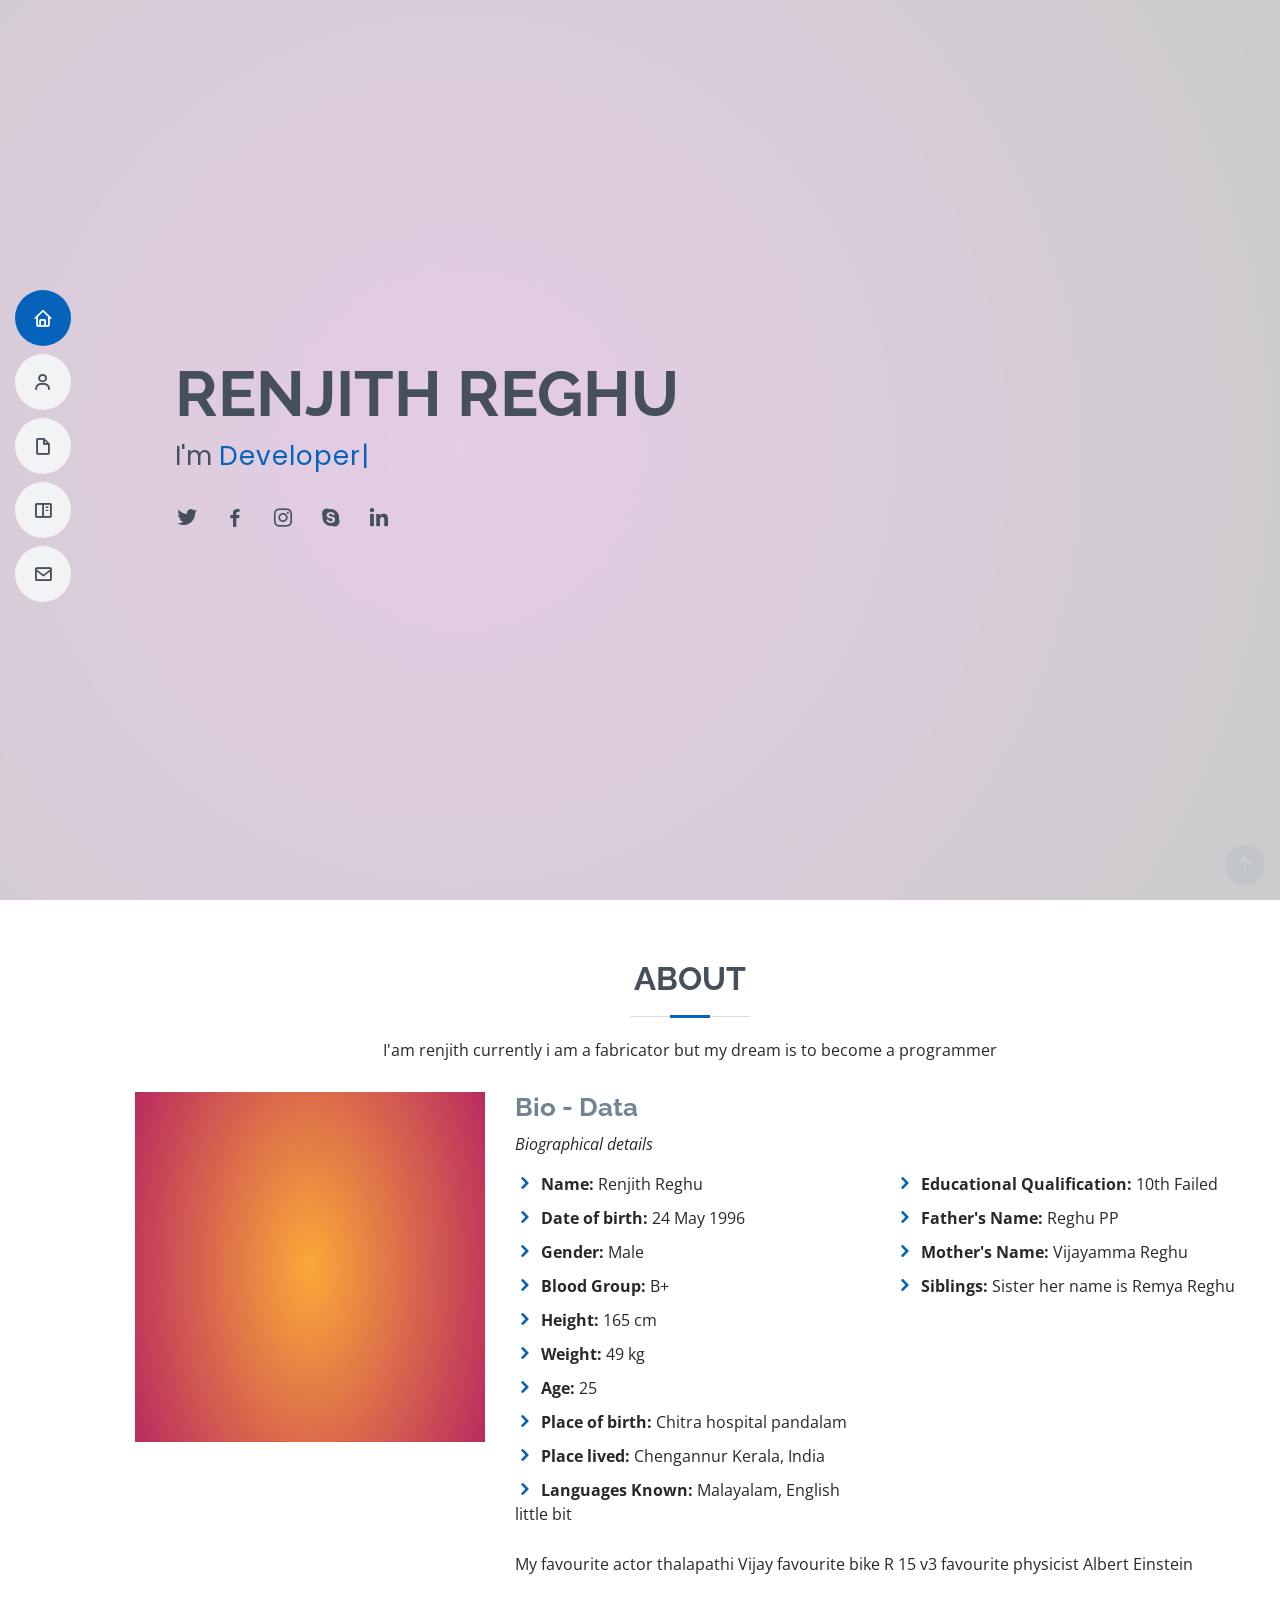
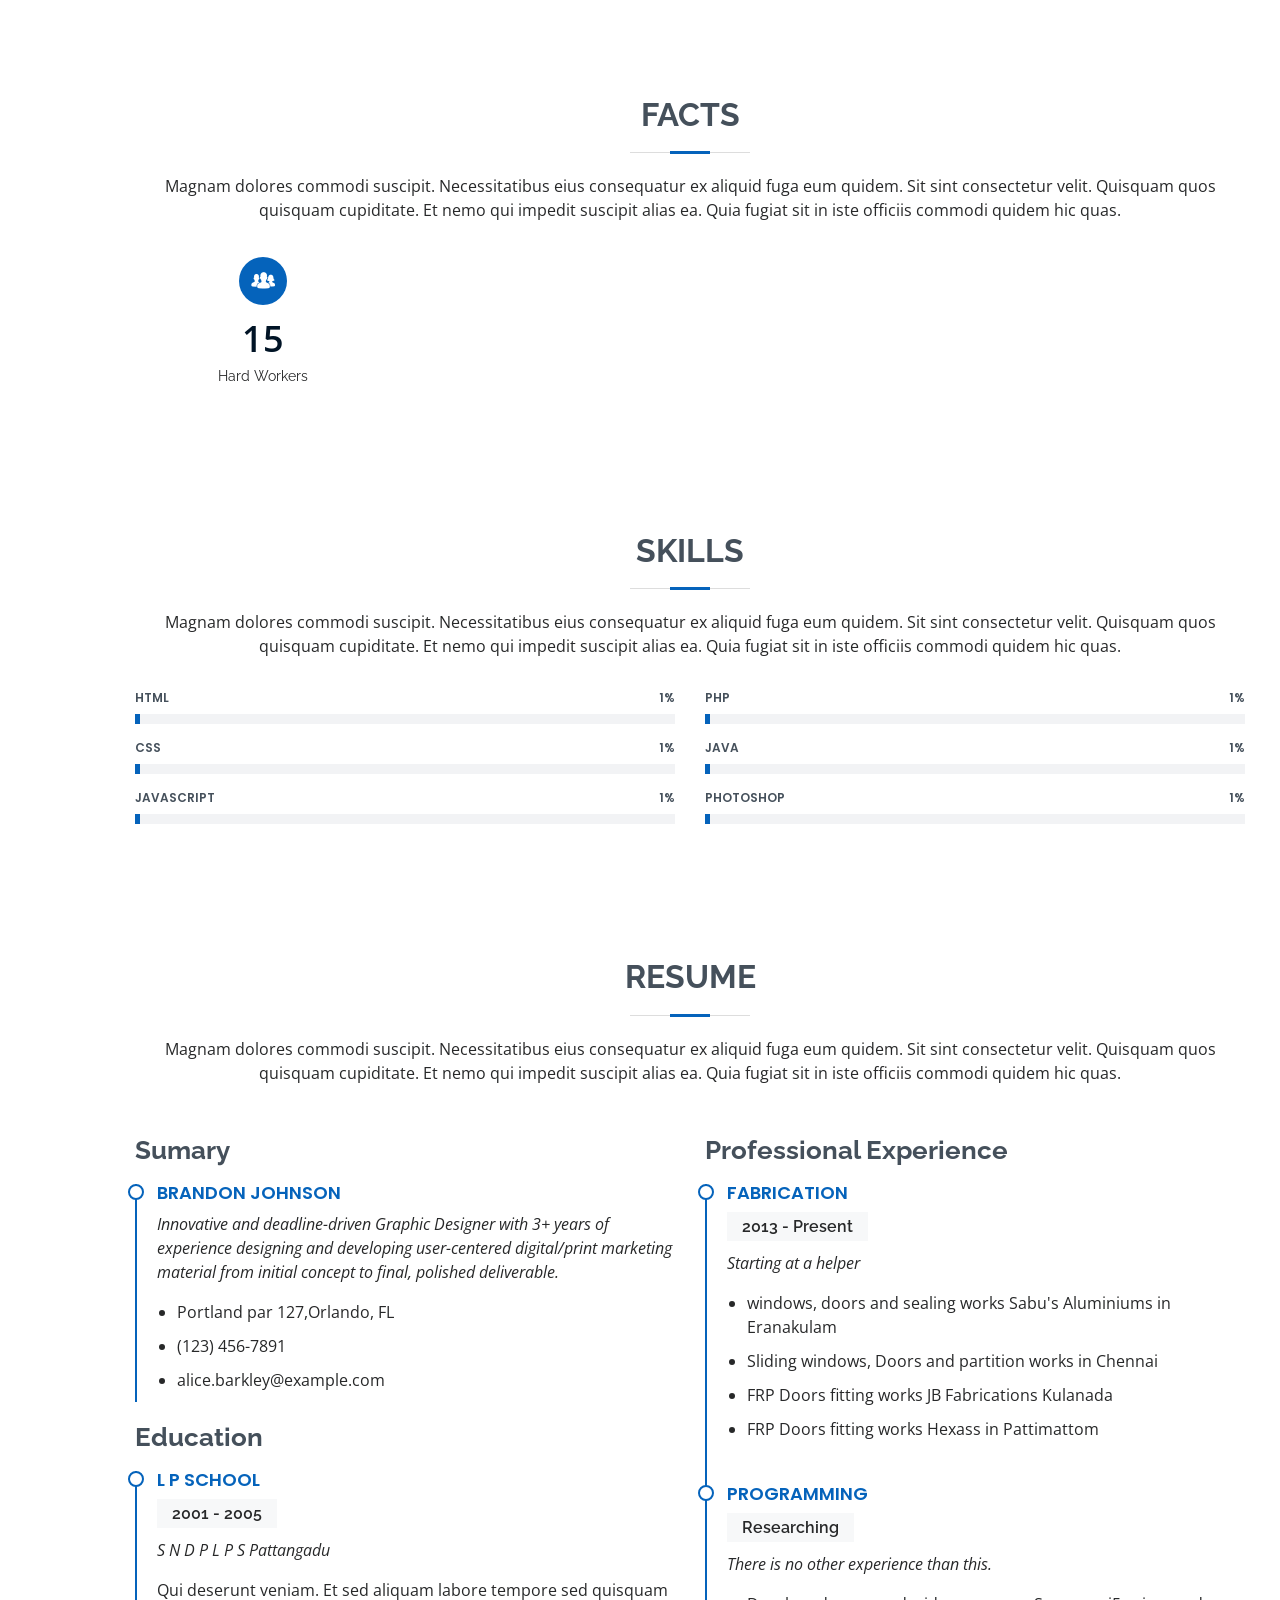
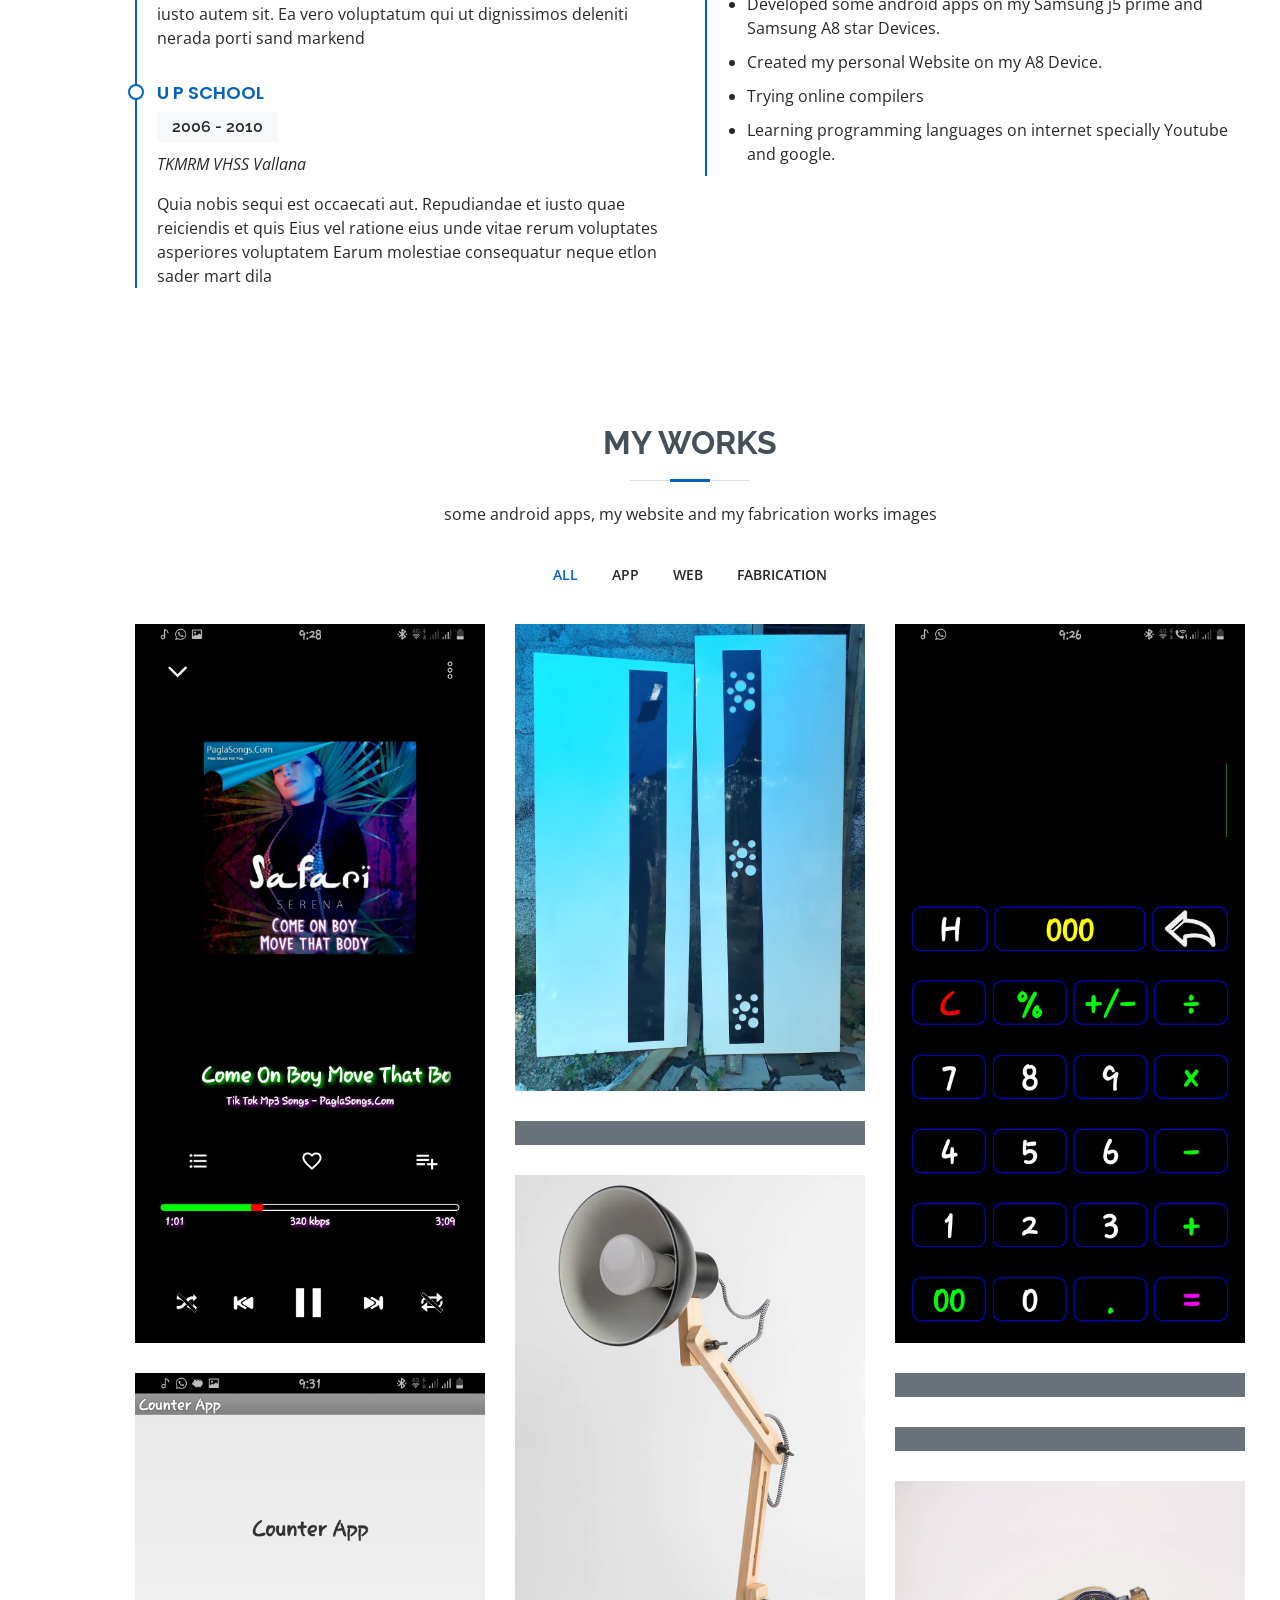
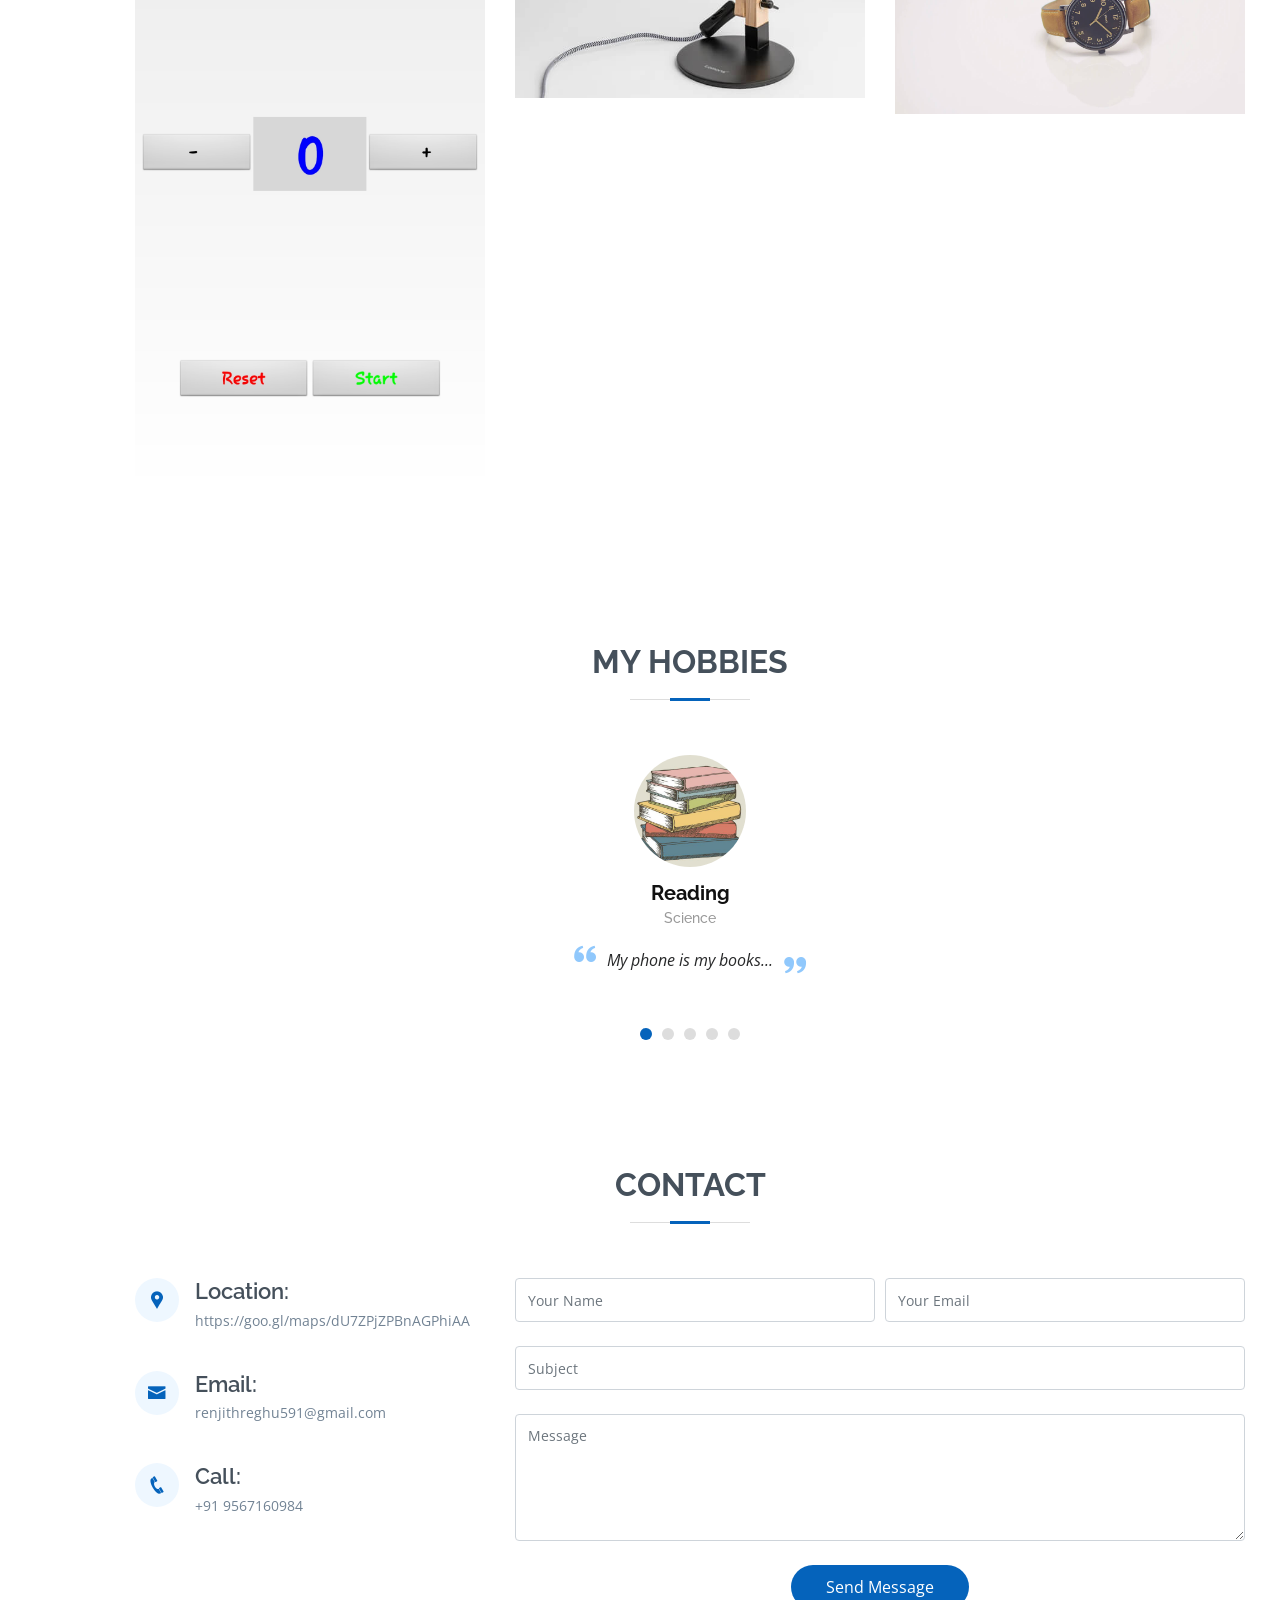
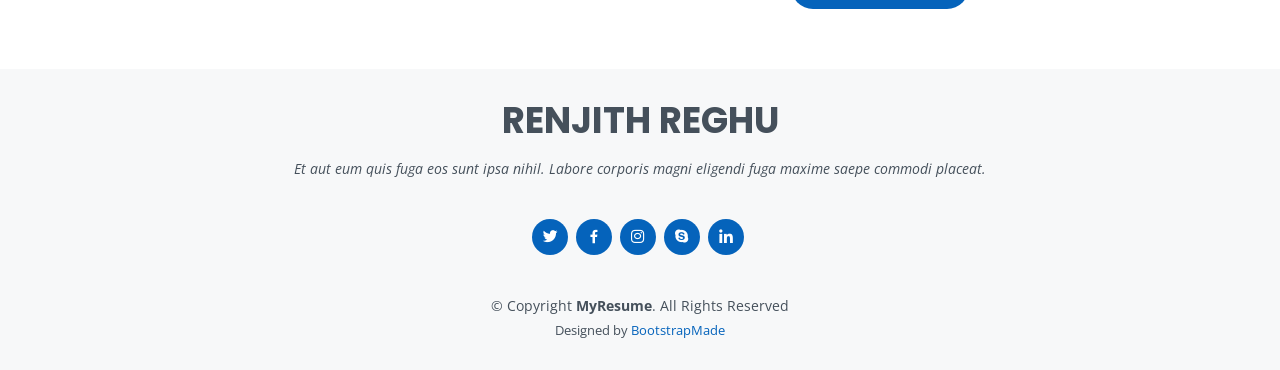
==== index.html @ 86dc66bf "remove servie section and some data edited" ====
<!DOCTYPE html>
<html lang="en">

<head>
  <meta charset="utf-8">
  <meta content="width=device-width, initial-scale=1.0" name="viewport">

  <title>Renjith Reghu</title>
  <meta content="" name="description">
  <meta content="" name="keywords">

  <!-- Favicons -->
  <link href="assets/img/favicon.png" rel="icon">
  <link href="assets/img/apple-touch-icon.png" rel="apple-touch-icon">

  <!-- Google Fonts -->
  <link href="https://fonts.googleapis.com/css?family=Open+Sans:300,300i,400,400i,600,600i,700,700i|Raleway:300,300i,400,400i,500,500i,600,600i,700,700i|Poppins:300,300i,400,400i,500,500i,600,600i,700,700i" rel="stylesheet">

  <!-- Vendor CSS Files -->
  <link href="assets/vendor/bootstrap/css/bootstrap.min.css" rel="stylesheet">
  <link href="assets/vendor/icofont/icofont.min.css" rel="stylesheet">
  <link href="assets/vendor/boxicons/css/boxicons.min.css" rel="stylesheet">
  <link href="assets/vendor/venobox/venobox.css" rel="stylesheet">
  <link href="assets/vendor/owl.carousel/assets/owl.carousel.min.css" rel="stylesheet">
  <link href="assets/vendor/aos/aos.css" rel="stylesheet">

  <!-- Template Main CSS File -->
  <link href="assets/css/style.css" rel="stylesheet">

  <!-- =======================================================
  * Template Name: MyResume - v2.2.1
  * Template URL: https://bootstrapmade.com/free-html-bootstrap-template-my-resume/
  * Author: BootstrapMade.com
  * License: https://bootstrapmade.com/license/
  ======================================================== -->
</head>

<body>

  <!-- ======= Mobile nav toggle button ======= -->
  <button type="button" class="mobile-nav-toggle d-xl-none"><i class="icofont-navigation-menu"></i></button>

  <!-- ======= Header ======= -->
  <header id="header" class="d-flex flex-column justify-content-center">

    <nav class="nav-menu">
      <ul>
        <li class="active"><a href="#hero"><i class="bx bx-home"></i> <span>Home</span></a></li>
        <li><a href="#about"><i class="bx bx-user"></i> <span>About</span></a></li>
        <li><a href="#resume"><i class="bx bx-file-blank"></i> <span>Resume</span></a></li>
        <li><a href="#portfolio"><i class="bx bx-book-content"></i> <span>My Works</span></a></li>
        <li><a href="#contact"><i class="bx bx-envelope"></i> <span>Contact</span></a></li>
      </ul>
    </nav><!-- .nav-menu -->

  </header><!-- End Header -->

  <!-- ======= Hero Section ======= -->
  <section id="hero" class="d-flex flex-column justify-content-center">
    <div class="container" data-aos="zoom-in" data-aos-delay="100">
      <h1>RENJITH REGHU</h1>
      <p>I'm <span class="typed" data-typed-items="Developer, Designer,Ethical Hacker, Fabricator, Mechanic"></span></p>
      <div class="social-links">
        <a href="https://twitter.com/renjithreghu591" class="twitter"><i class="bx bxl-twitter"></i></a>
        <a href="https://facebook.com/renjith.reghu.543" class="facebook"><i class="bx bxl-facebook"></i></a>
        <a href="https://instagram.com/renjithreghuvfc" class="instagram"><i class="bx bxl-instagram"></i></a>
        <a href="https://join.skype.com/invite/wsdlFdpfWLuV" class="google-plus"><i class="bx bxl-skype"></i></a>
        <a href="https://www.linkedin.com/in/renjith-reghu-552803218" class="linkedin"><i class="bx bxl-linkedin"></i></a>
      </div>
    </div>
  </section><!-- End Hero -->

  <main id="main">

    <!-- ======= About Section ======= -->
    <section id="about" class="about">
      <div class="container" data-aos="fade-up">

        <div class="section-title">
          <h2>About</h2>
          <p>I'am renjith currently i am a fabricator but my dream is to become a programmer</p>
        </div>

        <div class="row">
          <div class="col-lg-4">
            <img src="assets/img/profile-img.jpg" class="img-fluid" alt="">
          </div>
          <div class="col-lg-8 pt-4 pt-lg-0 content">
            <h3>Bio - Data</h3>
            <p class="font-italic">
              Biographical details
            </p>
            <div class="row">
              <div class="col-lg-6">
                <ul>
                  <li><i class="icofont-rounded-right"></i> <strong>Name:</strong> Renjith Reghu</li>
                  <li><i class="icofont-rounded-right"></i> <strong>Date of birth:</strong> 24 May 1996</li>
                  <li><i class="icofont-rounded-right"></i> <strong>Gender:</strong> Male</li>
                  <li><i class="icofont-rounded-right"></i> <strong>Blood Group:</strong> B+</li>
                  <li><i class="icofont-rounded-right"></i> <strong>Height:</strong> 165 cm</li>
                  <li><i class="icofont-rounded-right"></i> <strong>Weight:</strong> 49 kg</li>
                  <li><i class="icofont-rounded-right"></i> <strong>Age:</strong> 25</li>
                  <li><i class="icofont-rounded-right"></i> <strong>Place of birth:</strong> Chitra hospital pandalam</li>
                  <li><i class="icofont-rounded-right"></i> <strong>Place lived:</strong> Chengannur Kerala, India</li>
                  <li><i class="icofont-rounded-right"></i> <strong>Languages Known:</strong> Malayalam, English little bit</li>
                </ul>
              </div>
              <div class="col-lg-6">
                <ul>
                    <li><i class="icofont-rounded-right"></i> <strong>Educational Qualification:</strong> 10th Failed</li>
                  <li><i class="icofont-rounded-right"></i> <strong>Father's Name:</strong> Reghu PP</li>
                  <li><i class="icofont-rounded-right"></i> <strong>Mother's Name:</strong> Vijayamma Reghu</li>
                  <li><i class="icofont-rounded-right"></i> <strong>Siblings:</strong> Sister her name is Remya Reghu</li>
                </ul>
              </div>
            </div>
            <p>
              My favourite actor thalapathi Vijay favourite bike R 15 v3 favourite physicist Albert Einstein
            </p>
          </div>
        </div>

      </div>
    </section><!-- End About Section -->

    <!-- ======= Facts Section ======= -->
    <section id="facts" class="facts">
      <div class="container" data-aos="fade-up">

        <div class="section-title">
          <h2>Facts</h2>
          <p>Magnam dolores commodi suscipit. Necessitatibus eius consequatur ex aliquid fuga eum quidem. Sit sint consectetur velit. Quisquam quos quisquam cupiditate. Et nemo qui impedit suscipit alias ea. Quia fugiat sit in iste officiis commodi quidem hic quas.</p>
        </div>

        <div class="row">

          <div class="col-lg-3 col-md-6 mt-5 mt-lg-0">
            <div class="count-box">
              <i class="icofont-users-alt-5"></i>
              <span data-toggle="counter-up">15</span>
              <p>Hard Workers</p>
            </div>
          </div>

        </div>

      </div>
    </section><!-- End Facts Section -->

    <!-- ======= Skills Section ======= -->
    <section id="skills" class="skills section-bg">
      <div class="container" data-aos="fade-up">

        <div class="section-title">
          <h2>Skills</h2>
          <p>Magnam dolores commodi suscipit. Necessitatibus eius consequatur ex aliquid fuga eum quidem. Sit sint consectetur velit. Quisquam quos quisquam cupiditate. Et nemo qui impedit suscipit alias ea. Quia fugiat sit in iste officiis commodi quidem hic quas.</p>
        </div>

        <div class="row skills-content">

          <div class="col-lg-6">

            <div class="progress">
              <span class="skill">HTML <i class="val">1%</i></span>
              <div class="progress-bar-wrap">
                <div class="progress-bar" role="progressbar" aria-valuenow="1" aria-valuemin="0" aria-valuemax="100"></div>
              </div>
            </div>

            <div class="progress">
              <span class="skill">CSS <i class="val">1%</i></span>
              <div class="progress-bar-wrap">
                <div class="progress-bar" role="progressbar" aria-valuenow="1" aria-valuemin="0" aria-valuemax="100"></div>
              </div>
            </div>

            <div class="progress">
              <span class="skill">JavaScript <i class="val">1%</i></span>
              <div class="progress-bar-wrap">
                <div class="progress-bar" role="progressbar" aria-valuenow="1" aria-valuemin="0" aria-valuemax="100"></div>
              </div>
            </div>

          </div>

          <div class="col-lg-6">

            <div class="progress">
              <span class="skill">PHP <i class="val">1%</i></span>
              <div class="progress-bar-wrap">
                <div class="progress-bar" role="progressbar" aria-valuenow="1" aria-valuemin="0" aria-valuemax="100"></div>
              </div>
            </div>

            <div class="progress">
              <span class="skill">Java <i class="val">1%</i></span>
              <div class="progress-bar-wrap">
                <div class="progress-bar" role="progressbar" aria-valuenow="1" aria-valuemin="0" aria-valuemax="100"></div>
              </div>
            </div>

            <div class="progress">
              <span class="skill">Photoshop <i class="val">1%</i></span>
              <div class="progress-bar-wrap">
                <div class="progress-bar" role="progressbar" aria-valuenow="1" aria-valuemin="0" aria-valuemax="100"></div>
              </div>
            </div>

          </div>

        </div>

      </div>
    </section><!-- End Skills Section -->

    <!-- ======= Resume Section ======= -->
    <section id="resume" class="resume">
      <div class="container" data-aos="fade-up">

        <div class="section-title">
          <h2>Resume</h2>
          <p>Magnam dolores commodi suscipit. Necessitatibus eius consequatur ex aliquid fuga eum quidem. Sit sint consectetur velit. Quisquam quos quisquam cupiditate. Et nemo qui impedit suscipit alias ea. Quia fugiat sit in iste officiis commodi quidem hic quas.</p>
        </div>

        <div class="row">
          <div class="col-lg-6">
            <h3 class="resume-title">Sumary</h3>
            <div class="resume-item pb-0">
              <h4>Brandon Johnson</h4>
              <p><em>Innovative and deadline-driven Graphic Designer with 3+ years of experience designing and developing user-centered digital/print marketing material from initial concept to final, polished deliverable.</em></p>
              <ul>
                <li>Portland par 127,Orlando, FL</li>
                <li>(123) 456-7891</li>
                <li>alice.barkley@example.com</li>
              </ul>
            </div>

            <h3 class="resume-title">Education</h3>
            <div class="resume-item">
              <h4>L P School</h4>
              <h5>2001 - 2005</h5>
              <p><em>S N D P L P S Pattangadu</em></p>
              <p>Qui deserunt veniam. Et sed aliquam labore tempore sed quisquam iusto autem sit. Ea vero voluptatum qui ut dignissimos deleniti nerada porti sand markend</p>
            </div>
            <div class="resume-item">
              <h4>U P School</h4>
              <h5>2006 - 2010</h5>
              <p><em>TKMRM VHSS Vallana</em></p>
              <p>Quia nobis sequi est occaecati aut. Repudiandae et iusto quae reiciendis et quis Eius vel ratione eius unde vitae rerum voluptates asperiores voluptatem Earum molestiae consequatur neque etlon sader mart dila</p>
            </div>
          </div>
          <div class="col-lg-6">
            <h3 class="resume-title">Professional Experience</h3>
            <div class="resume-item">
              <h4>Fabrication</h4>
              <h5>2013 - Present</h5>
              <p><em>Starting at a helper </em></p>
              <ul>
                <li>windows, doors and sealing works Sabu's Aluminiums in Eranakulam </li>
                <li>Sliding windows, Doors and partition works in Chennai </li>
                <li>FRP Doors fitting works JB Fabrications Kulanada</li>
                <li>FRP Doors fitting works Hexass in Pattimattom</li>
              </ul>
            </div>
            <div class="resume-item">
              <h4>Programming</h4>
              <h5>Researching</h5>
              <p><em>There is no other experience than this.</em></p>
              <ul>
                <li>Developed some android apps on my Samsung j5 prime  and Samsung A8 star Devices.</li>
                <li>Created my personal Website on my A8 Device.</li>
                <li>Trying online compilers</li>
                <li>Learning programming languages on internet specially Youtube and google.</li>
              </ul>
            </div>
          </div>
        </div>

      </div>
    </section><!-- End Resume Section -->

    <!-- ======= Portfolio Section ======= -->
    <section id="portfolio" class="portfolio section-bg">
      <div class="container" data-aos="fade-up">

        <div class="section-title">
          <h2>My Works</h2>
          <p>some android apps, my website and my fabrication works images</p>
        </div>

        <div class="row">
          <div class="col-lg-12 d-flex justify-content-center" data-aos="fade-up" data-aos-delay="100">
            <ul id="portfolio-flters">
              <li data-filter="*" class="filter-active">All</li>
              <li data-filter=".filter-app">App</li>
              <li data-filter=".filter-card">Web</li>
              <li data-filter=".filter-web">Fabrication</li>
            </ul>
          </div>
        </div>

        <div class="row portfolio-container" data-aos="fade-up" data-aos-delay="200">

          <div class="col-lg-4 col-md-6 portfolio-item filter-app">
            <div class="portfolio-wrap">
              <img src="assets/img/portfolio/portfolio-1.jpg" class="img-fluid" alt="">
              <div class="portfolio-info">
                <h4>MusicPlayer</h4>
                <p>Android App</p>
                <div class="portfolio-links">
                  <a href="assets/img/portfolio/portfolio-1.jpg" data-gall="portfolioGallery" class="venobox" title="App 1"><i class="bx bx-plus"></i></a>
                  <a href="portfolio-details.html" data-gall="portfolioDetailsGallery" data-vbtype="iframe" class="venobox" title="Portfolio Details"><i class="bx bx-link"></i></a>
                </div>
              </div>
            </div>
          </div>

          <div class="col-lg-4 col-md-6 portfolio-item filter-web">
            <div class="portfolio-wrap">
              <img src="assets/img/portfolio/portfolio-2.jpg" class="img-fluid" alt="">
              <div class="portfolio-info">
                <h4>Fiber Door</h4>
                <p>Doors</p>
                <div class="portfolio-links">
                  <a href="assets/img/portfolio/portfolio-2.jpg" data-gall="portfolioGallery" class="venobox" title="Web 3"><i class="bx bx-plus"></i></a>
                  <a href="portfolio-details.html" data-gall="portfolioDetailsGallery" data-vbtype="iframe" class="venobox" title="Portfolio Details"><i class="bx bx-link"></i></a>
                </div>
              </div>
            </div>
          </div>

          <div class="col-lg-4 col-md-6 portfolio-item filter-app">
            <div class="portfolio-wrap">
              <img src="assets/img/portfolio/portfolio-3.jpg" class="img-fluid" alt="">
              <div class="portfolio-info">
                <h4>Calculator</h4>
                <p>Android App</p>
                <div class="portfolio-links">
                  <a href="assets/img/portfolio/portfolio-3.jpg" data-gall="portfolioGallery" class="venobox" title="App 2"><i class="bx bx-plus"></i></a>
                  <a href="portfolio-details.html" data-gall="portfolioDetailsGallery" data-vbtype="iframe" class="venobox" title="Portfolio Details"><i class="bx bx-link"></i></a>
                </div>
              </div>
            </div>
          </div>

          <div class="col-lg-4 col-md-6 portfolio-item filter-card">
            <div class="portfolio-wrap">
              <img src="assets/img/portfolio/portfolio-4.jpg" class="img-fluid" alt="">
              <div class="portfolio-info">
                <h4>Card 2</h4>
                <p>Card</p>
                <div class="portfolio-links">
                  <a href="assets/img/portfolio/portfolio-4.jpg" data-gall="portfolioGallery" class="venobox" title="Card 2"><i class="bx bx-plus"></i></a>
                  <a href="portfolio-details.html" data-gall="portfolioDetailsGallery" data-vbtype="iframe" class="venobox" title="Portfolio Details"><i class="bx bx-link"></i></a>
                </div>
              </div>
            </div>
          </div>

          <div class="col-lg-4 col-md-6 portfolio-item filter-web">
            <div class="portfolio-wrap">
              <img src="assets/img/portfolio/portfolio-5.jpg" class="img-fluid" alt="">
              <div class="portfolio-info">
                <h4>Web 2</h4>
                <p>Web</p>
                <div class="portfolio-links">
                  <a href="assets/img/portfolio/portfolio-5.jpg" data-gall="portfolioGallery" class="venobox" title="Web 2"><i class="bx bx-plus"></i></a>
                  <a href="portfolio-details.html" data-gall="portfolioDetailsGallery" data-vbtype="iframe" class="venobox" title="Portfolio Details"><i class="bx bx-link"></i></a>
                </div>
              </div>
            </div>
          </div>

          <div class="col-lg-4 col-md-6 portfolio-item filter-app">
            <div class="portfolio-wrap">
              <img src="assets/img/portfolio/portfolio-6.jpg" class="img-fluid" alt="">
              <div class="portfolio-info">
                <h4>Counter</h4>
                <p>Android App</p>
                <div class="portfolio-links">
                  <a href="assets/img/portfolio/portfolio-6.jpg" data-gall="portfolioGallery" class="venobox" title="App 3"><i class="bx bx-plus"></i></a>
                  <a href="portfolio-details.html" data-gall="portfolioDetailsGallery" data-vbtype="iframe" class="venobox" title="Portfolio Details"><i class="bx bx-link"></i></a>
                </div>
              </div>
            </div>
          </div>

          <div class="col-lg-4 col-md-6 portfolio-item filter-card">
            <div class="portfolio-wrap">
              <img src="assets/img/portfolio/portfolio-7.jpg" class="img-fluid" alt="">
              <div class="portfolio-info">
                <h4>Card 1</h4>
                <p>Card</p>
                <div class="portfolio-links">
                  <a href="assets/img/portfolio/portfolio-7.jpg" data-gall="portfolioGallery" class="venobox" title="Card 1"><i class="bx bx-plus"></i></a>
                  <a href="portfolio-details.html" data-gall="portfolioDetailsGallery" data-vbtype="iframe" class="venobox" title="Portfolio Details"><i class="bx bx-link"></i></a>
                </div>
              </div>
            </div>
          </div>

          <div class="col-lg-4 col-md-6 portfolio-item filter-card">
            <div class="portfolio-wrap">
              <img src="assets/img/portfolio/portfolio-8.jpg" class="img-fluid" alt="">
              <div class="portfolio-info">
                <h4>Card 3</h4>
                <p>Card</p>
                <div class="portfolio-links">
                  <a href="assets/img/portfolio/portfolio-8.jpg" data-gall="portfolioGallery" class="venobox" title="Card 3"><i class="bx bx-plus"></i></a>
                  <a href="portfolio-details.html" data-gall="portfolioDetailsGallery" data-vbtype="iframe" class="venobox" title="Portfolio Details"><i class="bx bx-link"></i></a>
                </div>
              </div>
            </div>
          </div>

          <div class="col-lg-4 col-md-6 portfolio-item filter-web">
            <div class="portfolio-wrap">
              <img src="assets/img/portfolio/portfolio-9.jpg" class="img-fluid" alt="">
              <div class="portfolio-info">
                <h4>Web 3</h4>
                <p>Web</p>
                <div class="portfolio-links">
                  <a href="assets/img/portfolio/portfolio-9.jpg" data-gall="portfolioGallery" class="venobox" title="Web 3"><i class="bx bx-plus"></i></a>
                  <a href="portfolio-details.html" data-gall="portfolioDetailsGallery" data-vbtype="iframe" class="venobox" title="Portfolio Details"><i class="bx bx-link"></i></a>
                </div>
              </div>
            </div>
          </div>

        </div>

      </div>
    </section><!-- End Portfolio Section -->

    <!-- ======= Services Section ======= -->
    

    <!-- ======= Testimonials Section ======= -->
    <section id="testimonials" class="testimonials section-bg">
      <div class="container" data-aos="fade-up">

        <div class="section-title">
          <h2>My Hobbies</h2>
        </div>

        <div class="owl-carousel testimonials-carousel" data-aos="zoom-in" data-aos-delay="100">

          <div class="testimonial-item">
            <img src="assets/img/testimonials/testimonials-1.jpg" class="testimonial-img" alt="">
            <h3>Reading</h3>
            <h4>Science</h4>
            <p>
              <i class="bx bxs-quote-alt-left quote-icon-left"></i>
              My phone is my books...
              <i class="bx bxs-quote-alt-right quote-icon-right"></i>
            </p>
          </div>

          <div class="testimonial-item">
            <img src="assets/img/testimonials/testimonials-2.jpg" class="testimonial-img" alt="">
            <h3>Gaming</h3>
            <h4>Battlegrounds Mobile India / Logic & Advantage Games</h4>
            <p>
              <i class="bx bxs-quote-alt-left quote-icon-left"></i>
              Gaming
              <i class="bx bxs-quote-alt-right quote-icon-right"></i>
            </p>
          </div>

          <div class="testimonial-item">
            <img src="assets/img/testimonials/testimonials-3.jpg" class="testimonial-img" alt="">
            <h3>Thinking</h3>
            <h4>Anything</h4>
            <p>
              <i class="bx bxs-quote-alt-left quote-icon-left"></i>
              Enim nisi quem export duis labore cillum quae magna enim sint quorum nulla quem veniam duis minim tempor labore quem eram duis noster aute amet eram fore quis sint minim.
              <i class="bx bxs-quote-alt-right quote-icon-right"></i>
            </p>
          </div>

          <div class="testimonial-item">
            <img src="assets/img/testimonials/testimonials-4.jpg" class="testimonial-img" alt="">
            <h3>Listening Music</h3>
            <h4>Rock / Pop / Melody</h4>
            <p>
              <i class="bx bxs-quote-alt-left quote-icon-left"></i>
              Fugiat enim eram quae cillum dolore dolor amet nulla culpa multos export minim fugiat minim velit minim dolor enim duis veniam ipsum anim magna sunt elit fore quem dolore labore illum veniam.
              <i class="bx bxs-quote-alt-right quote-icon-right"></i>
            </p>
          </div>

          <div class="testimonial-item">
            <img src="assets/img/testimonials/testimonials-5.jpg" class="testimonial-img" alt="">
            <h3>Watching Movies</h3>
            <h4>Thriller</h4>
            <p>
              <i class="bx bxs-quote-alt-left quote-icon-left"></i>
              Quis quorum aliqua sint quem legam fore sunt eram irure aliqua veniam tempor noster veniam enim culpa labore duis sunt culpa nulla illum cillum fugiat legam esse veniam culpa fore nisi cillum quid.
              <i class="bx bxs-quote-alt-right quote-icon-right"></i>
            </p>
          </div>

        </div>

      </div>
    </section><!-- End Testimonials Section -->

    <!-- ======= Contact Section ======= -->
    <section id="contact" class="contact">
      <div class="container" data-aos="fade-up">

        <div class="section-title">
          <h2>Contact</h2>
        </div>

        <div class="row mt-1">

          <div class="col-lg-4">
            <div class="info">
              <div class="address">
                <i class="icofont-google-map"></i>
                <h4>Location:</h4>
                <p>https://goo.gl/maps/dU7ZPjZPBnAGPhiAA</p>
              </div>

              <div class="email">
                <i class="icofont-envelope"></i>
                <h4>Email:</h4>
                <p>renjithreghu591@gmail.com</p>
              </div>

              <div class="phone">
                <i class="icofont-phone"></i>
                <h4>Call:</h4>
                <p>+91 9567160984</p>
              </div>

            </div>

          </div>

          <div class="col-lg-8 mt-5 mt-lg-0">

            <form action="forms/contact.php" method="post" role="form" class="php-email-form">
              <div class="form-row">
                <div class="col-md-6 form-group">
                  <input type="text" name="name" class="form-control" id="name" placeholder="Your Name" data-rule="minlen:4" data-msg="Please enter at least 4 chars" />
                  <div class="validate"></div>
                </div>
                <div class="col-md-6 form-group">
                  <input type="email" class="form-control" name="email" id="email" placeholder="Your Email" data-rule="email" data-msg="Please enter a valid email" />
                  <div class="validate"></div>
                </div>
              </div>
              <div class="form-group">
                <input type="text" class="form-control" name="subject" id="subject" placeholder="Subject" data-rule="minlen:4" data-msg="Please enter at least 8 chars of subject" />
                <div class="validate"></div>
              </div>
              <div class="form-group">
                <textarea class="form-control" name="message" rows="5" data-rule="required" data-msg="Please write something for us" placeholder="Message"></textarea>
                <div class="validate"></div>
              </div>
              <div class="mb-3">
                <div class="loading">Loading</div>
                <div class="error-message"></div>
                <div class="sent-message">Your message has been sent. Thank you!</div>
              </div>
              <div class="text-center"><button type="submit">Send Message</button></div>
            </form>

          </div>

        </div>

      </div>
    </section><!-- End Contact Section -->

  </main><!-- End #main -->

  <!-- ======= Footer ======= -->
  <footer id="footer">
    <div class="container">
      <h3>RENJITH REGHU</h3>
      <p>Et aut eum quis fuga eos sunt ipsa nihil. Labore corporis magni eligendi fuga maxime saepe commodi placeat.</p>
      <div class="social-links">
        <a href="https://twitter.com/renjithreghu591" class="twitter"><i class="bx bxl-twitter"></i></a>
        <a href="https://facebook.com/renjith.reghu.543" class="facebook"><i class="bx bxl-facebook"></i></a>
        <a href="https://instagram.com/renjithreghuvfc" class="instagram"><i class="bx bxl-instagram"></i></a>
        <a href="https://join.skype.com/invite/wsdlFdpfWLuV" class="google-plus"><i class="bx bxl-skype"></i></a>
        <a href="https://www.linkedin.com/in/renjith-reghu-552803218" class="linkedin"><i class="bx bxl-linkedin"></i></a>
      </div>
      <div class="copyright">
        &copy; Copyright <strong><span>MyResume</span></strong>. All Rights Reserved
      </div>
      <div class="credits">
        <!-- All the links in the footer should remain intact. -->
        <!-- You can delete the links only if you purchased the pro version. -->
        <!-- Licensing information: [license-url] -->
        <!-- Purchase the pro version with working PHP/AJAX contact form: https://bootstrapmade.com/free-html-bootstrap-template-my-resume/ -->
        Designed by <a href="https://bootstrapmade.com/">BootstrapMade</a>
      </div>
    </div>
  </footer><!-- End Footer -->

  <a href="#" class="back-to-top"><i class="bx bx-up-arrow-alt"></i></a>
  <div id="preloader"></div>

  <!-- Vendor JS Files -->
  <script src="assets/vendor/jquery/jquery.min.js"></script>
  <script src="assets/vendor/bootstrap/js/bootstrap.bundle.min.js"></script>
  <script src="assets/vendor/jquery.easing/jquery.easing.min.js"></script>
  <script src="assets/vendor/php-email-form/validate.js"></script>
  <script src="assets/vendor/waypoints/jquery.waypoints.min.js"></script>
  <script src="assets/vendor/counterup/counterup.min.js"></script>
  <script src="assets/vendor/isotope-layout/isotope.pkgd.min.js"></script>
  <script src="assets/vendor/venobox/venobox.min.js"></script>
  <script src="assets/vendor/owl.carousel/owl.carousel.min.js"></script>
  <script src="assets/vendor/typed.js/typed.min.js"></script>
  <script src="assets/vendor/aos/aos.js"></script>

  <!-- Template Main JS File -->
  <script src="assets/js/main.js"></script>

</body>

</html>
---- assets/css/style.css ----
/**
* Template Name: MyResume - v2.2.1
* Template URL: https://bootstrapmade.com/free-html-bootstrap-template-my-resume/
* Author: BootstrapMade.com
* License: https://bootstrapmade.com/license/
*/

/*--------------------------------------------------------------
# General
--------------------------------------------------------------*/
body {
  font-family: "Open Sans", sans-serif;
  color: #272829;
}

a {
  color: #0563bb;
}

a:hover {
  color: #067ded;
  text-decoration: none;
}

h1, h2, h3, h4, h5, h6 {
  font-family: "Raleway", sans-serif;
}

/*--------------------------------------------------------------
# Back to top button
--------------------------------------------------------------*/
.back-to-top {
  position: fixed;
  display: none;
  width: 40px;
  height: 40px;
  border-radius: 50px;
  right: 15px;
  bottom: 15px;
  background: #0563bb;
  color: #fff;
  transition: display 0.5s ease-in-out;
  z-index: 99999;
}

.back-to-top i {
  font-size: 24px;
  position: absolute;
  top: 7px;
  left: 8px;
}

.back-to-top:hover {
  color: #fff;
  background: #0678e3;
  transition: background 0.2s ease-in-out;
}

/*--------------------------------------------------------------
# Preloader
--------------------------------------------------------------*/
#preloader {
  position: fixed;
  top: 0;
  left: 0;
  right: 0;
  bottom: 0;
  z-index: 9999;
  overflow: hidden;
  background: #fff;
}

#preloader:before {
  content: "";
  position: fixed;
  top: calc(50% - 30px);
  left: calc(50% - 30px);
  border: 6px solid #0563bb;
  border-top-color: #fff;
  border-bottom-color: #fff;
  border-radius: 50%;
  width: 60px;
  height: 60px;
  -webkit-animation: animate-preloader 1s linear infinite;
  animation: animate-preloader 1s linear infinite;
}

@-webkit-keyframes animate-preloader {
  0% {
    transform: rotate(0deg);
  }
  100% {
    transform: rotate(360deg);
  }
}

@keyframes animate-preloader {
  0% {
    transform: rotate(0deg);
  }
  100% {
    transform: rotate(360deg);
  }
}

/*--------------------------------------------------------------
# Disable aos animation delay on mobile devices
--------------------------------------------------------------*/
@media screen and (max-width: 768px) {
  [data-aos-delay] {
    transition-delay: 0 !important;
  }
}

/*--------------------------------------------------------------
# Header
--------------------------------------------------------------*/
#header {
  position: fixed;
  top: 0;
  left: 0;
  bottom: 0;
  z-index: 9997;
  transition: all 0.5s;
  padding: 15px;
  overflow-y: auto;
}

@media (max-width: 992px) {
  #header {
    width: 300px;
    background: #fff;
    border-right: 1px solid #e6e9ec;
    left: -300px;
  }
}

@media (min-width: 992px) {
  #main {
    margin-left: 100px;
  }
}

/*--------------------------------------------------------------
# Navigation Menu
--------------------------------------------------------------*/
/* Desktop Navigation */
.nav-menu * {
  margin: 0;
  padding: 0;
  list-style: none;
}

.nav-menu > ul > li {
  position: relative;
  white-space: nowrap;
}

.nav-menu a {
  display: flex;
  align-items: center;
  color: #45505b;
  padding: 10px 18px;
  margin-bottom: 8px;
  transition: 0.3s;
  font-size: 15px;
  border-radius: 50px;
  background: #f2f3f5;
  height: 56px;
  width: 100%;
  overflow: hidden;
  transition: 0.3s;
}

.nav-menu a i {
  font-size: 20px;
}

.nav-menu a span {
  padding: 0 5px 0 7px;
  color: #45505b;
}

@media (min-width: 992px) {
  .nav-menu a {
    width: 56px;
  }
  .nav-menu a span {
    display: none;
    color: #fff;
  }
}

.nav-menu a:hover, .nav-menu .active > a, .nav-menu li:hover > a {
  color: #fff;
  background: #0563bb;
}

.nav-menu a:hover span, .nav-menu .active > a span, .nav-menu li:hover > a span {
  color: #fff;
}

.nav-menu a:hover, .nav-menu li:hover > a {
  width: 100%;
  color: #fff;
}

.nav-menu a:hover span, .nav-menu li:hover > a span {
  display: block;
}

/* Mobile Navigation */
.mobile-nav-toggle {
  position: fixed;
  right: 15px;
  top: 15px;
  z-index: 9998;
  border: 0;
  background: none;
  font-size: 24px;
  transition: all 0.4s;
  outline: none !important;
  line-height: 1;
  cursor: pointer;
  text-align: right;
}

.mobile-nav-toggle i {
  color: #45505b;
}

.mobile-nav-active {
  overflow: hidden;
}

.mobile-nav-active #header {
  left: 0;
}

.mobile-nav-active .mobile-nav-toggle i {
  color: #0563bb;
}

/*--------------------------------------------------------------
# Hero Section
--------------------------------------------------------------*/
#hero {
  width: 100%;
  height: 100vh;
  background: url("../img/hero-bg.jpg") top right no-repeat;
  background-size: cover;
  position: relative;
}

@media (min-width: 992px) {
  #hero {
    padding-left: 160px;
  }
}

#hero:before {
  content: "";
  background: rgba(255, 255, 255, 0.8);
  position: absolute;
  bottom: 0;
  top: 0;
  left: 0;
  right: 0;
}

#hero h1 {
  margin: 0;
  font-size: 64px;
  font-weight: 700;
  line-height: 56px;
  color: #45505b;
}

#hero p {
  color: #45505b;
  margin: 15px 0 0 0;
  font-size: 26px;
  font-family: "Poppins", sans-serif;
}

#hero p span {
  color: #0563bb;
  letter-spacing: 1px;
}

#hero .social-links {
  margin-top: 30px;
}

#hero .social-links a {
  font-size: 24px;
  display: inline-block;
  color: #45505b;
  line-height: 1;
  margin-right: 20px;
  transition: 0.3s;
}

#hero .social-links a:hover {
  color: #0563bb;
}

@media (max-width: 992px) {
  #hero {
    text-align: center;
  }
  #hero h1 {
    font-size: 32px;
    line-height: 36px;
  }
  #hero p {
    margin-top: 10px;
    font-size: 20px;
    line-height: 24px;
  }
}

/*--------------------------------------------------------------
# Sections General
--------------------------------------------------------------*/
section {
  padding: 60px 0;
  overflow: hidden;
}

.section-title {
  text-align: center;
  padding-bottom: 30px;
}

.section-title h2 {
  font-size: 32px;
  font-weight: bold;
  text-transform: uppercase;
  margin-bottom: 20px;
  padding-bottom: 20px;
  position: relative;
  color: #45505b;
}

.section-title h2::before {
  content: '';
  position: absolute;
  display: block;
  width: 120px;
  height: 1px;
  background: #ddd;
  bottom: 1px;
  left: calc(50% - 60px);
}

.section-title h2::after {
  content: '';
  position: absolute;
  display: block;
  width: 40px;
  height: 3px;
  background: #0563bb;
  bottom: 0;
  left: calc(50% - 20px);
}

.section-title p {
  margin-bottom: 0;
}

/*--------------------------------------------------------------
# About
--------------------------------------------------------------*/
.about .content h3 {
  font-weight: 700;
  font-size: 26px;
  color: #728394;
}

.about .content ul {
  list-style: none;
  padding: 0;
}

.about .content ul li {
  padding-bottom: 10px;
}

.about .content ul i {
  font-size: 20px;
  padding-right: 2px;
  color: #0563bb;
}

.about .content p:last-child {
  margin-bottom: 0;
}

/*--------------------------------------------------------------
# Facts
--------------------------------------------------------------*/
.facts .count-box {
  padding: 30px 30px 25px 30px;
  margin-top: 30px;
  width: 100%;
  position: relative;
  text-align: center;
  background: #fff;
}

.facts .count-box i {
  position: absolute;
  top: -25px;
  left: 50%;
  transform: translateX(-50%);
  font-size: 24px;
  background: #0563bb;
  padding: 12px;
  color: #fff;
  border-radius: 50px;
}

.facts .count-box span {
  font-size: 36px;
  display: block;
  font-weight: 600;
  color: #011426;
}

.facts .count-box p {
  padding: 0;
  margin: 0;
  font-family: "Raleway", sans-serif;
  font-size: 14px;
}

/*--------------------------------------------------------------
# Akills
--------------------------------------------------------------*/
.skills .progress {
  height: 50px;
  display: block;
  background: none;
}

.skills .progress .skill {
  padding: 10px 0;
  margin: 0 0 6px 0;
  text-transform: uppercase;
  display: block;
  font-weight: 600;
  font-family: "Poppins", sans-serif;
  color: #45505b;
}

.skills .progress .skill .val {
  float: right;
  font-style: normal;
}

.skills .progress-bar-wrap {
  background: #f2f3f5;
}

.skills .progress-bar {
  width: 1px;
  height: 10px;
  transition: .9s;
  background-color: #0563bb;
}

/*--------------------------------------------------------------
# Resume
--------------------------------------------------------------*/
.resume .resume-title {
  font-size: 26px;
  font-weight: 700;
  margin-top: 20px;
  margin-bottom: 20px;
  color: #45505b;
}

.resume .resume-item {
  padding: 0 0 20px 20px;
  margin-top: -2px;
  border-left: 2px solid #0563bb;
  position: relative;
}

.resume .resume-item h4 {
  line-height: 18px;
  font-size: 18px;
  font-weight: 600;
  text-transform: uppercase;
  font-family: "Poppins", sans-serif;
  color: #0563bb;
  margin-bottom: 10px;
}

.resume .resume-item h5 {
  font-size: 16px;
  background: #f7f8f9;
  padding: 5px 15px;
  display: inline-block;
  font-weight: 600;
  margin-bottom: 10px;
}

.resume .resume-item ul {
  padding-left: 20px;
}

.resume .resume-item ul li {
  padding-bottom: 10px;
}

.resume .resume-item:last-child {
  padding-bottom: 0;
}

.resume .resume-item::before {
  content: "";
  position: absolute;
  width: 16px;
  height: 16px;
  border-radius: 50px;
  left: -9px;
  top: 0;
  background: #fff;
  border: 2px solid #0563bb;
}

/*--------------------------------------------------------------
# Portfolio
--------------------------------------------------------------*/
.portfolio .portfolio-item {
  margin-bottom: 30px;
}

.portfolio #portfolio-flters {
  padding: 0;
  margin: 0 auto 25px auto;
  list-style: none;
  text-align: center;
  background: #fff;
  border-radius: 50px;
  padding: 2px 15px;
}

.portfolio #portfolio-flters li {
  cursor: pointer;
  display: inline-block;
  padding: 10px 15px;
  font-size: 14px;
  font-weight: 600;
  line-height: 1;
  text-transform: uppercase;
  color: #272829;
  margin-bottom: 5px;
  transition: all 0.3s ease-in-out;
}

.portfolio #portfolio-flters li:hover, .portfolio #portfolio-flters li.filter-active {
  color: #0563bb;
}

.portfolio #portfolio-flters li:last-child {
  margin-right: 0;
}

.portfolio .portfolio-wrap {
  transition: 0.3s;
  position: relative;
  overflow: hidden;
  z-index: 1;
  background: rgba(69, 80, 91, 0.8);
}

.portfolio .portfolio-wrap::before {
  content: "";
  background: rgba(255, 255, 255, 0.7);
  position: absolute;
  left: 30px;
  right: 30px;
  top: 30px;
  bottom: 30px;
  transition: all ease-in-out 0.3s;
  z-index: 2;
  opacity: 0;
}

.portfolio .portfolio-wrap .portfolio-info {
  opacity: 0;
  position: absolute;
  top: 0;
  left: 0;
  right: 0;
  bottom: 0;
  text-align: center;
  z-index: 3;
  transition: all ease-in-out 0.3s;
  display: flex;
  flex-direction: column;
  justify-content: center;
  align-items: center;
}

.portfolio .portfolio-wrap .portfolio-info::before {
  display: block;
  content: "";
  width: 48px;
  height: 48px;
  position: absolute;
  top: 35px;
  left: 35px;
  border-top: 3px solid #d7dce1;
  border-left: 3px solid #d7dce1;
  transition: all 0.5s ease 0s;
  z-index: 9994;
}

.portfolio .portfolio-wrap .portfolio-info::after {
  display: block;
  content: "";
  width: 48px;
  height: 48px;
  position: absolute;
  bottom: 35px;
  right: 35px;
  border-bottom: 3px solid #d7dce1;
  border-right: 3px solid #d7dce1;
  transition: all 0.5s ease 0s;
  z-index: 9994;
}

.portfolio .portfolio-wrap .portfolio-info h4 {
  font-size: 20px;
  color: #45505b;
  font-weight: 600;
}

.portfolio .portfolio-wrap .portfolio-info p {
  color: #45505b;
  font-size: 14px;
  text-transform: uppercase;
  padding: 0;
  margin: 0;
}

.portfolio .portfolio-wrap .portfolio-links {
  text-align: center;
  z-index: 4;
}

.portfolio .portfolio-wrap .portfolio-links a {
  color: #45505b;
  margin: 0 2px;
  font-size: 28px;
  display: inline-block;
  transition: 0.3s;
}

.portfolio .portfolio-wrap .portfolio-links a:hover {
  color: #148af9;
}

.portfolio .portfolio-wrap:hover::before {
  top: 0;
  left: 0;
  right: 0;
  bottom: 0;
  opacity: 1;
}

.portfolio .portfolio-wrap:hover .portfolio-info {
  opacity: 1;
}

.portfolio .portfolio-wrap:hover .portfolio-info::before {
  top: 15px;
  left: 15px;
}

.portfolio .portfolio-wrap:hover .portfolio-info::after {
  bottom: 15px;
  right: 15px;
}

/*--------------------------------------------------------------
# Services
--------------------------------------------------------------*/
.services .icon-box {
  text-align: center;
  padding: 70px 20px 80px 20px;
  transition: all ease-in-out 0.3s;
  background: #fff;
  box-shadow: 0px 5px 90px 0px rgba(110, 123, 131, 0.05);
}

.services .icon-box .icon {
  margin: 0 auto;
  width: 100px;
  height: 100px;
  display: flex;
  align-items: center;
  justify-content: center;
  transition: ease-in-out 0.3s;
  position: relative;
}

.services .icon-box .icon i {
  font-size: 36px;
  transition: 0.5s;
  position: relative;
}

.services .icon-box .icon svg {
  position: absolute;
  top: 0;
  left: 0;
}

.services .icon-box .icon svg path {
  transition: 0.5s;
  fill: #f5f5f5;
}

.services .icon-box h4 {
  font-weight: 600;
  margin: 10px 0 15px 0;
  font-size: 22px;
}

.services .icon-box h4 a {
  color: #45505b;
  transition: ease-in-out 0.3s;
}

.services .icon-box p {
  line-height: 24px;
  font-size: 14px;
  margin-bottom: 0;
}

.services .icon-box:hover {
  border-color: #fff;
  box-shadow: 0px 0 35px 0 rgba(0, 0, 0, 0.08);
}

.services .iconbox-blue i {
  color: #47aeff;
}

.services .iconbox-blue:hover .icon i {
  color: #fff;
}

.services .iconbox-blue:hover .icon path {
  fill: #47aeff;
}

.services .iconbox-orange i {
  color: #ffa76e;
}

.services .iconbox-orange:hover .icon i {
  color: #fff;
}

.services .iconbox-orange:hover .icon path {
  fill: #ffa76e;
}

.services .iconbox-pink i {
  color: #e80368;
}

.services .iconbox-pink:hover .icon i {
  color: #fff;
}

.services .iconbox-pink:hover .icon path {
  fill: #e80368;
}

.services .iconbox-yellow i {
  color: #ffbb2c;
}

.services .iconbox-yellow:hover .icon i {
  color: #fff;
}

.services .iconbox-yellow:hover .icon path {
  fill: #ffbb2c;
}

.services .iconbox-red i {
  color: #ff5828;
}

.services .iconbox-red:hover .icon i {
  color: #fff;
}

.services .iconbox-red:hover .icon path {
  fill: #ff5828;
}

.services .iconbox-teal i {
  color: #11dbcf;
}

.services .iconbox-teal:hover .icon i {
  color: #fff;
}

.services .iconbox-teal:hover .icon path {
  fill: #11dbcf;
}

/*--------------------------------------------------------------
# Testimonials
--------------------------------------------------------------*/
.testimonials .section-header {
  margin-bottom: 40px;
}

.testimonials .testimonial-item {
  text-align: center;
}

.testimonials .testimonial-item .testimonial-img {
  width: 120px;
  border-radius: 50%;
  border: 4px solid #fff;
  margin: 0 auto;
}

.testimonials .testimonial-item h3 {
  font-size: 20px;
  font-weight: bold;
  margin: 10px 0 5px 0;
  color: #111;
}

.testimonials .testimonial-item h4 {
  font-size: 14px;
  color: #999;
  margin: 0 0 15px 0;
}

.testimonials .testimonial-item .quote-icon-left, .testimonials .testimonial-item .quote-icon-right {
  color: #90c8fc;
  font-size: 26px;
}

.testimonials .testimonial-item .quote-icon-left {
  display: inline-block;
  left: -5px;
  position: relative;
}

.testimonials .testimonial-item .quote-icon-right {
  display: inline-block;
  right: -5px;
  position: relative;
  top: 10px;
}

.testimonials .testimonial-item p {
  font-style: italic;
  margin: 0 auto 15px auto;
}

.testimonials .owl-nav, .testimonials .owl-dots {
  margin-top: 5px;
  text-align: center;
}

.testimonials .owl-dot {
  display: inline-block;
  margin: 0 5px;
  width: 12px;
  height: 12px;
  border-radius: 50%;
  background-color: #ddd !important;
}

.testimonials .owl-dot.active {
  background-color: #0563bb !important;
}

@media (min-width: 992px) {
  .testimonials .testimonial-item p {
    width: 80%;
  }
}

/*--------------------------------------------------------------
# Contact
--------------------------------------------------------------*/
.contact .info {
  width: 100%;
  background: #fff;
}

.contact .info i {
  font-size: 20px;
  color: #0563bb;
  float: left;
  width: 44px;
  height: 44px;
  background: #eef7ff;
  display: flex;
  justify-content: center;
  align-items: center;
  border-radius: 50px;
  transition: all 0.3s ease-in-out;
}

.contact .info h4 {
  padding: 0 0 0 60px;
  font-size: 22px;
  font-weight: 600;
  margin-bottom: 5px;
  color: #45505b;
}

.contact .info p {
  padding: 0 0 0 60px;
  margin-bottom: 0;
  font-size: 14px;
  color: #728394;
}

.contact .info .email, .contact .info .phone {
  margin-top: 40px;
}

.contact .info .email:hover i, .contact .info .address:hover i, .contact .info .phone:hover i {
  background: #0563bb;
  color: #fff;
}

.contact .php-email-form {
  width: 100%;
  background: #fff;
}

.contact .php-email-form .form-group {
  padding-bottom: 8px;
}

.contact .php-email-form .validate {
  display: none;
  color: red;
  margin: 0 0 15px 0;
  font-weight: 400;
  font-size: 13px;
}

.contact .php-email-form .error-message {
  display: none;
  color: #fff;
  background: #ed3c0d;
  text-align: left;
  padding: 15px;
  font-weight: 600;
}

.contact .php-email-form .error-message br + br {
  margin-top: 25px;
}

.contact .php-email-form .sent-message {
  display: none;
  color: #fff;
  background: #18d26e;
  text-align: center;
  padding: 15px;
  font-weight: 600;
}

.contact .php-email-form .loading {
  display: none;
  background: #fff;
  text-align: center;
  padding: 15px;
}

.contact .php-email-form .loading:before {
  content: "";
  display: inline-block;
  border-radius: 50%;
  width: 24px;
  height: 24px;
  margin: 0 10px -6px 0;
  border: 3px solid #18d26e;
  border-top-color: #eee;
  -webkit-animation: animate-loading 1s linear infinite;
  animation: animate-loading 1s linear infinite;
}

.contact .php-email-form input, .contact .php-email-form textarea {
  border-radius: 4px;
  box-shadow: none;
  font-size: 14px;
}

.contact .php-email-form input {
  height: 44px;
}

.contact .php-email-form textarea {
  padding: 10px 12px;
}

.contact .php-email-form button[type="submit"] {
  background: #0563bb;
  border: 0;
  padding: 10px 35px;
  color: #fff;
  transition: 0.4s;
  border-radius: 50px;
}

.contact .php-email-form button[type="submit"]:hover {
  background: #0678e3;
}

@-webkit-keyframes animate-loading {
  0% {
    transform: rotate(0deg);
  }
  100% {
    transform: rotate(360deg);
  }
}

@keyframes animate-loading {
  0% {
    transform: rotate(0deg);
  }
  100% {
    transform: rotate(360deg);
  }
}

/*--------------------------------------------------------------
# Portfolio Details
--------------------------------------------------------------*/
.portfolio-details {
  padding: 40px 0;
}

.portfolio-details .portfolio-title {
  font-size: 26px;
  font-weight: 700;
  margin-bottom: 20px;
}

.portfolio-details .portfolio-details-carousel .owl-nav, .portfolio-details .portfolio-details-carousel .owl-dots {
  margin-top: 5px;
  text-align: center;
}

.portfolio-details .portfolio-details-carousel .owl-dot {
  display: inline-block;
  margin: 0 5px;
  width: 12px;
  height: 12px;
  border-radius: 50%;
  background-color: #ddd !important;
}

.portfolio-details .portfolio-details-carousel .owl-dot.active {
  background-color: #0563bb !important;
}

.portfolio-details .portfolio-info {
  padding-top: 45px;
}

.portfolio-details .portfolio-info h3 {
  font-size: 22px;
  font-weight: 400;
  margin-bottom: 20px;
}

.portfolio-details .portfolio-info ul {
  list-style: none;
  padding: 0;
  font-size: 15px;
}

.portfolio-details .portfolio-info ul li + li {
  margin-top: 10px;
}

.portfolio-details .portfolio-info p {
  font-size: 15px;
  padding: 15px 0 0 0;
}

@media (max-width: 992px) {
  .portfolio-details .portfolio-info {
    padding-top: 20px;
  }
}

/*--------------------------------------------------------------
# Footer
--------------------------------------------------------------*/
#footer {
  background: #f7f8f9;
  color: #45505b;
  font-size: 14px;
  text-align: center;
  padding: 30px 0;
}

#footer h3 {
  font-size: 36px;
  font-weight: 700;
  position: relative;
  font-family: "Poppins", sans-serif;
  padding: 0;
  margin: 0 0 15px 0;
}

#footer p {
  font-size: 15;
  font-style: italic;
  padding: 0;
  margin: 0 0 40px 0;
}

#footer .social-links {
  margin: 0 0 40px 0;
}

#footer .social-links a {
  font-size: 18px;
  display: inline-block;
  background: #0563bb;
  color: #fff;
  line-height: 1;
  padding: 8px 0;
  margin-right: 4px;
  border-radius: 50%;
  text-align: center;
  width: 36px;
  height: 36px;
  transition: 0.3s;
}

#footer .social-links a:hover {
  background: #0678e3;
  color: #fff;
  text-decoration: none;
}

#footer .copyright {
  margin: 0 0 5px 0;
}

#footer .credits {
  font-size: 13px;
}
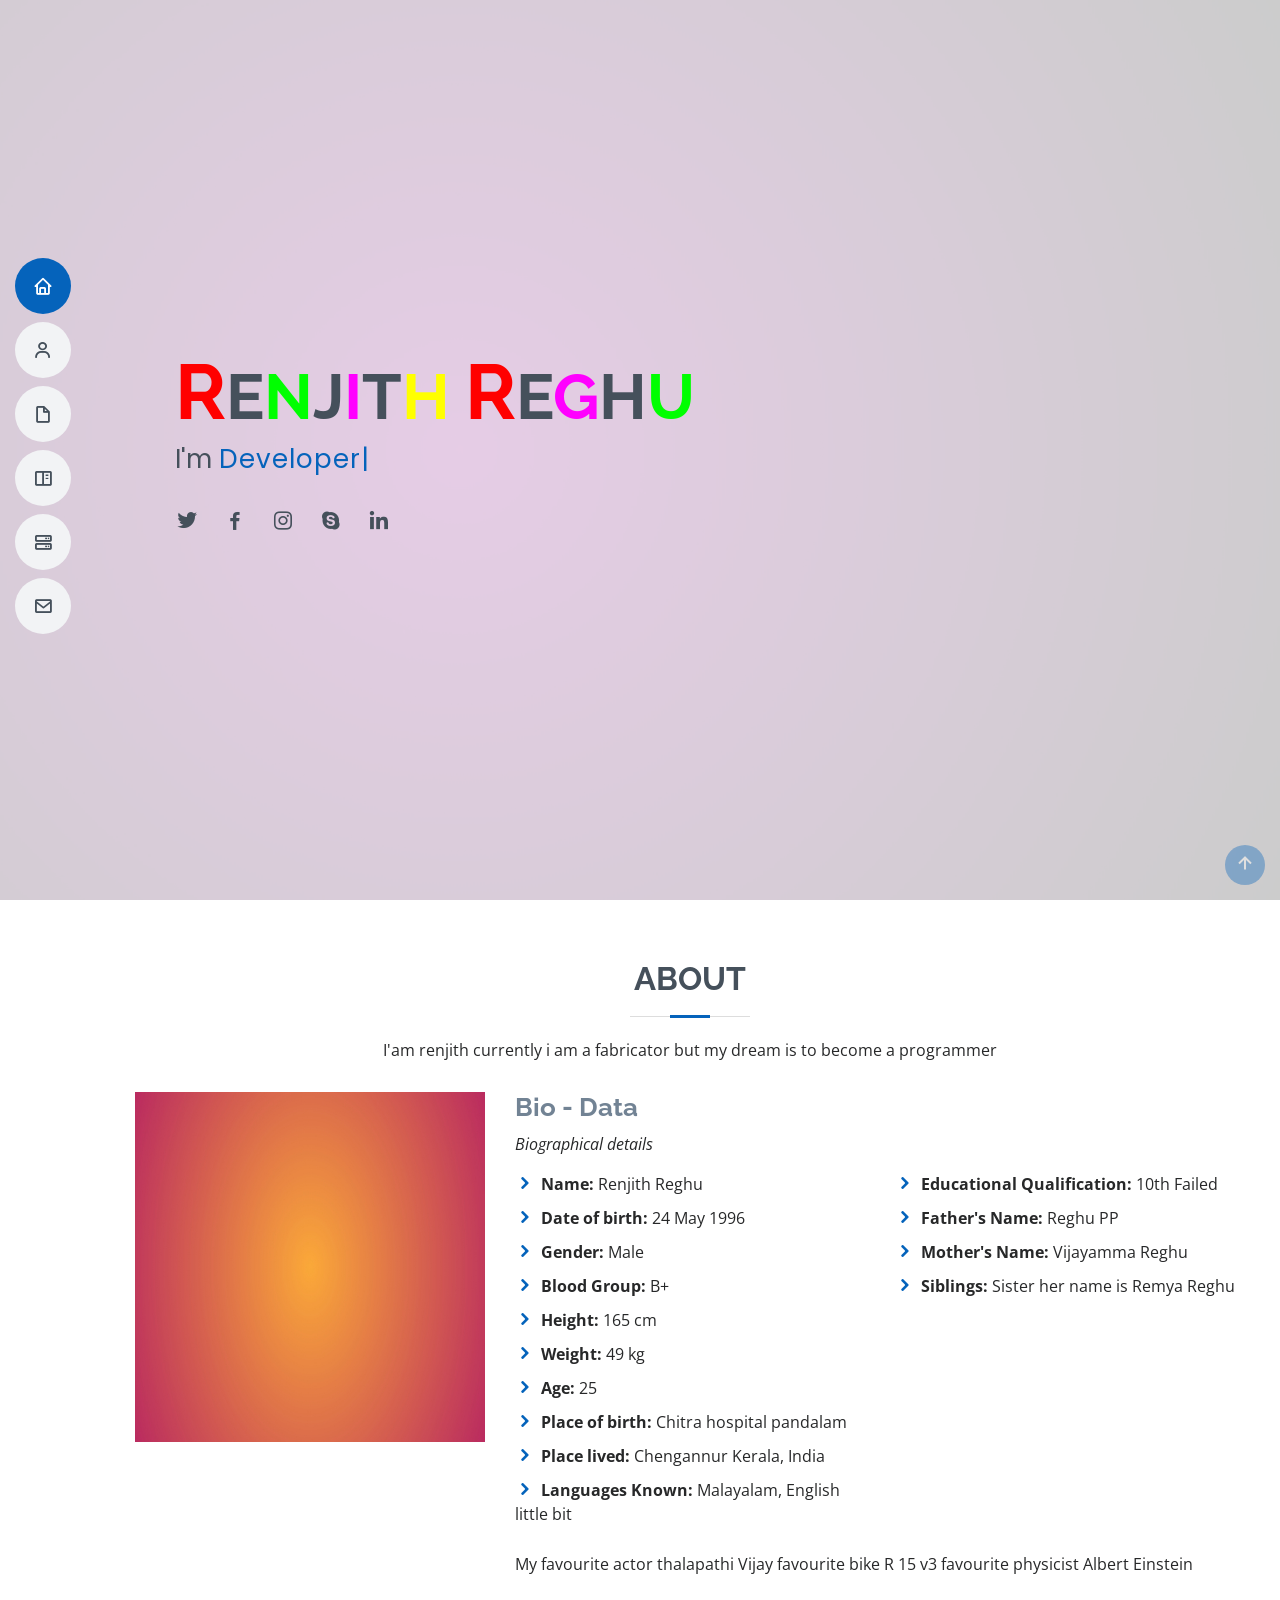
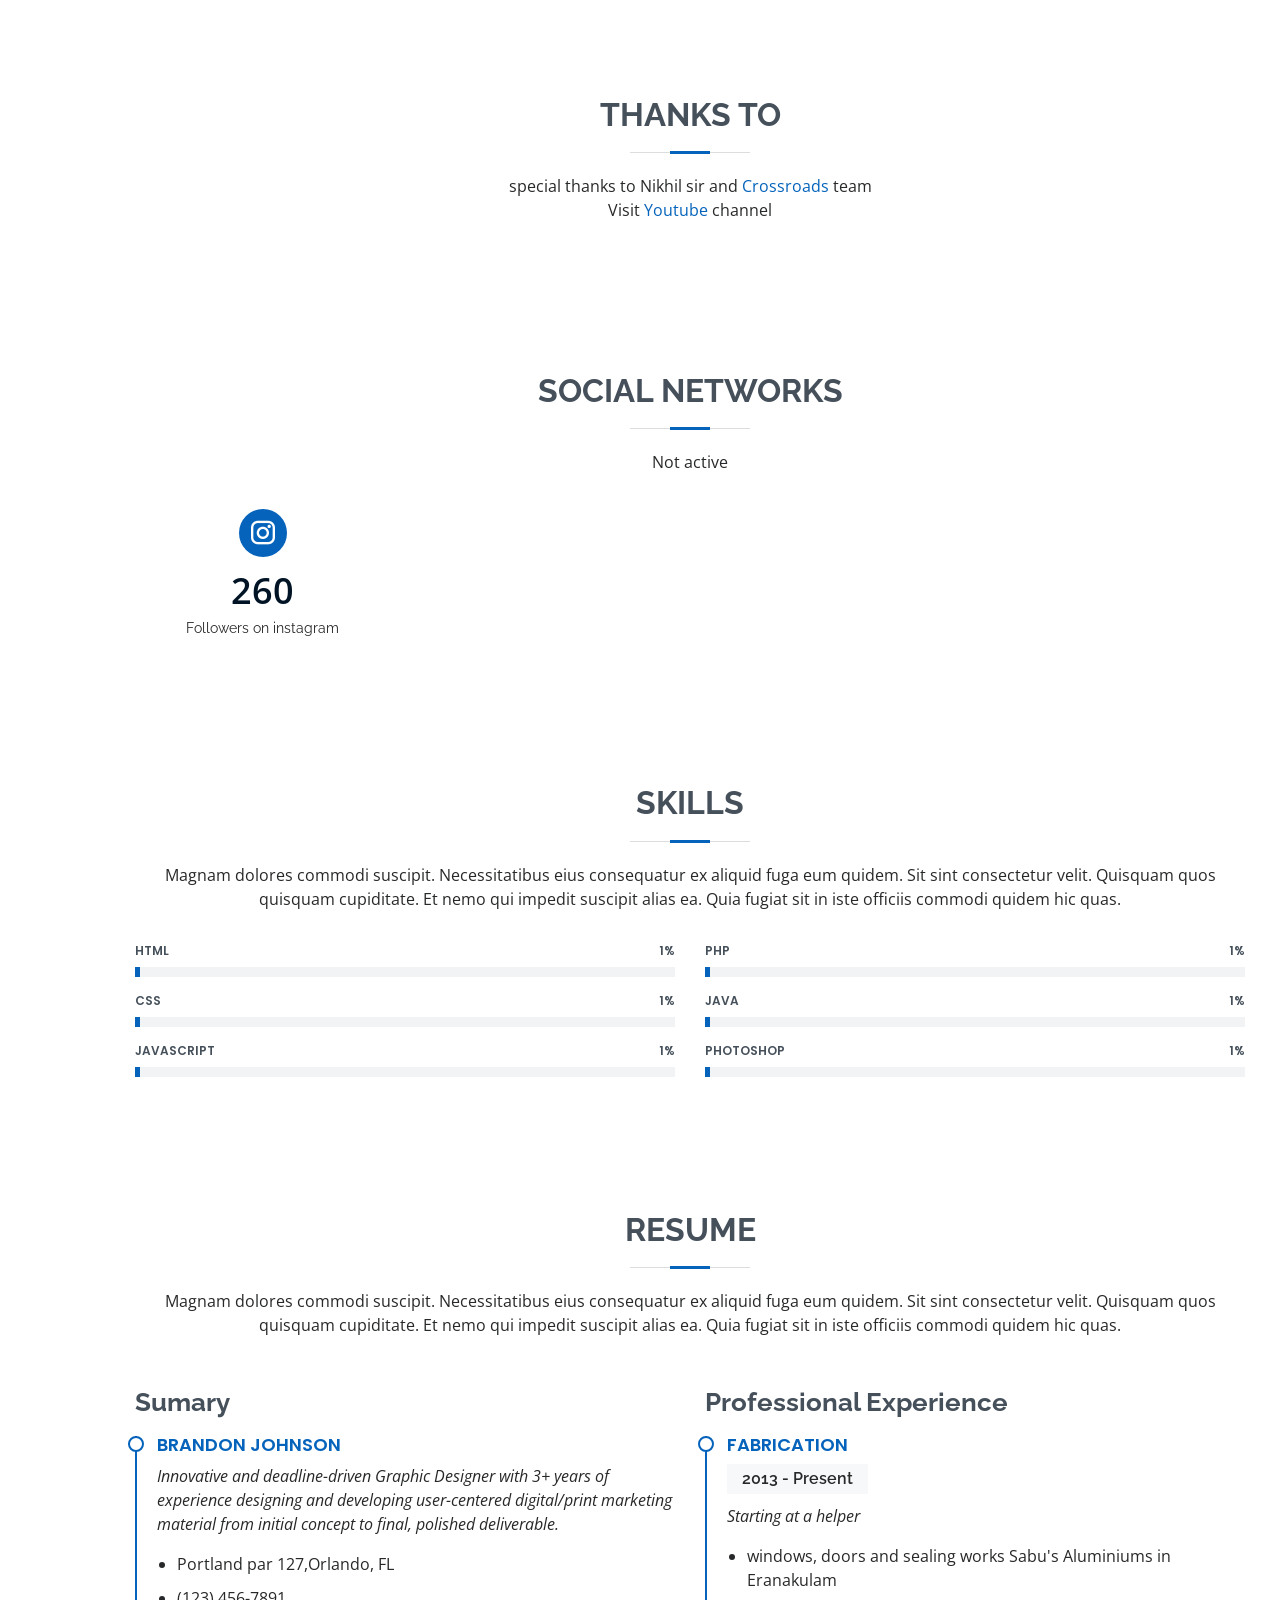
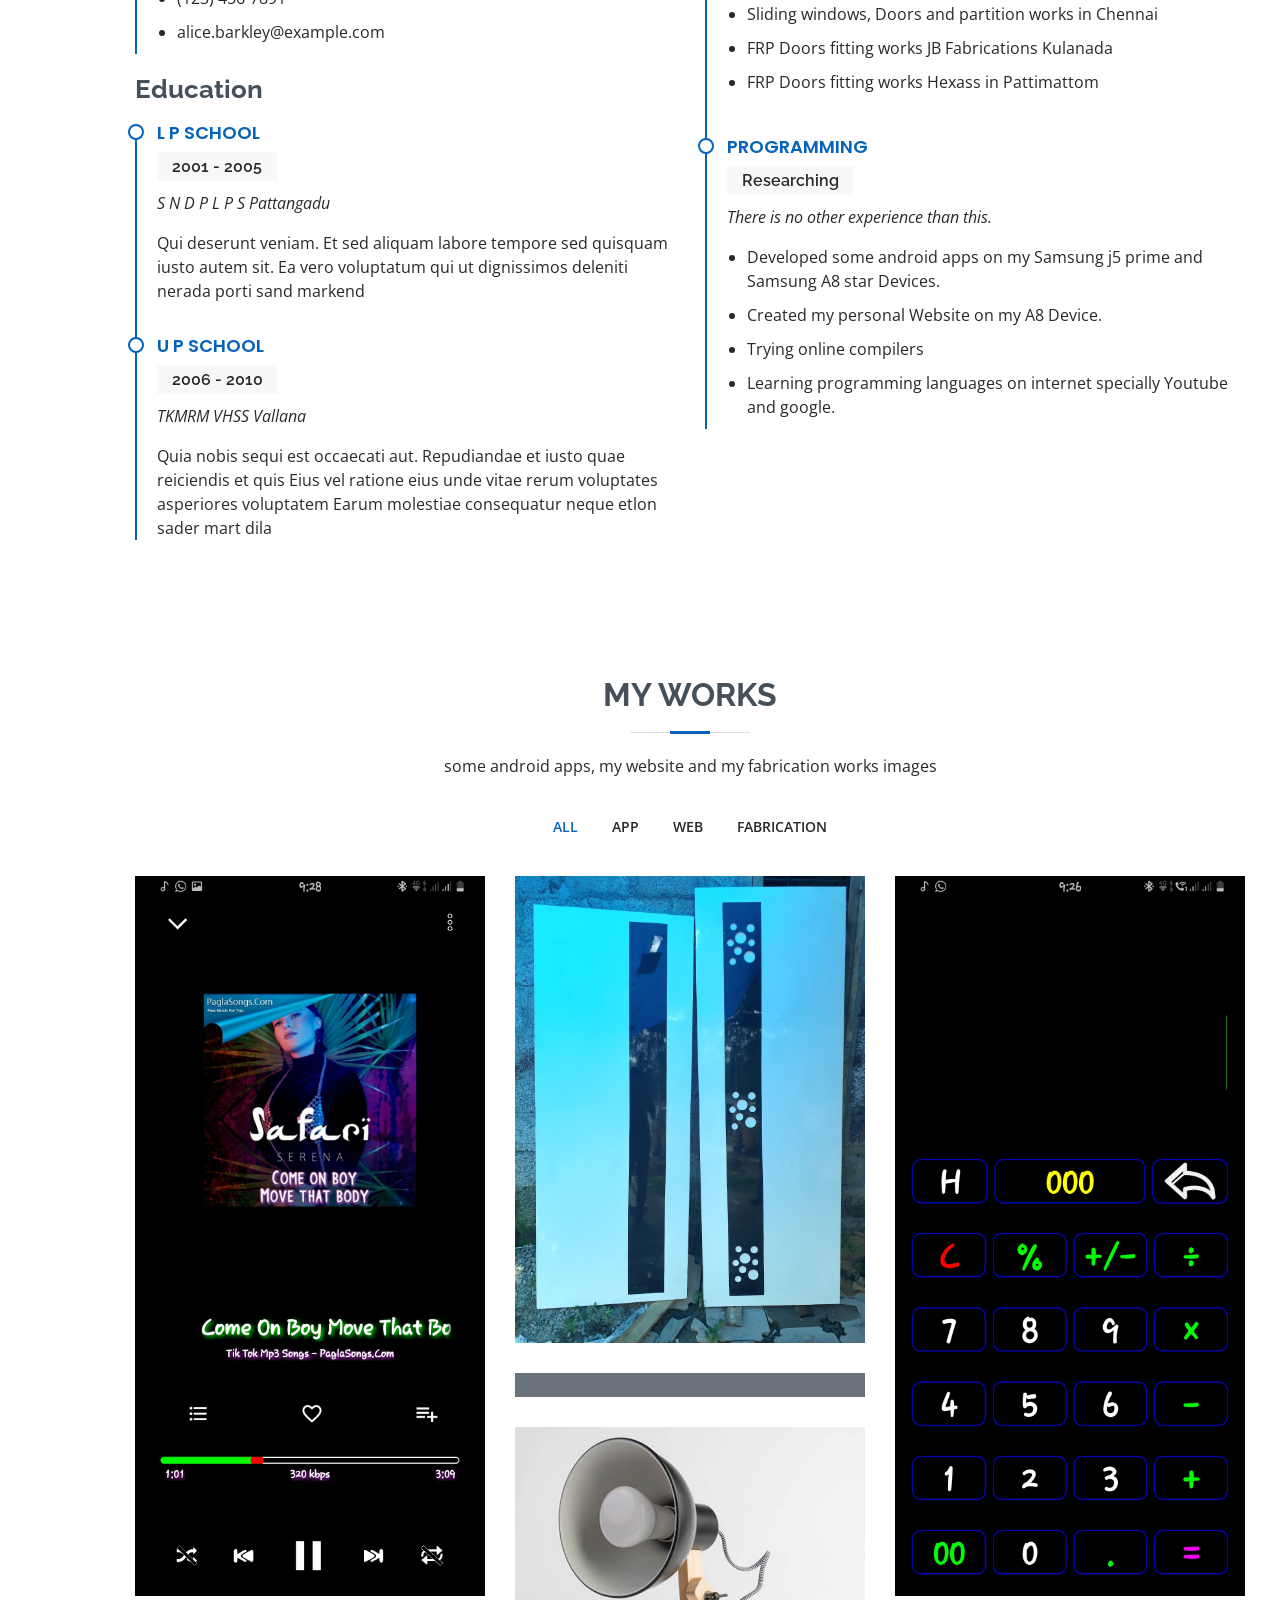
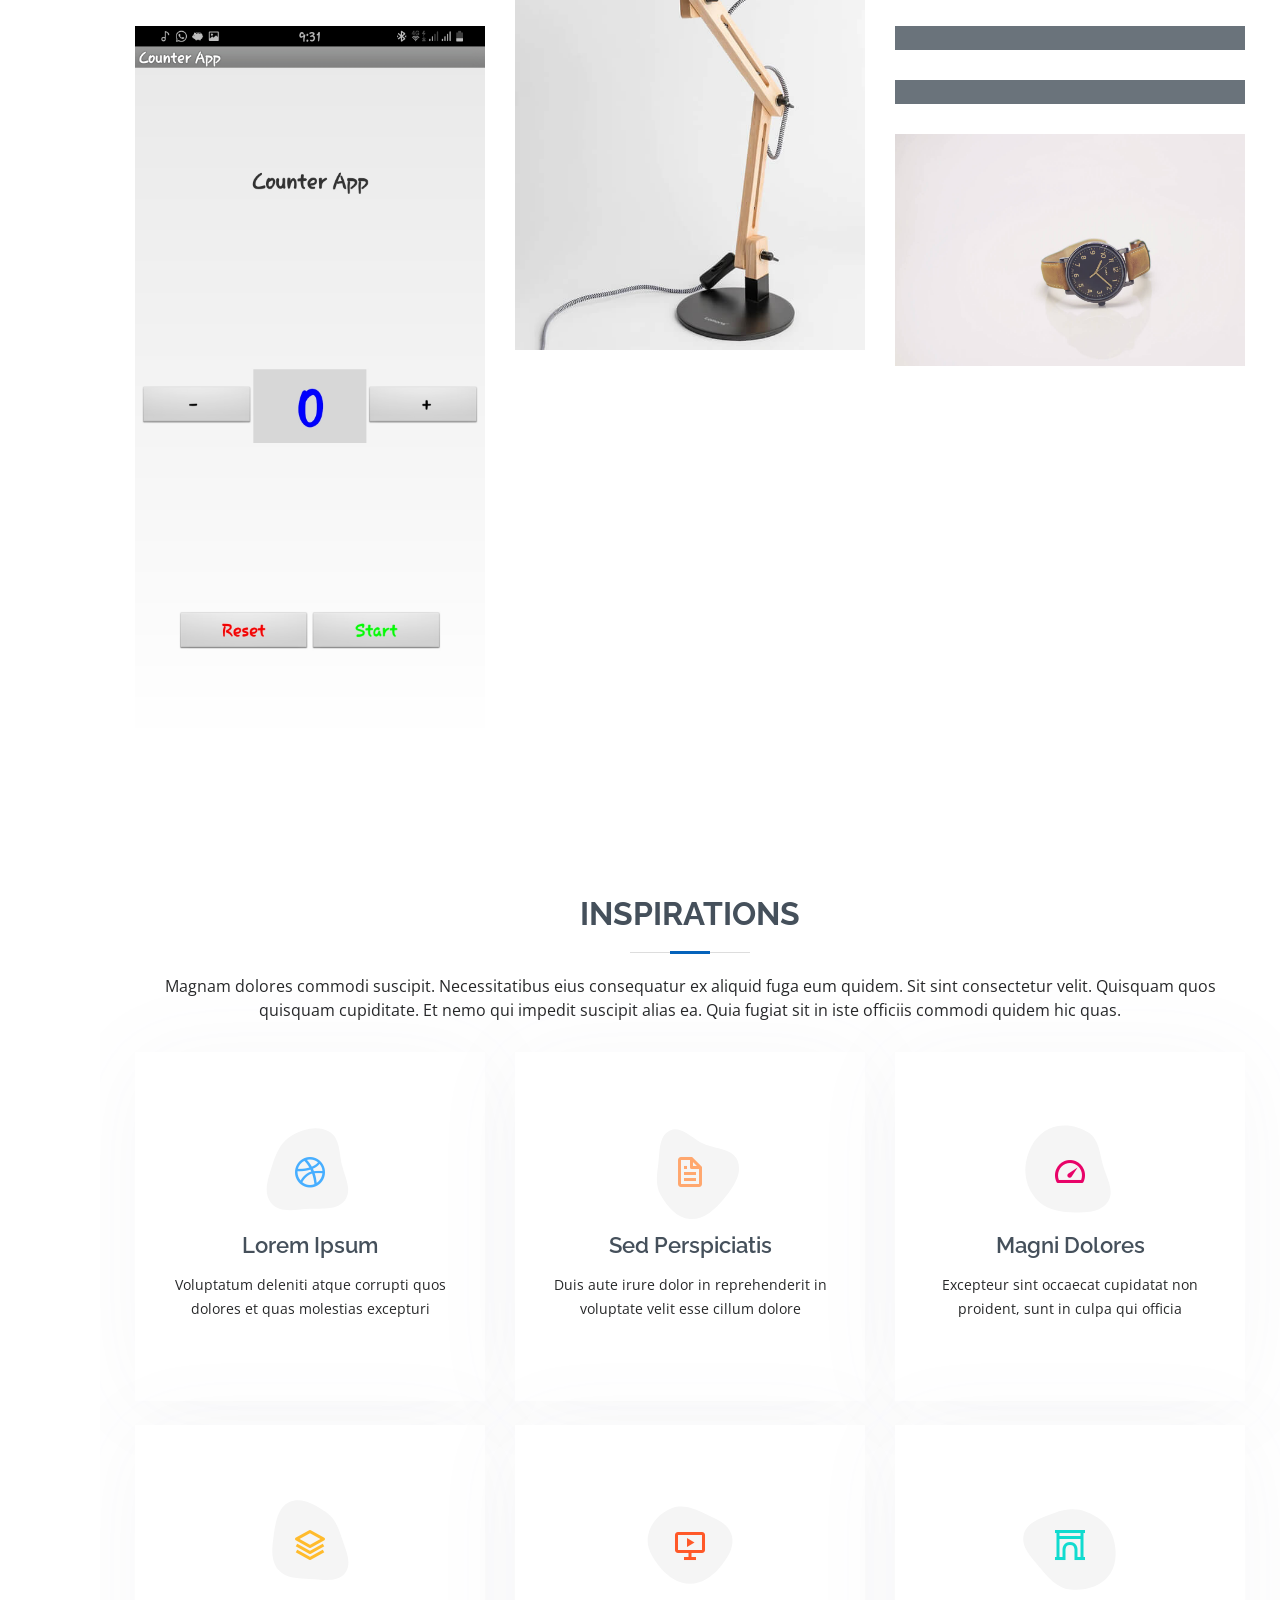
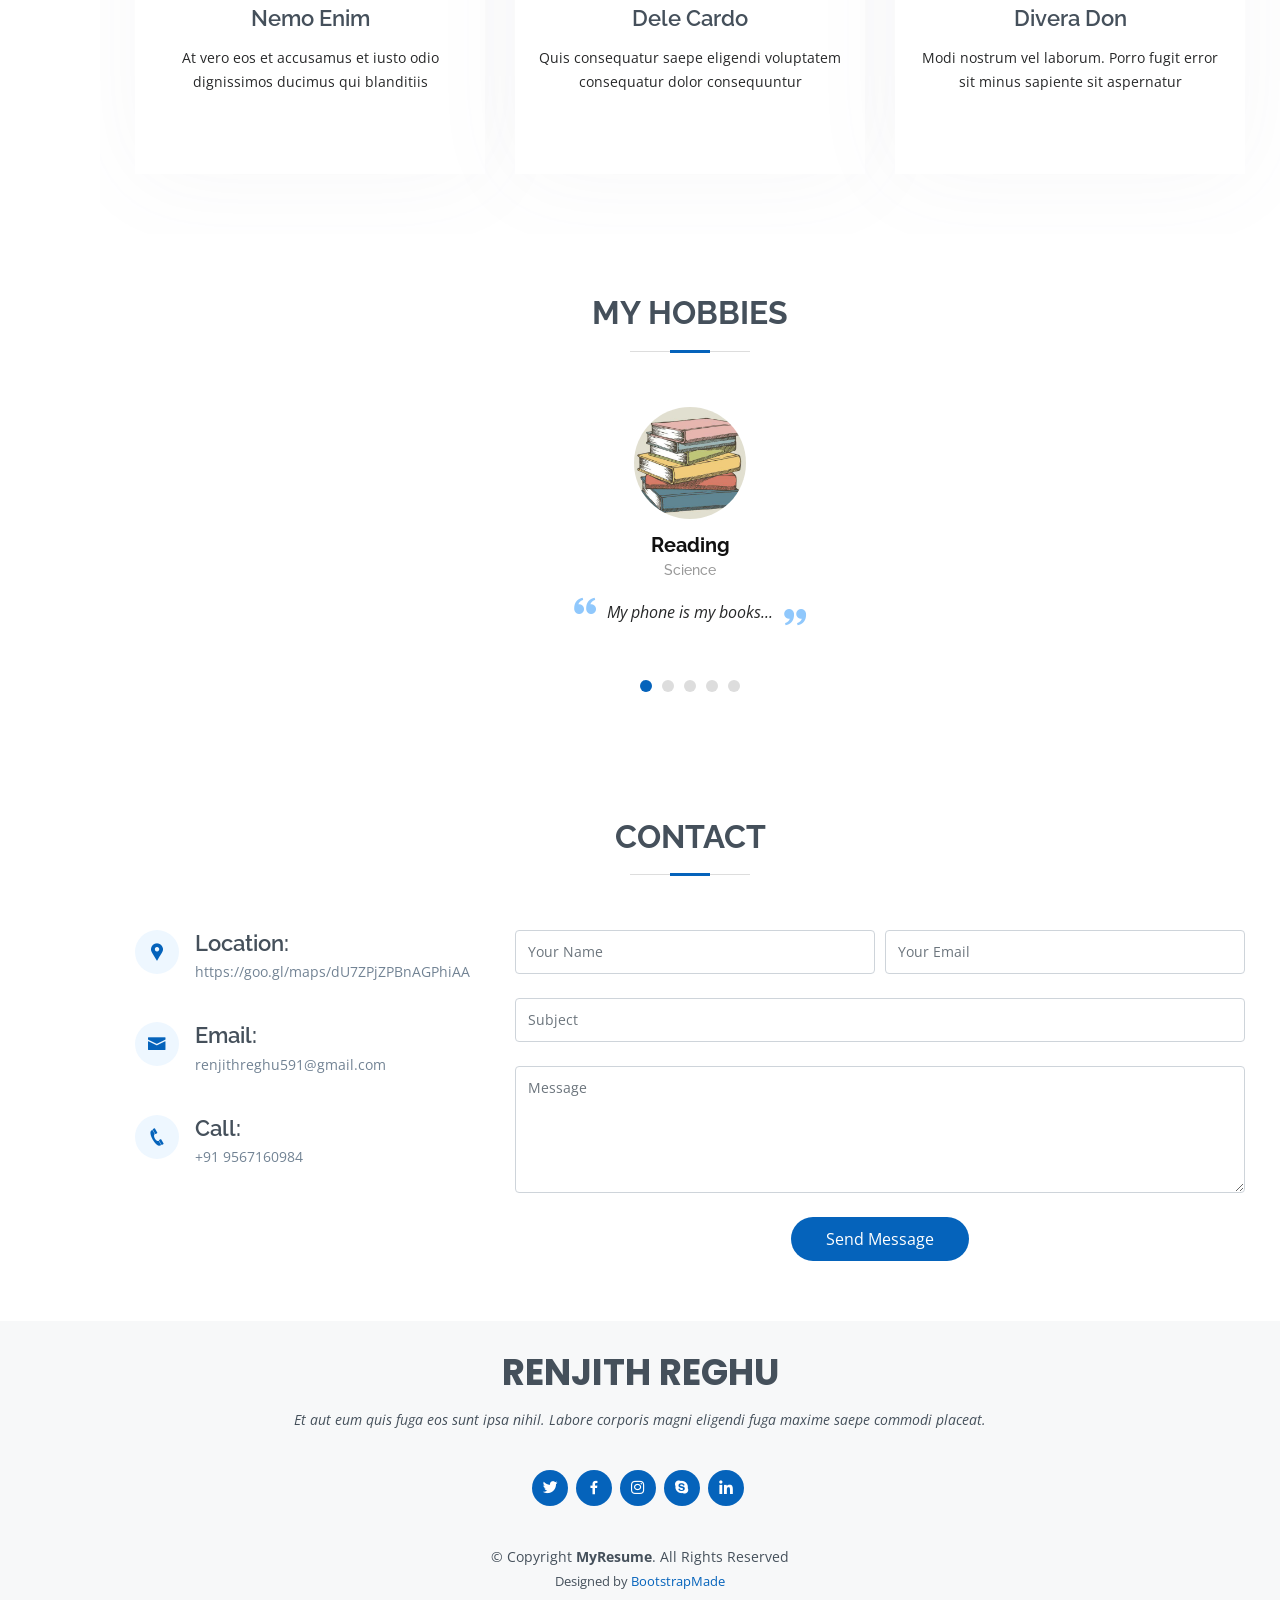
==== commit fed1682d: "some data changed" ====
--- a/index.html
+++ b/index.html
@@ -49,6 +49,7 @@
         <li><a href="#about"><i class="bx bx-user"></i> <span>About</span></a></li>
         <li><a href="#resume"><i class="bx bx-file-blank"></i> <span>Resume</span></a></li>
         <li><a href="#portfolio"><i class="bx bx-book-content"></i> <span>My Works</span></a></li>
+        <li><a href="#services"><i class="bx bx-server"></i> <span>Services</span></a></li>
         <li><a href="#contact"><i class="bx bx-envelope"></i> <span>Contact</span></a></li>
       </ul>
     </nav><!-- .nav-menu -->
@@ -58,7 +59,7 @@
   <!-- ======= Hero Section ======= -->
   <section id="hero" class="d-flex flex-column justify-content-center">
     <div class="container" data-aos="zoom-in" data-aos-delay="100">
-      <h1>RENJITH REGHU</h1>
+      <h1><span style="color:#ff0000; font-size:120%">R</span>E<span style="color:#00ff00">N</span>J<span style="color:#ff00ff">I</span>T<span style="color:#ffff00">H</span> <span style="color:#ff0000; font-size:120%">R</span>E<span style="color:#ff00ff">G</span>H<span style="color:#00ff00">U</span></h1>
       <p>I'm <span class="typed" data-typed-items="Developer, Designer,Ethical Hacker, Fabricator, Mechanic"></span></p>
       <div class="social-links">
         <a href="https://twitter.com/renjithreghu591" class="twitter"><i class="bx bxl-twitter"></i></a>
@@ -122,23 +123,38 @@
 
       </div>
     </section><!-- End About Section -->
+    
+    <section id="thanks" class="thanks">
+
+      <div class="container" data-aos="fade-up">
+
+
+        <div class="section-title">
+          <h2>Thanks to</h2>
+          <p>special thanks to Nikhil sir and <a href="https://cr.live/">Crossroads</a> team</p>
+          <p>Visit <a href="https://youtube.com/c/Crossroadstalk">Youtube</a> channel</p>
+          
+        </div>
+
+      </div>
+    </section>
 
     <!-- ======= Facts Section ======= -->
     <section id="facts" class="facts">
       <div class="container" data-aos="fade-up">
 
         <div class="section-title">
-          <h2>Facts</h2>
-          <p>Magnam dolores commodi suscipit. Necessitatibus eius consequatur ex aliquid fuga eum quidem. Sit sint consectetur velit. Quisquam quos quisquam cupiditate. Et nemo qui impedit suscipit alias ea. Quia fugiat sit in iste officiis commodi quidem hic quas.</p>
+          <h2>Social networks</h2>
+          <p>Not active</p>
         </div>
 
         <div class="row">
 
           <div class="col-lg-3 col-md-6 mt-5 mt-lg-0">
             <div class="count-box">
-              <i class="icofont-users-alt-5"></i>
-              <span data-toggle="counter-up">15</span>
-              <p>Hard Workers</p>
+              <i class="icofont-instagram"></i>
+              <span data-toggle="counter-up">260</span>
+              <p>Followers on instagram</p>
             </div>
           </div>
 
@@ -434,6 +450,100 @@
 
     <!-- ======= Services Section ======= -->
     
+    <section id="services" class="services">
+
+      <div class="container" data-aos="fade-up">
+
+
+        <div class="section-title">
+          <h2>Inspirations</h2>
+          <p>Magnam dolores commodi suscipit. Necessitatibus eius consequatur ex aliquid fuga eum quidem. Sit sint consectetur velit. Quisquam quos quisquam cupiditate. Et nemo qui impedit suscipit alias ea. Quia fugiat sit in iste officiis commodi quidem hic quas.</p>
+        </div>
+
+        <div class="row">
+
+          <div class="col-lg-4 col-md-6 d-flex align-items-stretch" data-aos="zoom-in" data-aos-delay="100">
+            <div class="icon-box iconbox-blue">
+              <div class="icon">
+                <svg width="100" height="100" viewBox="0 0 600 600" xmlns="http://www.w3.org/2000/svg">
+                  <path stroke="none" stroke-width="0" fill="#f5f5f5" d="M300,521.0016835830174C376.1290562159157,517.8887921683347,466.0731472004068,529.7835943286574,510.70327084640275,468.03025145048787C554.3714126377745,407.6079735673963,508.03601936045806,328.9844924480964,491.2728898941984,256.3432110539036C474.5976632858925,184.082847569629,479.9380746630129,96.60480741107993,416.23090153303,58.64404602377083C348.86323505073057,18.502131276798302,261.93793281208167,40.57373210992963,193.5410806939664,78.93577620505333C130.42746243093433,114.334589627462,98.30271207620316,179.96522072025542,76.75703585869454,249.04625023123273C51.97151888228291,328.5150500222984,13.704378332031375,421.85034740162234,66.52175969318436,486.19268352777647C119.04800174914682,550.1803526380478,217.28368757567262,524.383925680826,300,521.0016835830174"></path>
+                </svg>
+                <i class="bx bxl-dribbble"></i>
+              </div>
+              <h4><a href="">Lorem Ipsum</a></h4>
+              <p>Voluptatum deleniti atque corrupti quos dolores et quas molestias excepturi</p>
+            </div>
+          </div>
+
+          <div class="col-lg-4 col-md-6 d-flex align-items-stretch mt-4 mt-md-0" data-aos="zoom-in" data-aos-delay="200">
+            <div class="icon-box iconbox-orange ">
+              <div class="icon">
+                <svg width="100" height="100" viewBox="0 0 600 600" xmlns="http://www.w3.org/2000/svg">
+                  <path stroke="none" stroke-width="0" fill="#f5f5f5" d="M300,582.0697525312426C382.5290701553225,586.8405444964366,449.9789794690241,525.3245884688669,502.5850820975895,461.55621195738473C556.606425686781,396.0723002908107,615.8543463187945,314.28637112970534,586.6730223649479,234.56875336149918C558.9533121215079,158.8439757836574,454.9685369536778,164.00468322053177,381.49747125262974,130.76875717737553C312.15926192815925,99.40240125094834,248.97055460311594,18.661163978235184,179.8680185752513,50.54337015887873C110.5421016452524,82.52863877960104,119.82277516462835,180.83849132639028,109.12597500060166,256.43424936330496C100.08760227029461,320.3096726198365,92.17705696193138,384.0621239912766,124.79988738764834,439.7174275375508C164.83382741302287,508.01625554203684,220.96474134820875,577.5009287672846,300,582.0697525312426"></path>
+                </svg>
+                <i class="bx bx-file"></i>
+              </div>
+              <h4><a href="">Sed Perspiciatis</a></h4>
+              <p>Duis aute irure dolor in reprehenderit in voluptate velit esse cillum dolore</p>
+            </div>
+          </div>
+
+          <div class="col-lg-4 col-md-6 d-flex align-items-stretch mt-4 mt-lg-0" data-aos="zoom-in" data-aos-delay="300">
+            <div class="icon-box iconbox-pink">
+              <div class="icon">
+                <svg width="100" height="100" viewBox="0 0 600 600" xmlns="http://www.w3.org/2000/svg">
+                  <path stroke="none" stroke-width="0" fill="#f5f5f5" d="M300,541.5067337569781C382.14930387511276,545.0595476570109,479.8736841581634,548.3450877840088,526.4010558755058,480.5488172755941C571.5218469581645,414.80211281144784,517.5187510058486,332.0715597781072,496.52539010469104,255.14436215662573C477.37192572678356,184.95920475031193,473.57363656557914,105.61284051026155,413.0603344069578,65.22779650032875C343.27470386102294,18.654635553484475,251.2091493199835,5.337323636656869,175.0934190732945,40.62881213300186C97.87086631185822,76.43348514350839,51.98124368387456,156.15599469081315,36.44837278890362,239.84606092416172C21.716077023791087,319.22268207091537,43.775223500013084,401.1760424656574,96.891909868211,461.97329694683043C147.22146801428983,519.5804099606455,223.5754009179313,538.201503339737,300,541.5067337569781"></path>
+                </svg>
+                <i class="bx bx-tachometer"></i>
+              </div>
+              <h4><a href="">Magni Dolores</a></h4>
+              <p>Excepteur sint occaecat cupidatat non proident, sunt in culpa qui officia</p>
+            </div>
+          </div>
+
+          <div class="col-lg-4 col-md-6 d-flex align-items-stretch mt-4" data-aos="zoom-in" data-aos-delay="100">
+            <div class="icon-box iconbox-yellow">
+              <div class="icon">
+                <svg width="100" height="100" viewBox="0 0 600 600" xmlns="http://www.w3.org/2000/svg">
+                  <path stroke="none" stroke-width="0" fill="#f5f5f5" d="M300,503.46388370962813C374.79870501325706,506.71871716319447,464.8034551963731,527.1746412648533,510.4981551193396,467.86667711651364C555.9287308511215,408.9015244558933,512.6030010748507,327.5744911775523,490.211057578863,256.5855673507754C471.097692560561,195.9906835881958,447.69079081568157,138.11976852964426,395.19560036434837,102.3242989838813C329.3053358748298,57.3949838291264,248.02791733380457,8.279543830951368,175.87071277845988,42.242879143198664C103.41431057327972,76.34704239035025,93.79494320519305,170.9812938413882,81.28167332365135,250.07896920659033C70.17666984294237,320.27484674793965,64.84698225790005,396.69656628748305,111.28512138212992,450.4950937839243C156.20124167950087,502.5303643271138,231.32542653798444,500.4755392045468,300,503.46388370962813"></path>
+                </svg>
+                <i class="bx bx-layer"></i>
+              </div>
+              <h4><a href="">Nemo Enim</a></h4>
+              <p>At vero eos et accusamus et iusto odio dignissimos ducimus qui blanditiis</p>
+            </div>
+          </div>
+
+          <div class="col-lg-4 col-md-6 d-flex align-items-stretch mt-4" data-aos="zoom-in" data-aos-delay="200">
+            <div class="icon-box iconbox-red">
+              <div class="icon">
+                <svg width="100" height="100" viewBox="0 0 600 600" xmlns="http://www.w3.org/2000/svg">
+                  <path stroke="none" stroke-width="0" fill="#f5f5f5" d="M300,532.3542879108572C369.38199826031484,532.3153073249985,429.10787420159085,491.63046689027357,474.5244479745417,439.17860296908856C522.8885846962883,383.3225815378663,569.1668002868075,314.3205725914397,550.7432151929288,242.7694973846089C532.6665558377875,172.5657663291529,456.2379748765914,142.6223662098291,390.3689995646985,112.34683881706744C326.66090330228417,83.06452184765237,258.84405631176094,53.51806209861945,193.32584062364296,78.48882559362697C121.61183558270385,105.82097193414197,62.805066853699245,167.19869350419734,48.57481801355237,242.6138429142374C34.843463184063346,315.3850353017275,76.69343916112496,383.4422959591041,125.22947124332185,439.3748458443577C170.7312796277747,491.8107796887764,230.57421082200815,532.3932930995766,300,532.3542879108572"></path>
+                </svg>
+                <i class="bx bx-slideshow"></i>
+              </div>
+              <h4><a href="">Dele Cardo</a></h4>
+              <p>Quis consequatur saepe eligendi voluptatem consequatur dolor consequuntur</p>
+            </div>
+          </div>
+
+          <div class="col-lg-4 col-md-6 d-flex align-items-stretch mt-4" data-aos="zoom-in" data-aos-delay="300">
+            <div class="icon-box iconbox-teal">
+              <div class="icon">
+                <svg width="100" height="100" viewBox="0 0 600 600" xmlns="http://www.w3.org/2000/svg">
+                  <path stroke="none" stroke-width="0" fill="#f5f5f5" d="M300,566.797414625762C385.7384707136149,576.1784315230908,478.7894351017131,552.8928747891023,531.9192734346935,484.94944893311C584.6109503024035,417.5663521118492,582.489472248146,322.67544863468447,553.9536738515405,242.03673114598146C529.1557734026468,171.96086150256528,465.24506316201064,127.66468636344209,395.9583748389544,100.7403814666027C334.2173773831606,76.7482773500951,269.4350130405921,84.62216499799875,207.1952322260088,107.2889140133804C132.92018162631612,134.33871894543012,41.79353780512637,160.00259165414826,22.644507872594943,236.69541883565114C3.319112789854554,314.0945973066697,72.72355303640163,379.243833228382,124.04198916343866,440.3218312028393C172.9286146004772,498.5055451809895,224.45579914871206,558.5317968840102,300,566.797414625762"></path>
+                </svg>
+                <i class="bx bx-arch"></i>
+              </div>
+              <h4><a href="">Divera Don</a></h4>
+              <p>Modi nostrum vel laborum. Porro fugit error sit minus sapiente sit aspernatur</p>
+            </div>
+          </div>
+
+        </div>
+
+      </div>
+    </section><!-- End Services Section -->
 
     <!-- ======= Testimonials Section ======= -->
     <section id="testimonials" class="testimonials section-bg">
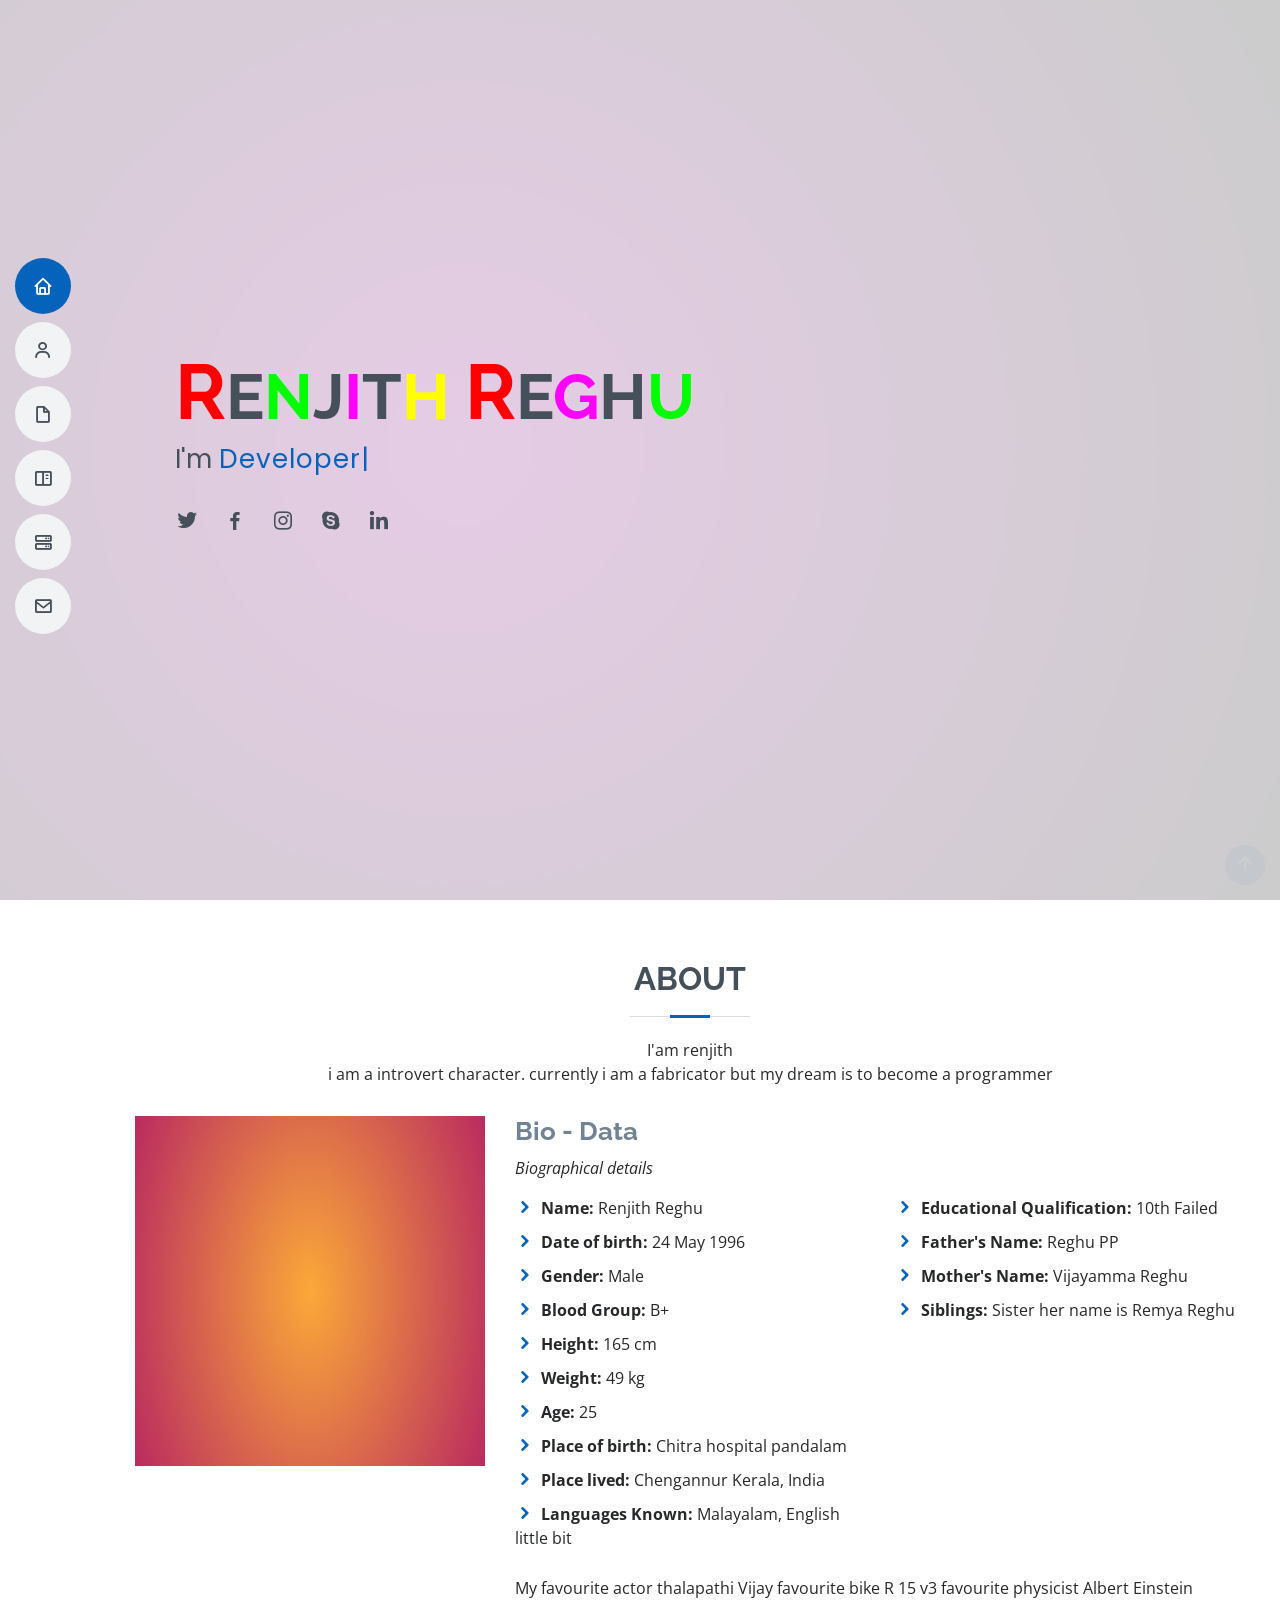
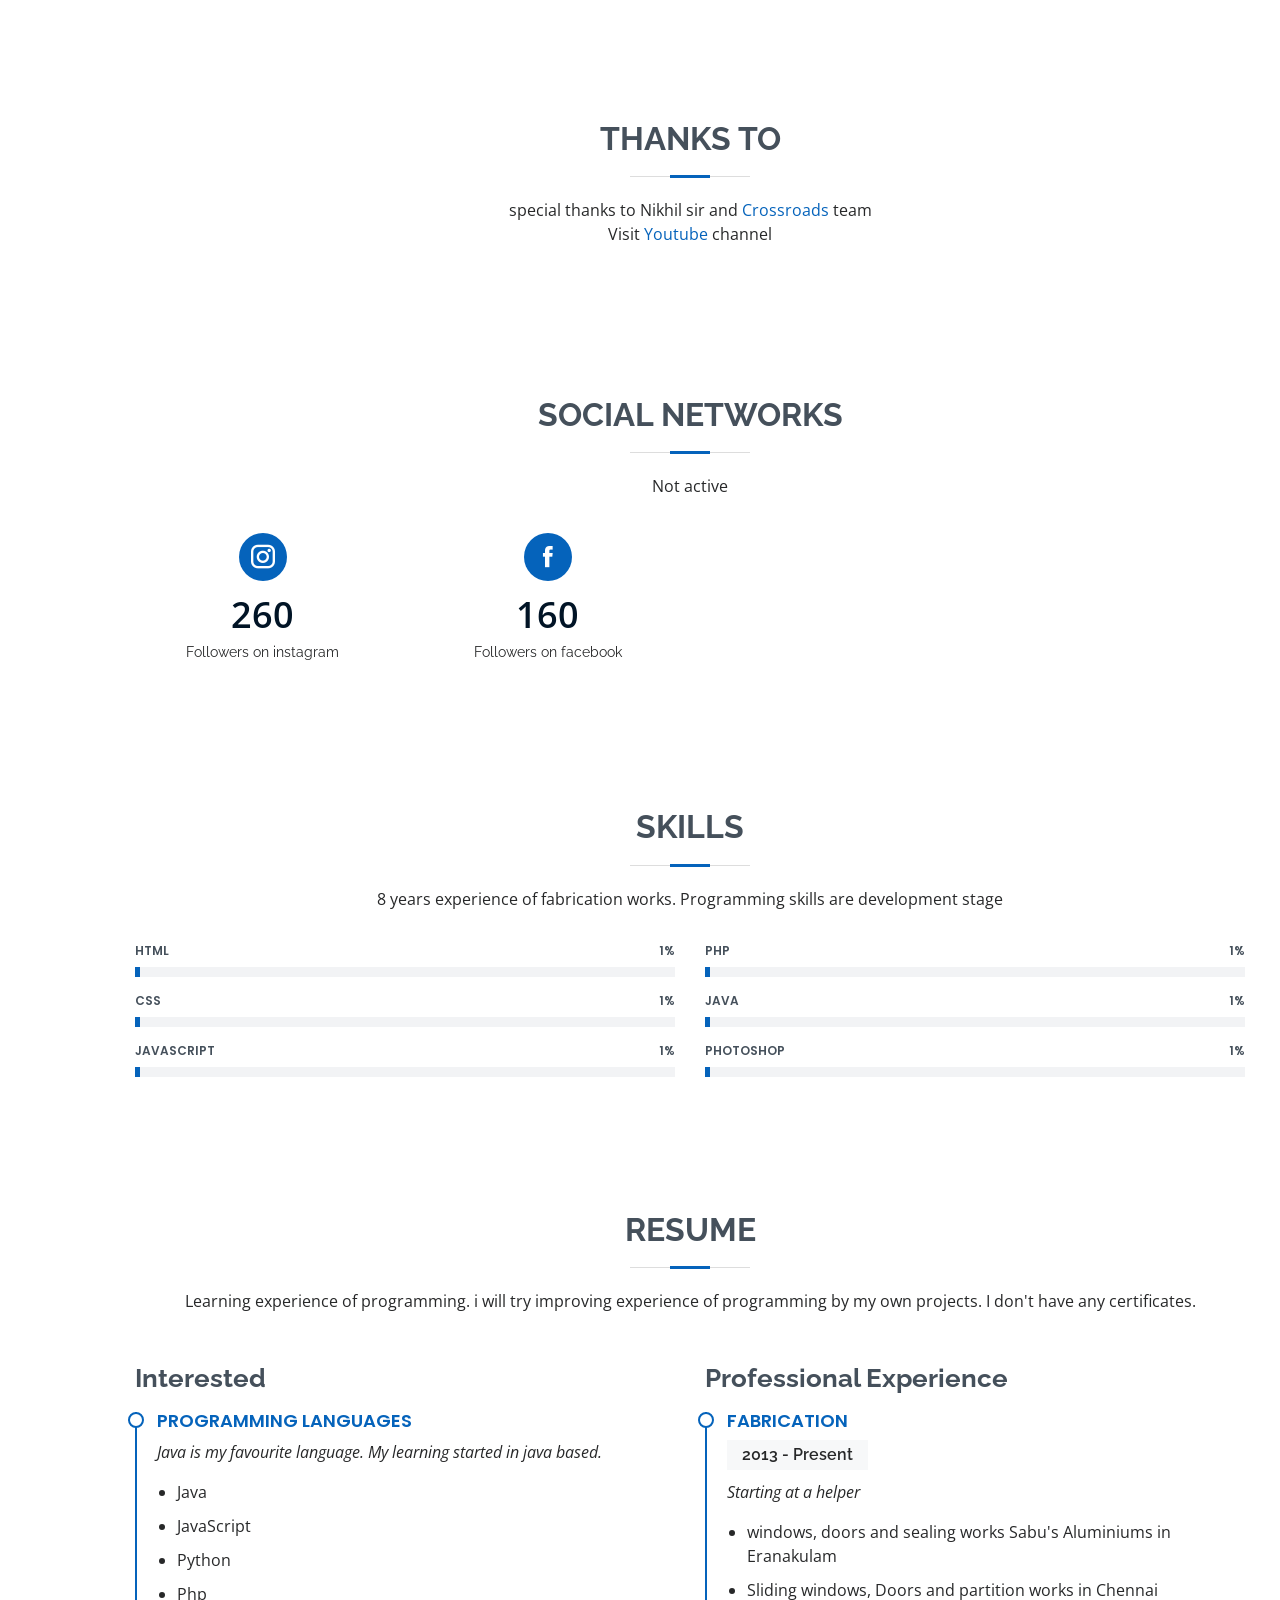
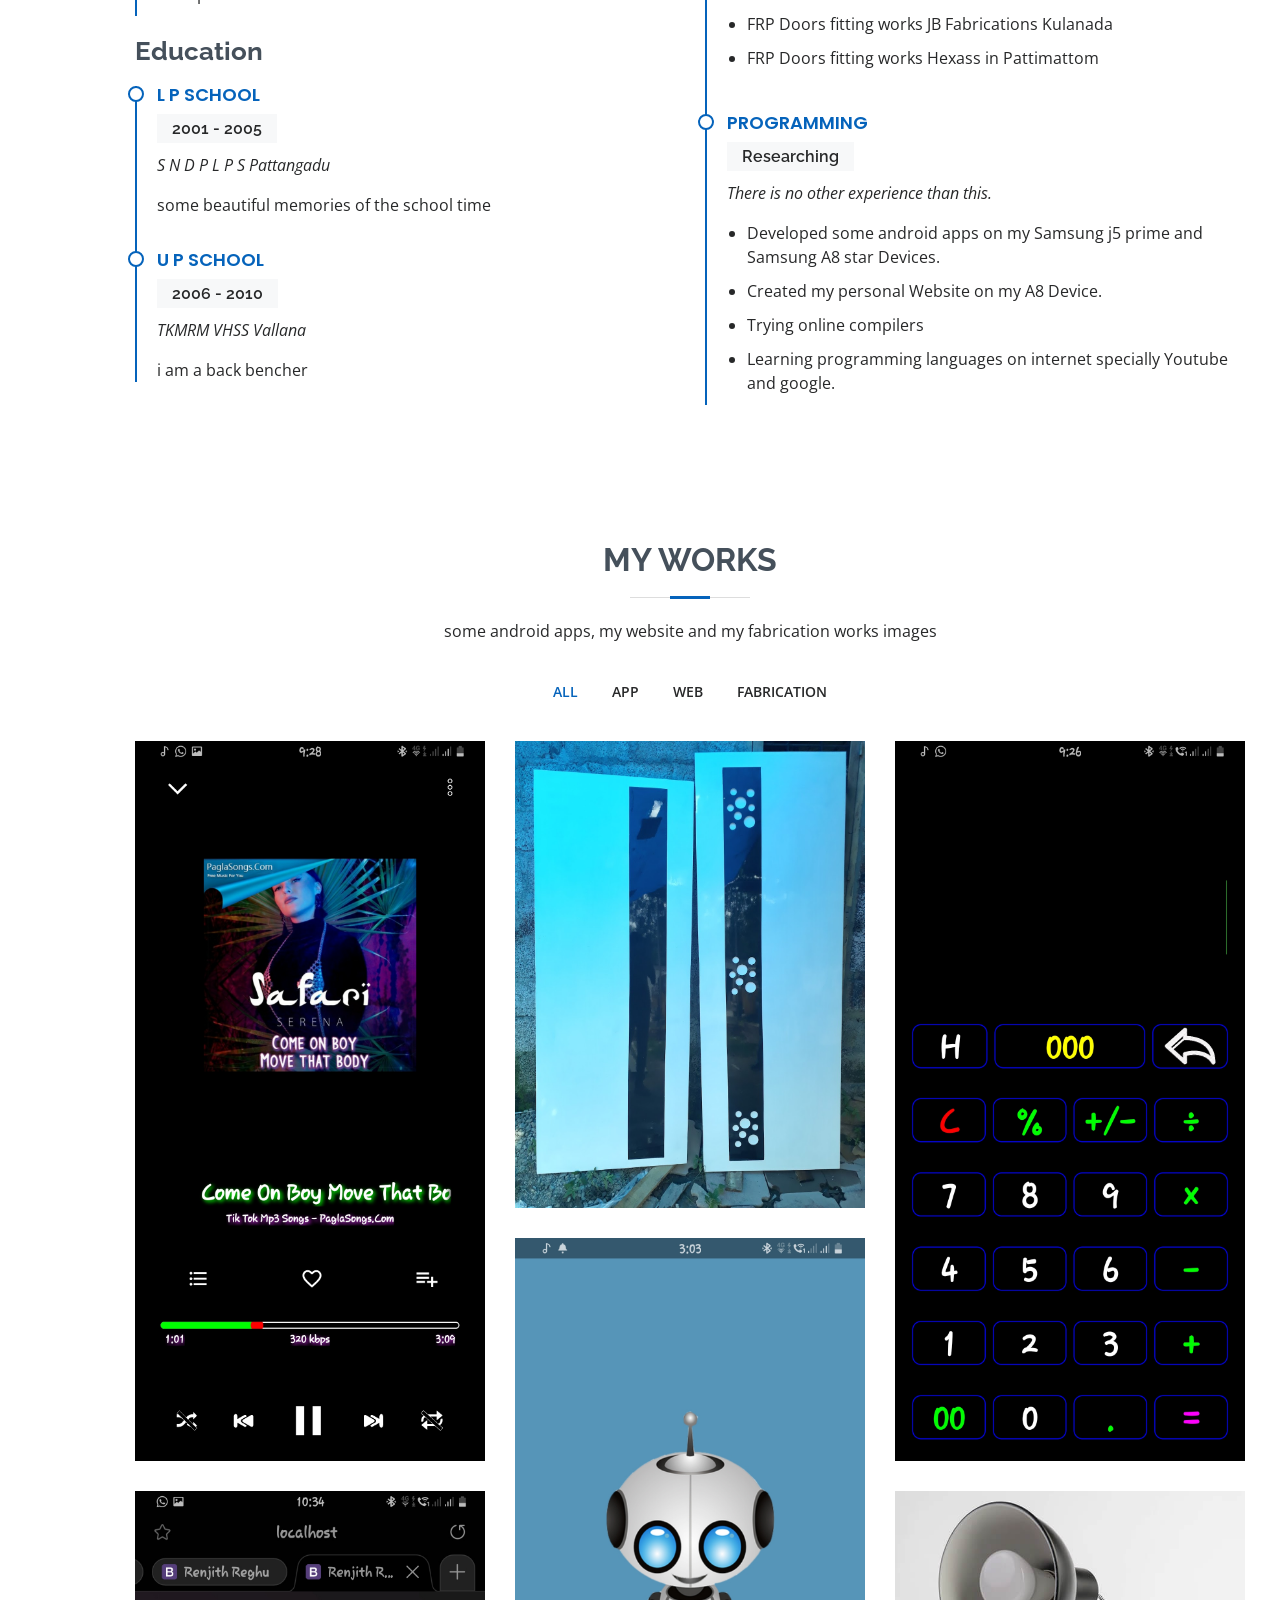
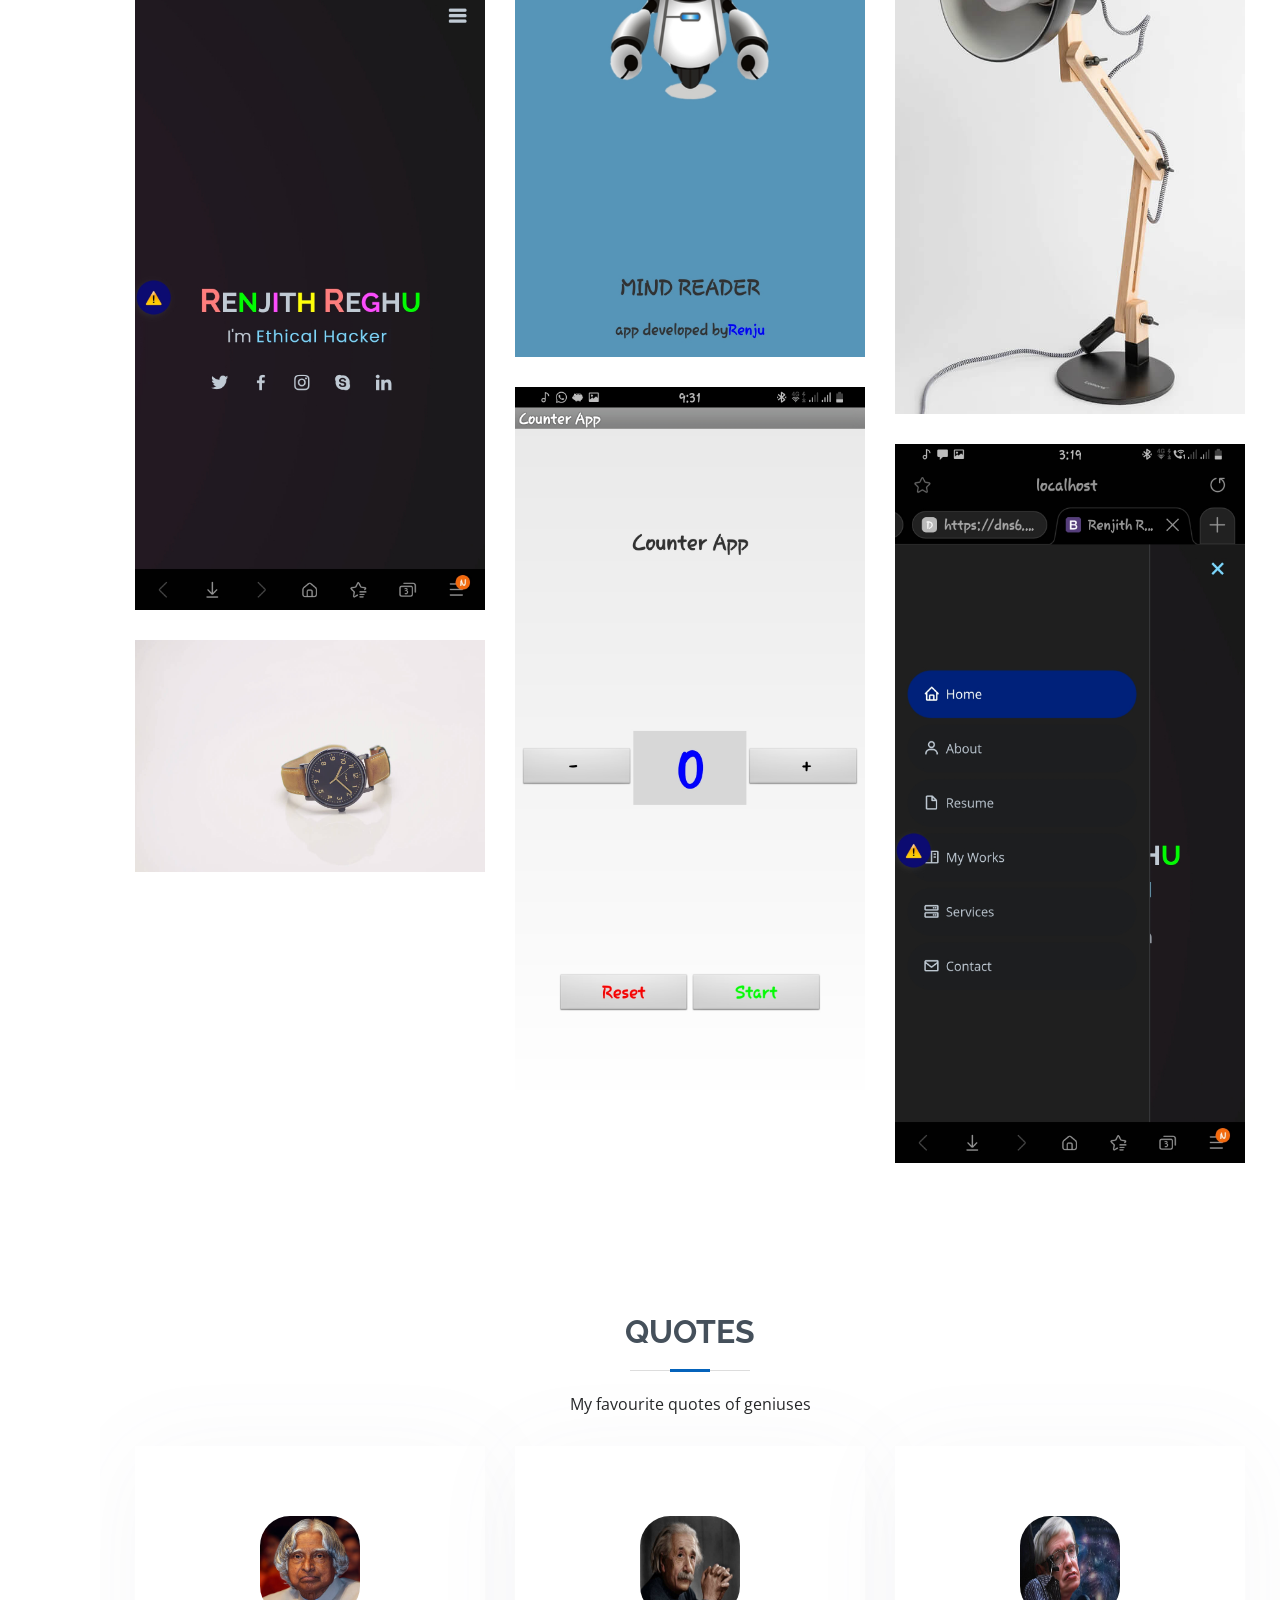
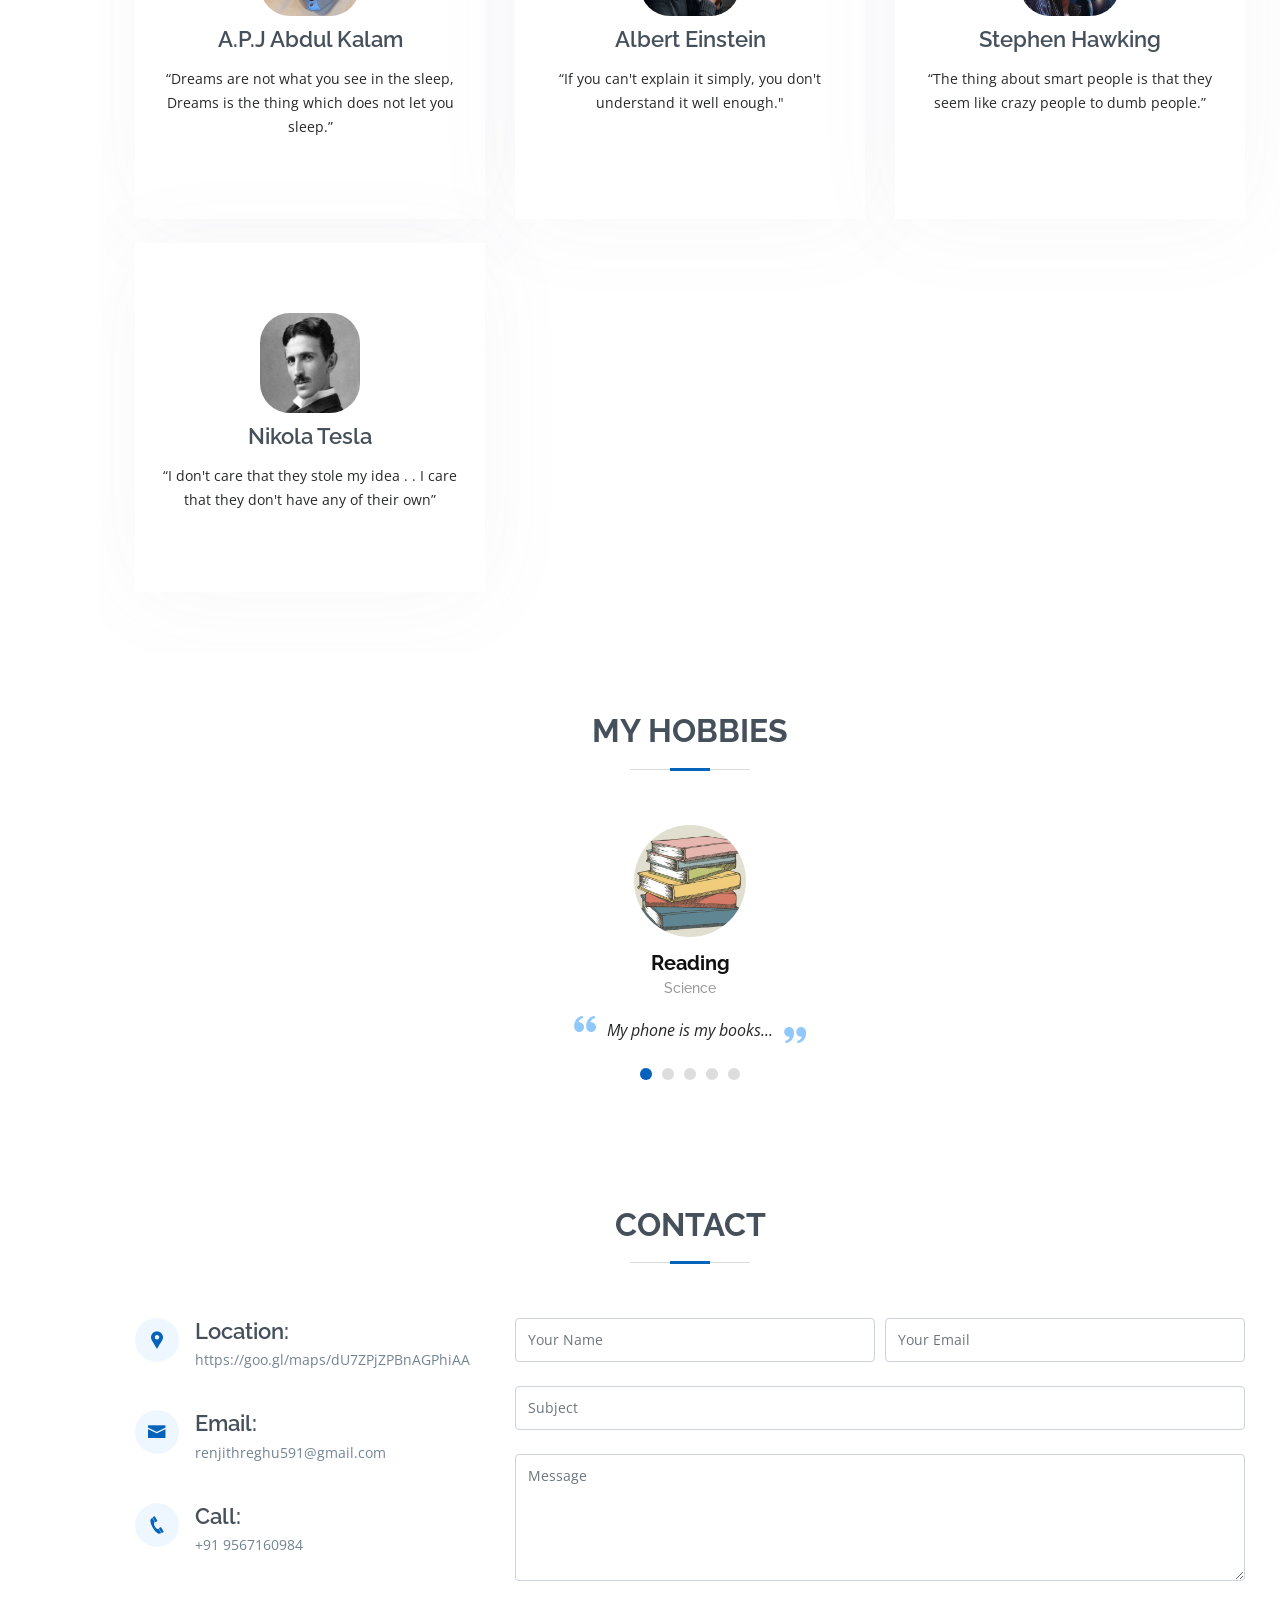
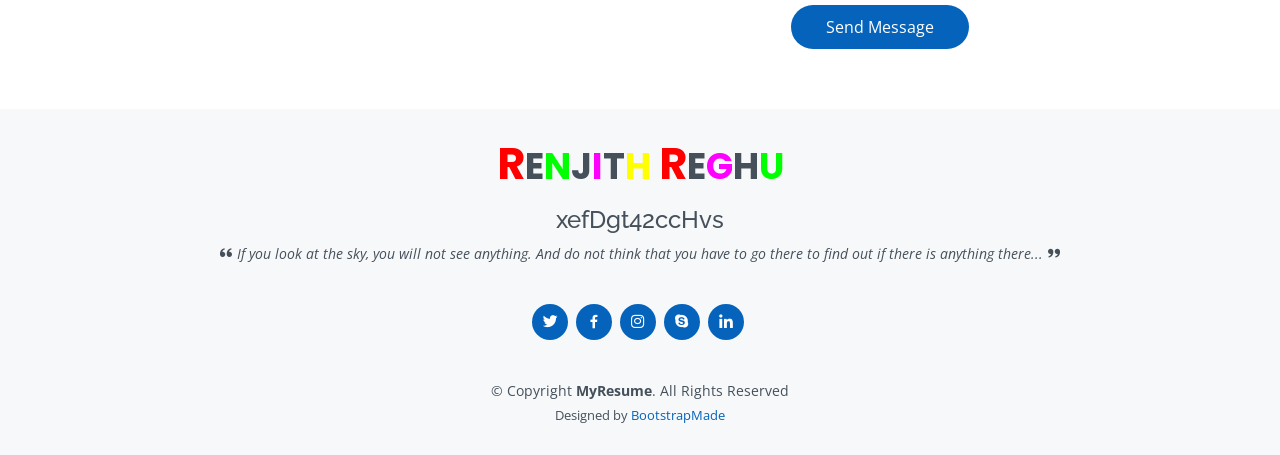
==== commit da192daa: "complete text edit and delete portfolio-details.html" ====
--- a/index.html
+++ b/index.html
@@ -49,7 +49,7 @@
         <li><a href="#about"><i class="bx bx-user"></i> <span>About</span></a></li>
         <li><a href="#resume"><i class="bx bx-file-blank"></i> <span>Resume</span></a></li>
         <li><a href="#portfolio"><i class="bx bx-book-content"></i> <span>My Works</span></a></li>
-        <li><a href="#services"><i class="bx bx-server"></i> <span>Services</span></a></li>
+        <li><a href="#services"><i class="bx bx-server"></i> <span>Quotes</span></a></li>
         <li><a href="#contact"><i class="bx bx-envelope"></i> <span>Contact</span></a></li>
       </ul>
     </nav><!-- .nav-menu -->
@@ -60,11 +60,11 @@
   <section id="hero" class="d-flex flex-column justify-content-center">
     <div class="container" data-aos="zoom-in" data-aos-delay="100">
       <h1><span style="color:#ff0000; font-size:120%">R</span>E<span style="color:#00ff00">N</span>J<span style="color:#ff00ff">I</span>T<span style="color:#ffff00">H</span> <span style="color:#ff0000; font-size:120%">R</span>E<span style="color:#ff00ff">G</span>H<span style="color:#00ff00">U</span></h1>
-      <p>I'm <span class="typed" data-typed-items="Developer, Designer,Ethical Hacker, Fabricator, Mechanic"></span></p>
+      <p>I'm <span class="typed" data-typed-items="Developer, Designer,Ethical Hacker, Fabricator"></span></p>
       <div class="social-links">
         <a href="https://twitter.com/renjithreghu591" class="twitter"><i class="bx bxl-twitter"></i></a>
         <a href="https://facebook.com/renjith.reghu.543" class="facebook"><i class="bx bxl-facebook"></i></a>
-        <a href="https://instagram.com/renjithreghuvfc" class="instagram"><i class="bx bxl-instagram"></i></a>
+        <a href="https://instagram.com/renjithreghu591" class="instagram"><i class="bx bxl-instagram"></i></a>
         <a href="https://join.skype.com/invite/wsdlFdpfWLuV" class="google-plus"><i class="bx bxl-skype"></i></a>
         <a href="https://www.linkedin.com/in/renjith-reghu-552803218" class="linkedin"><i class="bx bxl-linkedin"></i></a>
       </div>
@@ -79,7 +79,7 @@
 
         <div class="section-title">
           <h2>About</h2>
-          <p>I'am renjith currently i am a fabricator but my dream is to become a programmer</p>
+          <p>I'am renjith<br> i am a introvert character. currently i am a fabricator but my dream is to become a programmer</p>
         </div>
 
         <div class="row">
@@ -157,6 +157,14 @@
               <p>Followers on instagram</p>
             </div>
           </div>
+          
+          <div class="col-lg-3 col-md-6 mt-5 mt-lg-0">
+            <div class="count-box">
+              <i class="icofont-facebook"></i>
+              <span data-toggle="counter-up">160</span>
+              <p>Followers on facebook</p>
+            </div>
+          </div>
 
         </div>
 
@@ -169,7 +177,7 @@
 
         <div class="section-title">
           <h2>Skills</h2>
-          <p>Magnam dolores commodi suscipit. Necessitatibus eius consequatur ex aliquid fuga eum quidem. Sit sint consectetur velit. Quisquam quos quisquam cupiditate. Et nemo qui impedit suscipit alias ea. Quia fugiat sit in iste officiis commodi quidem hic quas.</p>
+          <p>8 years experience of fabrication works. Programming skills are development stage</p>
         </div>
 
         <div class="row skills-content">
@@ -235,19 +243,20 @@
 
         <div class="section-title">
           <h2>Resume</h2>
-          <p>Magnam dolores commodi suscipit. Necessitatibus eius consequatur ex aliquid fuga eum quidem. Sit sint consectetur velit. Quisquam quos quisquam cupiditate. Et nemo qui impedit suscipit alias ea. Quia fugiat sit in iste officiis commodi quidem hic quas.</p>
+          <p>Learning experience of programming. i will try improving experience of programming by my own projects. I don't have any certificates.</p>
         </div>
 
         <div class="row">
           <div class="col-lg-6">
-            <h3 class="resume-title">Sumary</h3>
+            <h3 class="resume-title">Interested</h3>
             <div class="resume-item pb-0">
-              <h4>Brandon Johnson</h4>
-              <p><em>Innovative and deadline-driven Graphic Designer with 3+ years of experience designing and developing user-centered digital/print marketing material from initial concept to final, polished deliverable.</em></p>
+              <h4>Programming languages</h4>
+              <p><em>Java is my favourite language. My learning started in java based.</em></p>
               <ul>
-                <li>Portland par 127,Orlando, FL</li>
-                <li>(123) 456-7891</li>
-                <li>alice.barkley@example.com</li>
+                <li>Java</li>
+                <li>JavaScript</li>
+                <li>Python</li>
+                <li>Php</li>
               </ul>
             </div>
 
@@ -256,13 +265,13 @@
               <h4>L P School</h4>
               <h5>2001 - 2005</h5>
               <p><em>S N D P L P S Pattangadu</em></p>
-              <p>Qui deserunt veniam. Et sed aliquam labore tempore sed quisquam iusto autem sit. Ea vero voluptatum qui ut dignissimos deleniti nerada porti sand markend</p>
+              <p>some beautiful memories of the school time</p>
             </div>
             <div class="resume-item">
               <h4>U P School</h4>
               <h5>2006 - 2010</h5>
               <p><em>TKMRM VHSS Vallana</em></p>
-              <p>Quia nobis sequi est occaecati aut. Repudiandae et iusto quae reiciendis et quis Eius vel ratione eius unde vitae rerum voluptates asperiores voluptatem Earum molestiae consequatur neque etlon sader mart dila</p>
+              <p>i am a back bencher </p>
             </div>
           </div>
           <div class="col-lg-6">
@@ -323,10 +332,6 @@
               <div class="portfolio-info">
                 <h4>MusicPlayer</h4>
                 <p>Android App</p>
-                <div class="portfolio-links">
-                  <a href="assets/img/portfolio/portfolio-1.jpg" data-gall="portfolioGallery" class="venobox" title="App 1"><i class="bx bx-plus"></i></a>
-                  <a href="portfolio-details.html" data-gall="portfolioDetailsGallery" data-vbtype="iframe" class="venobox" title="Portfolio Details"><i class="bx bx-link"></i></a>
-                </div>
               </div>
             </div>
           </div>
@@ -337,10 +342,6 @@
               <div class="portfolio-info">
                 <h4>Fiber Door</h4>
                 <p>Doors</p>
-                <div class="portfolio-links">
-                  <a href="assets/img/portfolio/portfolio-2.jpg" data-gall="portfolioGallery" class="venobox" title="Web 3"><i class="bx bx-plus"></i></a>
-                  <a href="portfolio-details.html" data-gall="portfolioDetailsGallery" data-vbtype="iframe" class="venobox" title="Portfolio Details"><i class="bx bx-link"></i></a>
-                </div>
               </div>
             </div>
           </div>
@@ -351,10 +352,16 @@
               <div class="portfolio-info">
                 <h4>Calculator</h4>
                 <p>Android App</p>
-                <div class="portfolio-links">
-                  <a href="assets/img/portfolio/portfolio-3.jpg" data-gall="portfolioGallery" class="venobox" title="App 2"><i class="bx bx-plus"></i></a>
-                  <a href="portfolio-details.html" data-gall="portfolioDetailsGallery" data-vbtype="iframe" class="venobox" title="Portfolio Details"><i class="bx bx-link"></i></a>
-                </div>
+              </div>
+            </div>
+          </div>
+          
+          <div class="col-lg-4 col-md-6 portfolio-item filter-app">
+            <div class="portfolio-wrap">
+              <img src="assets/img/portfolio/mindreaderapp.jpg" class="img-fluid" alt="">
+              <div class="portfolio-info">
+                <h4>Mind Reader</h4>
+                <p>Android App</p>
               </div>
             </div>
           </div>
@@ -363,12 +370,8 @@
             <div class="portfolio-wrap">
               <img src="assets/img/portfolio/portfolio-4.jpg" class="img-fluid" alt="">
               <div class="portfolio-info">
-                <h4>Card 2</h4>
-                <p>Card</p>
-                <div class="portfolio-links">
-                  <a href="assets/img/portfolio/portfolio-4.jpg" data-gall="portfolioGallery" class="venobox" title="Card 2"><i class="bx bx-plus"></i></a>
-                  <a href="portfolio-details.html" data-gall="portfolioDetailsGallery" data-vbtype="iframe" class="venobox" title="Portfolio Details"><i class="bx bx-link"></i></a>
-                </div>
+                <h4>Web</h4>
+                <p>My website</p>
               </div>
             </div>
           </div>
@@ -379,10 +382,6 @@
               <div class="portfolio-info">
                 <h4>Web 2</h4>
                 <p>Web</p>
-                <div class="portfolio-links">
-                  <a href="assets/img/portfolio/portfolio-5.jpg" data-gall="portfolioGallery" class="venobox" title="Web 2"><i class="bx bx-plus"></i></a>
-                  <a href="portfolio-details.html" data-gall="portfolioDetailsGallery" data-vbtype="iframe" class="venobox" title="Portfolio Details"><i class="bx bx-link"></i></a>
-                </div>
               </div>
             </div>
           </div>
@@ -393,10 +392,6 @@
               <div class="portfolio-info">
                 <h4>Counter</h4>
                 <p>Android App</p>
-                <div class="portfolio-links">
-                  <a href="assets/img/portfolio/portfolio-6.jpg" data-gall="portfolioGallery" class="venobox" title="App 3"><i class="bx bx-plus"></i></a>
-                  <a href="portfolio-details.html" data-gall="portfolioDetailsGallery" data-vbtype="iframe" class="venobox" title="Portfolio Details"><i class="bx bx-link"></i></a>
-                </div>
               </div>
             </div>
           </div>
@@ -405,26 +400,8 @@
             <div class="portfolio-wrap">
               <img src="assets/img/portfolio/portfolio-7.jpg" class="img-fluid" alt="">
               <div class="portfolio-info">
-                <h4>Card 1</h4>
-                <p>Card</p>
-                <div class="portfolio-links">
-                  <a href="assets/img/portfolio/portfolio-7.jpg" data-gall="portfolioGallery" class="venobox" title="Card 1"><i class="bx bx-plus"></i></a>
-                  <a href="portfolio-details.html" data-gall="portfolioDetailsGallery" data-vbtype="iframe" class="venobox" title="Portfolio Details"><i class="bx bx-link"></i></a>
-                </div>
-              </div>
-            </div>
-          </div>
-
-          <div class="col-lg-4 col-md-6 portfolio-item filter-card">
-            <div class="portfolio-wrap">
-              <img src="assets/img/portfolio/portfolio-8.jpg" class="img-fluid" alt="">
-              <div class="portfolio-info">
-                <h4>Card 3</h4>
-                <p>Card</p>
-                <div class="portfolio-links">
-                  <a href="assets/img/portfolio/portfolio-8.jpg" data-gall="portfolioGallery" class="venobox" title="Card 3"><i class="bx bx-plus"></i></a>
-                  <a href="portfolio-details.html" data-gall="portfolioDetailsGallery" data-vbtype="iframe" class="venobox" title="Portfolio Details"><i class="bx bx-link"></i></a>
-                </div>
+                <h4>Web</h4>
+                <p>My website</p>
               </div>
             </div>
           </div>
@@ -435,10 +412,6 @@
               <div class="portfolio-info">
                 <h4>Web 3</h4>
                 <p>Web</p>
-                <div class="portfolio-links">
-                  <a href="assets/img/portfolio/portfolio-9.jpg" data-gall="portfolioGallery" class="venobox" title="Web 3"><i class="bx bx-plus"></i></a>
-                  <a href="portfolio-details.html" data-gall="portfolioDetailsGallery" data-vbtype="iframe" class="venobox" title="Portfolio Details"><i class="bx bx-link"></i></a>
-                </div>
               </div>
             </div>
           </div>
@@ -456,8 +429,8 @@
 
 
         <div class="section-title">
-          <h2>Inspirations</h2>
-          <p>Magnam dolores commodi suscipit. Necessitatibus eius consequatur ex aliquid fuga eum quidem. Sit sint consectetur velit. Quisquam quos quisquam cupiditate. Et nemo qui impedit suscipit alias ea. Quia fugiat sit in iste officiis commodi quidem hic quas.</p>
+          <h2>Quotes</h2>
+          <p>My favourite quotes of geniuses</p>
         </div>
 
         <div class="row">
@@ -465,78 +438,41 @@
           <div class="col-lg-4 col-md-6 d-flex align-items-stretch" data-aos="zoom-in" data-aos-delay="100">
             <div class="icon-box iconbox-blue">
               <div class="icon">
-                <svg width="100" height="100" viewBox="0 0 600 600" xmlns="http://www.w3.org/2000/svg">
-                  <path stroke="none" stroke-width="0" fill="#f5f5f5" d="M300,521.0016835830174C376.1290562159157,517.8887921683347,466.0731472004068,529.7835943286574,510.70327084640275,468.03025145048787C554.3714126377745,407.6079735673963,508.03601936045806,328.9844924480964,491.2728898941984,256.3432110539036C474.5976632858925,184.082847569629,479.9380746630129,96.60480741107993,416.23090153303,58.64404602377083C348.86323505073057,18.502131276798302,261.93793281208167,40.57373210992963,193.5410806939664,78.93577620505333C130.42746243093433,114.334589627462,98.30271207620316,179.96522072025542,76.75703585869454,249.04625023123273C51.97151888228291,328.5150500222984,13.704378332031375,421.85034740162234,66.52175969318436,486.19268352777647C119.04800174914682,550.1803526380478,217.28368757567262,524.383925680826,300,521.0016835830174"></path>
-                </svg>
-                <i class="bx bxl-dribbble"></i>
-              </div>
-              <h4><a href="">Lorem Ipsum</a></h4>
-              <p>Voluptatum deleniti atque corrupti quos dolores et quas molestias excepturi</p>
+                <img src="assets/img/testimonials/apj abdul kalam.jpg" class="circular--square" alt="" width="100" height="100">
+                
+              </div>
+              <h4><a href="">A.P.J Abdul Kalam</a></h4>
+              <p>“Dreams are not what you see in the sleep, Dreams is the thing which does not let you sleep.”</p>
             </div>
           </div>
 
           <div class="col-lg-4 col-md-6 d-flex align-items-stretch mt-4 mt-md-0" data-aos="zoom-in" data-aos-delay="200">
             <div class="icon-box iconbox-orange ">
               <div class="icon">
-                <svg width="100" height="100" viewBox="0 0 600 600" xmlns="http://www.w3.org/2000/svg">
-                  <path stroke="none" stroke-width="0" fill="#f5f5f5" d="M300,582.0697525312426C382.5290701553225,586.8405444964366,449.9789794690241,525.3245884688669,502.5850820975895,461.55621195738473C556.606425686781,396.0723002908107,615.8543463187945,314.28637112970534,586.6730223649479,234.56875336149918C558.9533121215079,158.8439757836574,454.9685369536778,164.00468322053177,381.49747125262974,130.76875717737553C312.15926192815925,99.40240125094834,248.97055460311594,18.661163978235184,179.8680185752513,50.54337015887873C110.5421016452524,82.52863877960104,119.82277516462835,180.83849132639028,109.12597500060166,256.43424936330496C100.08760227029461,320.3096726198365,92.17705696193138,384.0621239912766,124.79988738764834,439.7174275375508C164.83382741302287,508.01625554203684,220.96474134820875,577.5009287672846,300,582.0697525312426"></path>
-                </svg>
-                <i class="bx bx-file"></i>
-              </div>
-              <h4><a href="">Sed Perspiciatis</a></h4>
-              <p>Duis aute irure dolor in reprehenderit in voluptate velit esse cillum dolore</p>
+                <img src="assets/img/testimonials/Albert Einstein.jpg" class="circular--square" alt="" width="100" height="100" >
+              </div>
+              <h4><a href="">Albert Einstein</a></h4>
+              <p>“If you can't explain it simply, you don't understand it well enough."</p>
             </div>
           </div>
 
           <div class="col-lg-4 col-md-6 d-flex align-items-stretch mt-4 mt-lg-0" data-aos="zoom-in" data-aos-delay="300">
             <div class="icon-box iconbox-pink">
               <div class="icon">
-                <svg width="100" height="100" viewBox="0 0 600 600" xmlns="http://www.w3.org/2000/svg">
-                  <path stroke="none" stroke-width="0" fill="#f5f5f5" d="M300,541.5067337569781C382.14930387511276,545.0595476570109,479.8736841581634,548.3450877840088,526.4010558755058,480.5488172755941C571.5218469581645,414.80211281144784,517.5187510058486,332.0715597781072,496.52539010469104,255.14436215662573C477.37192572678356,184.95920475031193,473.57363656557914,105.61284051026155,413.0603344069578,65.22779650032875C343.27470386102294,18.654635553484475,251.2091493199835,5.337323636656869,175.0934190732945,40.62881213300186C97.87086631185822,76.43348514350839,51.98124368387456,156.15599469081315,36.44837278890362,239.84606092416172C21.716077023791087,319.22268207091537,43.775223500013084,401.1760424656574,96.891909868211,461.97329694683043C147.22146801428983,519.5804099606455,223.5754009179313,538.201503339737,300,541.5067337569781"></path>
-                </svg>
-                <i class="bx bx-tachometer"></i>
-              </div>
-              <h4><a href="">Magni Dolores</a></h4>
-              <p>Excepteur sint occaecat cupidatat non proident, sunt in culpa qui officia</p>
+                <img src="assets/img/testimonials/stephen hawking.jpg" class="circular--square" alt="" width="100" height="100" >
+              </div>
+              <h4><a href="">Stephen Hawking</a></h4>
+              <p>“The thing about smart people is that they seem like crazy people to dumb people.”</p>
             </div>
           </div>
 
           <div class="col-lg-4 col-md-6 d-flex align-items-stretch mt-4" data-aos="zoom-in" data-aos-delay="100">
             <div class="icon-box iconbox-yellow">
               <div class="icon">
-                <svg width="100" height="100" viewBox="0 0 600 600" xmlns="http://www.w3.org/2000/svg">
-                  <path stroke="none" stroke-width="0" fill="#f5f5f5" d="M300,503.46388370962813C374.79870501325706,506.71871716319447,464.8034551963731,527.1746412648533,510.4981551193396,467.86667711651364C555.9287308511215,408.9015244558933,512.6030010748507,327.5744911775523,490.211057578863,256.5855673507754C471.097692560561,195.9906835881958,447.69079081568157,138.11976852964426,395.19560036434837,102.3242989838813C329.3053358748298,57.3949838291264,248.02791733380457,8.279543830951368,175.87071277845988,42.242879143198664C103.41431057327972,76.34704239035025,93.79494320519305,170.9812938413882,81.28167332365135,250.07896920659033C70.17666984294237,320.27484674793965,64.84698225790005,396.69656628748305,111.28512138212992,450.4950937839243C156.20124167950087,502.5303643271138,231.32542653798444,500.4755392045468,300,503.46388370962813"></path>
-                </svg>
-                <i class="bx bx-layer"></i>
-              </div>
-              <h4><a href="">Nemo Enim</a></h4>
-              <p>At vero eos et accusamus et iusto odio dignissimos ducimus qui blanditiis</p>
-            </div>
-          </div>
-
-          <div class="col-lg-4 col-md-6 d-flex align-items-stretch mt-4" data-aos="zoom-in" data-aos-delay="200">
-            <div class="icon-box iconbox-red">
-              <div class="icon">
-                <svg width="100" height="100" viewBox="0 0 600 600" xmlns="http://www.w3.org/2000/svg">
-                  <path stroke="none" stroke-width="0" fill="#f5f5f5" d="M300,532.3542879108572C369.38199826031484,532.3153073249985,429.10787420159085,491.63046689027357,474.5244479745417,439.17860296908856C522.8885846962883,383.3225815378663,569.1668002868075,314.3205725914397,550.7432151929288,242.7694973846089C532.6665558377875,172.5657663291529,456.2379748765914,142.6223662098291,390.3689995646985,112.34683881706744C326.66090330228417,83.06452184765237,258.84405631176094,53.51806209861945,193.32584062364296,78.48882559362697C121.61183558270385,105.82097193414197,62.805066853699245,167.19869350419734,48.57481801355237,242.6138429142374C34.843463184063346,315.3850353017275,76.69343916112496,383.4422959591041,125.22947124332185,439.3748458443577C170.7312796277747,491.8107796887764,230.57421082200815,532.3932930995766,300,532.3542879108572"></path>
-                </svg>
-                <i class="bx bx-slideshow"></i>
-              </div>
-              <h4><a href="">Dele Cardo</a></h4>
-              <p>Quis consequatur saepe eligendi voluptatem consequatur dolor consequuntur</p>
-            </div>
-          </div>
-
-          <div class="col-lg-4 col-md-6 d-flex align-items-stretch mt-4" data-aos="zoom-in" data-aos-delay="300">
-            <div class="icon-box iconbox-teal">
-              <div class="icon">
-                <svg width="100" height="100" viewBox="0 0 600 600" xmlns="http://www.w3.org/2000/svg">
-                  <path stroke="none" stroke-width="0" fill="#f5f5f5" d="M300,566.797414625762C385.7384707136149,576.1784315230908,478.7894351017131,552.8928747891023,531.9192734346935,484.94944893311C584.6109503024035,417.5663521118492,582.489472248146,322.67544863468447,553.9536738515405,242.03673114598146C529.1557734026468,171.96086150256528,465.24506316201064,127.66468636344209,395.9583748389544,100.7403814666027C334.2173773831606,76.7482773500951,269.4350130405921,84.62216499799875,207.1952322260088,107.2889140133804C132.92018162631612,134.33871894543012,41.79353780512637,160.00259165414826,22.644507872594943,236.69541883565114C3.319112789854554,314.0945973066697,72.72355303640163,379.243833228382,124.04198916343866,440.3218312028393C172.9286146004772,498.5055451809895,224.45579914871206,558.5317968840102,300,566.797414625762"></path>
-                </svg>
-                <i class="bx bx-arch"></i>
-              </div>
-              <h4><a href="">Divera Don</a></h4>
-              <p>Modi nostrum vel laborum. Porro fugit error sit minus sapiente sit aspernatur</p>
+                <img src="assets/img/testimonials/nikola tesla.jpg" class="circular--square" alt="" width="100" height="100" >
+              </div>
+              <h4><a href="">Nikola Tesla</a></h4>
+              <p>“I don't care that they stole my idea . . I care that they don't have any of their own”</p>
             </div>
           </div>
 
@@ -583,7 +519,7 @@
             <h4>Anything</h4>
             <p>
               <i class="bx bxs-quote-alt-left quote-icon-left"></i>
-              Enim nisi quem export duis labore cillum quae magna enim sint quorum nulla quem veniam duis minim tempor labore quem eram duis noster aute amet eram fore quis sint minim.
+              thinking is my shadow.
               <i class="bx bxs-quote-alt-right quote-icon-right"></i>
             </p>
           </div>
@@ -594,7 +530,7 @@
             <h4>Rock / Pop / Melody</h4>
             <p>
               <i class="bx bxs-quote-alt-left quote-icon-left"></i>
-              Fugiat enim eram quae cillum dolore dolor amet nulla culpa multos export minim fugiat minim velit minim dolor enim duis veniam ipsum anim magna sunt elit fore quem dolore labore illum veniam.
+              listening music to helps revive my mind.
               <i class="bx bxs-quote-alt-right quote-icon-right"></i>
             </p>
           </div>
@@ -605,7 +541,7 @@
             <h4>Thriller</h4>
             <p>
               <i class="bx bxs-quote-alt-left quote-icon-left"></i>
-              Quis quorum aliqua sint quem legam fore sunt eram irure aliqua veniam tempor noster veniam enim culpa labore duis sunt culpa nulla illum cillum fugiat legam esse veniam culpa fore nisi cillum quid.
+              its my entertainment
               <i class="bx bxs-quote-alt-right quote-icon-right"></i>
             </p>
           </div>
@@ -690,8 +626,13 @@
   <!-- ======= Footer ======= -->
   <footer id="footer">
     <div class="container">
-      <h3>RENJITH REGHU</h3>
-      <p>Et aut eum quis fuga eos sunt ipsa nihil. Labore corporis magni eligendi fuga maxime saepe commodi placeat.</p>
+      <h3><span style="color:#ff0000; font-size:120%">R</span>E<span style="color:#00ff00">N</span>J<span style="color:#ff00ff">I</span>T<span style="color:#ffff00">H</span> <span style="color:#ff0000; font-size:120%">R</span>E<span style="color:#ff00ff">G</span>H<span style="color:#00ff00">U</span></h3>
+            <h4>xefDgt42ccHvs</h4>
+            <p>
+              <i class="bx bxs-quote-alt-left quote-icon-left"></i>
+              If you look at the sky, you will not see anything.  And do not think that you have to go there to find out if there is anything there...
+              <i class="bx bxs-quote-alt-right quote-icon-right"></i>
+            </p>
       <div class="social-links">
         <a href="https://twitter.com/renjithreghu591" class="twitter"><i class="bx bxl-twitter"></i></a>
         <a href="https://facebook.com/renjith.reghu.543" class="facebook"><i class="bx bxl-facebook"></i></a>
--- a/assets/css/style.css
+++ b/assets/css/style.css
@@ -7,1165 +7,1171 @@
 
 /*--------------------------------------------------------------
 # General
---------------------------------------------------------------*/
-body {
-  font-family: "Open Sans", sans-serif;
-  color: #272829;
-}
-
-a {
-  color: #0563bb;
-}
-
-a:hover {
-  color: #067ded;
-  text-decoration: none;
-}
-
-h1, h2, h3, h4, h5, h6 {
-  font-family: "Raleway", sans-serif;
-}
-
+--------------------------------------------------------------*/
+body {
+  font-family: "Open Sans", sans-serif;
+  color: #272829;
+}
+
+a {
+  color: #0563bb;
+}
+
+a:hover {
+  color: #067ded;
+  text-decoration: none;
+}
+
+h1, h2, h3, h4, h5, h6 {
+  font-family: "Raleway", sans-serif;
+}
+
 /*--------------------------------------------------------------
 # Back to top button
---------------------------------------------------------------*/
-.back-to-top {
-  position: fixed;
-  display: none;
-  width: 40px;
-  height: 40px;
-  border-radius: 50px;
-  right: 15px;
-  bottom: 15px;
-  background: #0563bb;
-  color: #fff;
-  transition: display 0.5s ease-in-out;
-  z-index: 99999;
-}
-
-.back-to-top i {
-  font-size: 24px;
-  position: absolute;
-  top: 7px;
-  left: 8px;
-}
-
-.back-to-top:hover {
-  color: #fff;
-  background: #0678e3;
-  transition: background 0.2s ease-in-out;
-}
-
+--------------------------------------------------------------*/
+.back-to-top {
+  position: fixed;
+  display: none;
+  width: 40px;
+  height: 40px;
+  border-radius: 50px;
+  right: 15px;
+  bottom: 15px;
+  background: #0563bb;
+  color: #fff;
+  transition: display 0.5s ease-in-out;
+  z-index: 99999;
+}
+
+.back-to-top i {
+  font-size: 24px;
+  position: absolute;
+  top: 7px;
+  left: 8px;
+}
+
+.back-to-top:hover {
+  color: #fff;
+  background: #0678e3;
+  transition: background 0.2s ease-in-out;
+}
+
 /*--------------------------------------------------------------
 # Preloader
---------------------------------------------------------------*/
-#preloader {
-  position: fixed;
-  top: 0;
-  left: 0;
-  right: 0;
-  bottom: 0;
-  z-index: 9999;
-  overflow: hidden;
-  background: #fff;
-}
-
-#preloader:before {
-  content: "";
-  position: fixed;
-  top: calc(50% - 30px);
-  left: calc(50% - 30px);
-  border: 6px solid #0563bb;
-  border-top-color: #fff;
-  border-bottom-color: #fff;
-  border-radius: 50%;
-  width: 60px;
-  height: 60px;
-  -webkit-animation: animate-preloader 1s linear infinite;
-  animation: animate-preloader 1s linear infinite;
-}
-
-@-webkit-keyframes animate-preloader {
-  0% {
-    transform: rotate(0deg);
-  }
-  100% {
-    transform: rotate(360deg);
-  }
-}
-
-@keyframes animate-preloader {
-  0% {
-    transform: rotate(0deg);
-  }
-  100% {
-    transform: rotate(360deg);
-  }
-}
-
+--------------------------------------------------------------*/
+#preloader {
+  position: fixed;
+  top: 0;
+  left: 0;
+  right: 0;
+  bottom: 0;
+  z-index: 9999;
+  overflow: hidden;
+  background: #fff;
+}
+
+#preloader:before {
+  content: "";
+  position: fixed;
+  top: calc(50% - 30px);
+  left: calc(50% - 30px);
+  border: 6px solid #0563bb;
+  border-top-color: #fff;
+  border-bottom-color: #fff;
+  border-radius: 50%;
+  width: 60px;
+  height: 60px;
+  -webkit-animation: animate-preloader 1s linear infinite;
+  animation: animate-preloader 1s linear infinite;
+}
+
+@-webkit-keyframes animate-preloader {
+  0% {
+    transform: rotate(0deg);
+  }
+  100% {
+    transform: rotate(360deg);
+  }
+}
+
+@keyframes animate-preloader {
+  0% {
+    transform: rotate(0deg);
+  }
+  100% {
+    transform: rotate(360deg);
+  }
+}
+
 /*--------------------------------------------------------------
 # Disable aos animation delay on mobile devices
---------------------------------------------------------------*/
-@media screen and (max-width: 768px) {
-  [data-aos-delay] {
-    transition-delay: 0 !important;
-  }
-}
-
+--------------------------------------------------------------*/
+@media screen and (max-width: 768px) {
+  [data-aos-delay] {
+    transition-delay: 0 !important;
+  }
+}
+
 /*--------------------------------------------------------------
 # Header
---------------------------------------------------------------*/
-#header {
-  position: fixed;
-  top: 0;
-  left: 0;
-  bottom: 0;
-  z-index: 9997;
-  transition: all 0.5s;
-  padding: 15px;
-  overflow-y: auto;
-}
-
-@media (max-width: 992px) {
-  #header {
-    width: 300px;
-    background: #fff;
-    border-right: 1px solid #e6e9ec;
-    left: -300px;
-  }
-}
-
-@media (min-width: 992px) {
-  #main {
-    margin-left: 100px;
-  }
-}
-
+--------------------------------------------------------------*/
+#header {
+  position: fixed;
+  top: 0;
+  left: 0;
+  bottom: 0;
+  z-index: 9997;
+  transition: all 0.5s;
+  padding: 15px;
+  overflow-y: auto;
+}
+
+@media (max-width: 992px) {
+  #header {
+    width: 300px;
+    background: #fff;
+    border-right: 1px solid #e6e9ec;
+    left: -300px;
+  }
+}
+
+@media (min-width: 992px) {
+  #main {
+    margin-left: 100px;
+  }
+}
+
 /*--------------------------------------------------------------
 # Navigation Menu
---------------------------------------------------------------*/
-/* Desktop Navigation */
-.nav-menu * {
-  margin: 0;
-  padding: 0;
-  list-style: none;
-}
-
-.nav-menu > ul > li {
-  position: relative;
-  white-space: nowrap;
-}
-
-.nav-menu a {
-  display: flex;
-  align-items: center;
-  color: #45505b;
-  padding: 10px 18px;
-  margin-bottom: 8px;
-  transition: 0.3s;
-  font-size: 15px;
-  border-radius: 50px;
-  background: #f2f3f5;
-  height: 56px;
-  width: 100%;
-  overflow: hidden;
-  transition: 0.3s;
-}
-
-.nav-menu a i {
-  font-size: 20px;
-}
-
-.nav-menu a span {
-  padding: 0 5px 0 7px;
-  color: #45505b;
-}
-
-@media (min-width: 992px) {
-  .nav-menu a {
-    width: 56px;
-  }
-  .nav-menu a span {
-    display: none;
-    color: #fff;
-  }
-}
-
-.nav-menu a:hover, .nav-menu .active > a, .nav-menu li:hover > a {
-  color: #fff;
-  background: #0563bb;
-}
-
-.nav-menu a:hover span, .nav-menu .active > a span, .nav-menu li:hover > a span {
-  color: #fff;
-}
-
-.nav-menu a:hover, .nav-menu li:hover > a {
-  width: 100%;
-  color: #fff;
-}
-
-.nav-menu a:hover span, .nav-menu li:hover > a span {
-  display: block;
-}
-
-/* Mobile Navigation */
-.mobile-nav-toggle {
-  position: fixed;
-  right: 15px;
-  top: 15px;
-  z-index: 9998;
-  border: 0;
-  background: none;
-  font-size: 24px;
-  transition: all 0.4s;
-  outline: none !important;
-  line-height: 1;
-  cursor: pointer;
-  text-align: right;
-}
-
-.mobile-nav-toggle i {
-  color: #45505b;
-}
-
-.mobile-nav-active {
-  overflow: hidden;
-}
-
-.mobile-nav-active #header {
-  left: 0;
-}
-
-.mobile-nav-active .mobile-nav-toggle i {
-  color: #0563bb;
-}
-
+--------------------------------------------------------------*/
+/* Desktop Navigation */
+.nav-menu * {
+  margin: 0;
+  padding: 0;
+  list-style: none;
+}
+
+.nav-menu > ul > li {
+  position: relative;
+  white-space: nowrap;
+}
+
+.nav-menu a {
+  display: flex;
+  align-items: center;
+  color: #45505b;
+  padding: 10px 18px;
+  margin-bottom: 8px;
+  transition: 0.3s;
+  font-size: 15px;
+  border-radius: 50px;
+  background: #f2f3f5;
+  height: 56px;
+  width: 100%;
+  overflow: hidden;
+  transition: 0.3s;
+}
+
+.nav-menu a i {
+  font-size: 20px;
+}
+
+.nav-menu a span {
+  padding: 0 5px 0 7px;
+  color: #45505b;
+}
+
+@media (min-width: 992px) {
+  .nav-menu a {
+    width: 56px;
+  }
+  .nav-menu a span {
+    display: none;
+    color: #fff;
+  }
+}
+
+.nav-menu a:hover, .nav-menu .active > a, .nav-menu li:hover > a {
+  color: #fff;
+  background: #0563bb;
+}
+
+.nav-menu a:hover span, .nav-menu .active > a span, .nav-menu li:hover > a span {
+  color: #fff;
+}
+
+.nav-menu a:hover, .nav-menu li:hover > a {
+  width: 100%;
+  color: #fff;
+}
+
+.nav-menu a:hover span, .nav-menu li:hover > a span {
+  display: block;
+}
+
+/* Mobile Navigation */
+.mobile-nav-toggle {
+  position: fixed;
+  right: 15px;
+  top: 15px;
+  z-index: 9998;
+  border: 0;
+  background: none;
+  font-size: 24px;
+  transition: all 0.4s;
+  outline: none !important;
+  line-height: 1;
+  cursor: pointer;
+  text-align: right;
+}
+
+.mobile-nav-toggle i {
+  color: #45505b;
+}
+
+.mobile-nav-active {
+  overflow: hidden;
+}
+
+.mobile-nav-active #header {
+  left: 0;
+}
+
+.mobile-nav-active .mobile-nav-toggle i {
+  color: #0563bb;
+}
+
 /*--------------------------------------------------------------
 # Hero Section
---------------------------------------------------------------*/
-#hero {
-  width: 100%;
-  height: 100vh;
-  background: url("../img/hero-bg.jpg") top right no-repeat;
-  background-size: cover;
-  position: relative;
-}
-
-@media (min-width: 992px) {
-  #hero {
-    padding-left: 160px;
-  }
-}
-
-#hero:before {
-  content: "";
-  background: rgba(255, 255, 255, 0.8);
-  position: absolute;
-  bottom: 0;
-  top: 0;
-  left: 0;
-  right: 0;
-}
-
-#hero h1 {
-  margin: 0;
-  font-size: 64px;
-  font-weight: 700;
-  line-height: 56px;
-  color: #45505b;
-}
-
-#hero p {
-  color: #45505b;
-  margin: 15px 0 0 0;
-  font-size: 26px;
-  font-family: "Poppins", sans-serif;
-}
-
-#hero p span {
-  color: #0563bb;
-  letter-spacing: 1px;
-}
-
-#hero .social-links {
-  margin-top: 30px;
-}
-
-#hero .social-links a {
-  font-size: 24px;
-  display: inline-block;
-  color: #45505b;
-  line-height: 1;
-  margin-right: 20px;
-  transition: 0.3s;
-}
-
-#hero .social-links a:hover {
-  color: #0563bb;
-}
-
-@media (max-width: 992px) {
-  #hero {
-    text-align: center;
-  }
-  #hero h1 {
-    font-size: 32px;
-    line-height: 36px;
-  }
-  #hero p {
-    margin-top: 10px;
-    font-size: 20px;
-    line-height: 24px;
-  }
-}
-
+--------------------------------------------------------------*/
+#hero {
+  width: 100%;
+  height: 100vh;
+  background: url("../img/hero-bg.jpg") top right no-repeat;
+  background-size: cover;
+  position: relative;
+}
+
+@media (min-width: 992px) {
+  #hero {
+    padding-left: 160px;
+  }
+}
+
+#hero:before {
+  content: "";
+  background: rgba(255, 255, 255, 0.8);
+  position: absolute;
+  bottom: 0;
+  top: 0;
+  left: 0;
+  right: 0;
+}
+
+#hero h1 {
+  margin: 0;
+  font-size: 64px;
+  font-weight: 700;
+  line-height: 56px;
+  color: #45505b;
+}
+
+#hero p {
+  color: #45505b;
+  margin: 15px 0 0 0;
+  font-size: 26px;
+  font-family: "Poppins", sans-serif;
+}
+
+#hero p span {
+  color: #0563bb;
+  letter-spacing: 1px;
+}
+
+#hero .social-links {
+  margin-top: 30px;
+}
+
+#hero .social-links a {
+  font-size: 24px;
+  display: inline-block;
+  color: #45505b;
+  line-height: 1;
+  margin-right: 20px;
+  transition: 0.3s;
+}
+
+#hero .social-links a:hover {
+  color: #0563bb;
+}
+
+@media (max-width: 992px) {
+  #hero {
+    text-align: center;
+  }
+  #hero h1 {
+    font-size: 32px;
+    line-height: 36px;
+  }
+  #hero p {
+    margin-top: 10px;
+    font-size: 20px;
+    line-height: 24px;
+  }
+}
+
 /*--------------------------------------------------------------
 # Sections General
---------------------------------------------------------------*/
-section {
-  padding: 60px 0;
-  overflow: hidden;
-}
-
-.section-title {
-  text-align: center;
-  padding-bottom: 30px;
-}
-
-.section-title h2 {
-  font-size: 32px;
-  font-weight: bold;
-  text-transform: uppercase;
-  margin-bottom: 20px;
-  padding-bottom: 20px;
-  position: relative;
-  color: #45505b;
-}
-
-.section-title h2::before {
-  content: '';
-  position: absolute;
-  display: block;
-  width: 120px;
-  height: 1px;
-  background: #ddd;
-  bottom: 1px;
-  left: calc(50% - 60px);
-}
-
-.section-title h2::after {
-  content: '';
-  position: absolute;
-  display: block;
-  width: 40px;
-  height: 3px;
-  background: #0563bb;
-  bottom: 0;
-  left: calc(50% - 20px);
-}
-
-.section-title p {
-  margin-bottom: 0;
-}
-
+--------------------------------------------------------------*/
+section {
+  padding: 60px 0;
+  overflow: hidden;
+}
+
+.section-title {
+  text-align: center;
+  padding-bottom: 30px;
+}
+
+.section-title h2 {
+  font-size: 32px;
+  font-weight: bold;
+  text-transform: uppercase;
+  margin-bottom: 20px;
+  padding-bottom: 20px;
+  position: relative;
+  color: #45505b;
+}
+
+.section-title h2::before {
+  content: '';
+  position: absolute;
+  display: block;
+  width: 120px;
+  height: 1px;
+  background: #ddd;
+  bottom: 1px;
+  left: calc(50% - 60px);
+}
+
+.section-title h2::after {
+  content: '';
+  position: absolute;
+  display: block;
+  width: 40px;
+  height: 3px;
+  background: #0563bb;
+  bottom: 0;
+  left: calc(50% - 20px);
+}
+
+.section-title p {
+  margin-bottom: 0;
+}
+
 /*--------------------------------------------------------------
 # About
---------------------------------------------------------------*/
-.about .content h3 {
-  font-weight: 700;
-  font-size: 26px;
-  color: #728394;
-}
-
-.about .content ul {
-  list-style: none;
-  padding: 0;
-}
-
-.about .content ul li {
-  padding-bottom: 10px;
-}
-
-.about .content ul i {
-  font-size: 20px;
-  padding-right: 2px;
-  color: #0563bb;
-}
-
-.about .content p:last-child {
-  margin-bottom: 0;
-}
-
+--------------------------------------------------------------*/
+.about .content h3 {
+  font-weight: 700;
+  font-size: 26px;
+  color: #728394;
+}
+
+.about .content ul {
+  list-style: none;
+  padding: 0;
+}
+
+.about .content ul li {
+  padding-bottom: 10px;
+}
+
+.about .content ul i {
+  font-size: 20px;
+  padding-right: 2px;
+  color: #0563bb;
+}
+
+.about .content p:last-child {
+  margin-bottom: 0;
+}
+
 /*--------------------------------------------------------------
 # Facts
---------------------------------------------------------------*/
-.facts .count-box {
-  padding: 30px 30px 25px 30px;
-  margin-top: 30px;
-  width: 100%;
-  position: relative;
-  text-align: center;
-  background: #fff;
-}
-
-.facts .count-box i {
-  position: absolute;
-  top: -25px;
-  left: 50%;
-  transform: translateX(-50%);
-  font-size: 24px;
-  background: #0563bb;
-  padding: 12px;
-  color: #fff;
-  border-radius: 50px;
-}
-
-.facts .count-box span {
-  font-size: 36px;
-  display: block;
-  font-weight: 600;
-  color: #011426;
-}
-
-.facts .count-box p {
-  padding: 0;
-  margin: 0;
-  font-family: "Raleway", sans-serif;
-  font-size: 14px;
-}
-
+--------------------------------------------------------------*/
+.facts .count-box {
+  padding: 30px 30px 25px 30px;
+  margin-top: 30px;
+  width: 100%;
+  position: relative;
+  text-align: center;
+  background: #fff;
+}
+
+.facts .count-box i {
+  position: absolute;
+  top: -25px;
+  left: 50%;
+  transform: translateX(-50%);
+  font-size: 24px;
+  background: #0563bb;
+  padding: 12px;
+  color: #fff;
+  border-radius: 50px;
+}
+
+.facts .count-box span {
+  font-size: 36px;
+  display: block;
+  font-weight: 600;
+  color: #011426;
+}
+
+.facts .count-box p {
+  padding: 0;
+  margin: 0;
+  font-family: "Raleway", sans-serif;
+  font-size: 14px;
+}
+
 /*--------------------------------------------------------------
 # Akills
---------------------------------------------------------------*/
-.skills .progress {
-  height: 50px;
-  display: block;
-  background: none;
-}
-
-.skills .progress .skill {
-  padding: 10px 0;
-  margin: 0 0 6px 0;
-  text-transform: uppercase;
-  display: block;
-  font-weight: 600;
-  font-family: "Poppins", sans-serif;
-  color: #45505b;
-}
-
-.skills .progress .skill .val {
-  float: right;
-  font-style: normal;
-}
-
-.skills .progress-bar-wrap {
-  background: #f2f3f5;
-}
-
-.skills .progress-bar {
-  width: 1px;
-  height: 10px;
-  transition: .9s;
-  background-color: #0563bb;
-}
-
+--------------------------------------------------------------*/
+.skills .progress {
+  height: 50px;
+  display: block;
+  background: none;
+}
+
+.skills .progress .skill {
+  padding: 10px 0;
+  margin: 0 0 6px 0;
+  text-transform: uppercase;
+  display: block;
+  font-weight: 600;
+  font-family: "Poppins", sans-serif;
+  color: #45505b;
+}
+
+.skills .progress .skill .val {
+  float: right;
+  font-style: normal;
+}
+
+.skills .progress-bar-wrap {
+  background: #f2f3f5;
+}
+
+.skills .progress-bar {
+  width: 1px;
+  height: 10px;
+  transition: .9s;
+  background-color: #0563bb;
+}
+
 /*--------------------------------------------------------------
 # Resume
---------------------------------------------------------------*/
-.resume .resume-title {
-  font-size: 26px;
-  font-weight: 700;
-  margin-top: 20px;
-  margin-bottom: 20px;
-  color: #45505b;
-}
-
-.resume .resume-item {
-  padding: 0 0 20px 20px;
-  margin-top: -2px;
-  border-left: 2px solid #0563bb;
-  position: relative;
-}
-
-.resume .resume-item h4 {
-  line-height: 18px;
-  font-size: 18px;
-  font-weight: 600;
-  text-transform: uppercase;
-  font-family: "Poppins", sans-serif;
-  color: #0563bb;
-  margin-bottom: 10px;
-}
-
-.resume .resume-item h5 {
-  font-size: 16px;
-  background: #f7f8f9;
-  padding: 5px 15px;
-  display: inline-block;
-  font-weight: 600;
-  margin-bottom: 10px;
-}
-
-.resume .resume-item ul {
-  padding-left: 20px;
-}
-
-.resume .resume-item ul li {
-  padding-bottom: 10px;
-}
-
-.resume .resume-item:last-child {
-  padding-bottom: 0;
-}
-
-.resume .resume-item::before {
-  content: "";
-  position: absolute;
-  width: 16px;
-  height: 16px;
-  border-radius: 50px;
-  left: -9px;
-  top: 0;
-  background: #fff;
-  border: 2px solid #0563bb;
-}
-
+--------------------------------------------------------------*/
+.resume .resume-title {
+  font-size: 26px;
+  font-weight: 700;
+  margin-top: 20px;
+  margin-bottom: 20px;
+  color: #45505b;
+}
+
+.resume .resume-item {
+  padding: 0 0 20px 20px;
+  margin-top: -2px;
+  border-left: 2px solid #0563bb;
+  position: relative;
+}
+
+.resume .resume-item h4 {
+  line-height: 18px;
+  font-size: 18px;
+  font-weight: 600;
+  text-transform: uppercase;
+  font-family: "Poppins", sans-serif;
+  color: #0563bb;
+  margin-bottom: 10px;
+}
+
+.resume .resume-item h5 {
+  font-size: 16px;
+  background: #f7f8f9;
+  padding: 5px 15px;
+  display: inline-block;
+  font-weight: 600;
+  margin-bottom: 10px;
+}
+
+.resume .resume-item ul {
+  padding-left: 20px;
+}
+
+.resume .resume-item ul li {
+  padding-bottom: 10px;
+}
+
+.resume .resume-item:last-child {
+  padding-bottom: 0;
+}
+
+.resume .resume-item::before {
+  content: "";
+  position: absolute;
+  width: 16px;
+  height: 16px;
+  border-radius: 50px;
+  left: -9px;
+  top: 0;
+  background: #fff;
+  border: 2px solid #0563bb;
+}
+
 /*--------------------------------------------------------------
 # Portfolio
---------------------------------------------------------------*/
-.portfolio .portfolio-item {
-  margin-bottom: 30px;
-}
-
-.portfolio #portfolio-flters {
-  padding: 0;
-  margin: 0 auto 25px auto;
-  list-style: none;
-  text-align: center;
-  background: #fff;
-  border-radius: 50px;
-  padding: 2px 15px;
-}
-
-.portfolio #portfolio-flters li {
-  cursor: pointer;
-  display: inline-block;
-  padding: 10px 15px;
-  font-size: 14px;
-  font-weight: 600;
-  line-height: 1;
-  text-transform: uppercase;
-  color: #272829;
-  margin-bottom: 5px;
-  transition: all 0.3s ease-in-out;
-}
-
-.portfolio #portfolio-flters li:hover, .portfolio #portfolio-flters li.filter-active {
-  color: #0563bb;
-}
-
-.portfolio #portfolio-flters li:last-child {
-  margin-right: 0;
-}
-
-.portfolio .portfolio-wrap {
-  transition: 0.3s;
-  position: relative;
-  overflow: hidden;
-  z-index: 1;
-  background: rgba(69, 80, 91, 0.8);
-}
-
-.portfolio .portfolio-wrap::before {
-  content: "";
-  background: rgba(255, 255, 255, 0.7);
-  position: absolute;
-  left: 30px;
-  right: 30px;
-  top: 30px;
-  bottom: 30px;
-  transition: all ease-in-out 0.3s;
-  z-index: 2;
-  opacity: 0;
-}
-
-.portfolio .portfolio-wrap .portfolio-info {
-  opacity: 0;
-  position: absolute;
-  top: 0;
-  left: 0;
-  right: 0;
-  bottom: 0;
-  text-align: center;
-  z-index: 3;
-  transition: all ease-in-out 0.3s;
-  display: flex;
-  flex-direction: column;
-  justify-content: center;
-  align-items: center;
-}
-
-.portfolio .portfolio-wrap .portfolio-info::before {
-  display: block;
-  content: "";
-  width: 48px;
-  height: 48px;
-  position: absolute;
-  top: 35px;
-  left: 35px;
-  border-top: 3px solid #d7dce1;
-  border-left: 3px solid #d7dce1;
-  transition: all 0.5s ease 0s;
-  z-index: 9994;
-}
-
-.portfolio .portfolio-wrap .portfolio-info::after {
-  display: block;
-  content: "";
-  width: 48px;
-  height: 48px;
-  position: absolute;
-  bottom: 35px;
-  right: 35px;
-  border-bottom: 3px solid #d7dce1;
-  border-right: 3px solid #d7dce1;
-  transition: all 0.5s ease 0s;
-  z-index: 9994;
-}
-
-.portfolio .portfolio-wrap .portfolio-info h4 {
-  font-size: 20px;
-  color: #45505b;
-  font-weight: 600;
-}
-
-.portfolio .portfolio-wrap .portfolio-info p {
-  color: #45505b;
-  font-size: 14px;
-  text-transform: uppercase;
-  padding: 0;
-  margin: 0;
-}
-
-.portfolio .portfolio-wrap .portfolio-links {
-  text-align: center;
-  z-index: 4;
-}
-
-.portfolio .portfolio-wrap .portfolio-links a {
-  color: #45505b;
-  margin: 0 2px;
-  font-size: 28px;
-  display: inline-block;
-  transition: 0.3s;
-}
-
-.portfolio .portfolio-wrap .portfolio-links a:hover {
-  color: #148af9;
-}
-
-.portfolio .portfolio-wrap:hover::before {
-  top: 0;
-  left: 0;
-  right: 0;
-  bottom: 0;
-  opacity: 1;
-}
-
-.portfolio .portfolio-wrap:hover .portfolio-info {
-  opacity: 1;
-}
-
-.portfolio .portfolio-wrap:hover .portfolio-info::before {
-  top: 15px;
-  left: 15px;
-}
-
-.portfolio .portfolio-wrap:hover .portfolio-info::after {
-  bottom: 15px;
-  right: 15px;
-}
-
+--------------------------------------------------------------*/
+.portfolio .portfolio-item {
+  margin-bottom: 30px;
+}
+
+.portfolio #portfolio-flters {
+  padding: 0;
+  margin: 0 auto 25px auto;
+  list-style: none;
+  text-align: center;
+  background: #fff;
+  border-radius: 50px;
+  padding: 2px 15px;
+}
+
+.portfolio #portfolio-flters li {
+  cursor: pointer;
+  display: inline-block;
+  padding: 10px 15px;
+  font-size: 14px;
+  font-weight: 600;
+  line-height: 1;
+  text-transform: uppercase;
+  color: #272829;
+  margin-bottom: 5px;
+  transition: all 0.3s ease-in-out;
+}
+
+.portfolio #portfolio-flters li:hover, .portfolio #portfolio-flters li.filter-active {
+  color: #0563bb;
+}
+
+.portfolio #portfolio-flters li:last-child {
+  margin-right: 0;
+}
+
+.portfolio .portfolio-wrap {
+  transition: 0.3s;
+  position: relative;
+  overflow: hidden;
+  z-index: 1;
+  background: rgba(69, 80, 91, 0.8);
+}
+
+.portfolio .portfolio-wrap::before {
+  content: "";
+  background: rgba(255, 255, 255, 0.7);
+  position: absolute;
+  left: 30px;
+  right: 30px;
+  top: 30px;
+  bottom: 30px;
+  transition: all ease-in-out 0.3s;
+  z-index: 2;
+  opacity: 0;
+}
+
+.portfolio .portfolio-wrap .portfolio-info {
+  opacity: 0;
+  position: absolute;
+  top: 0;
+  left: 0;
+  right: 0;
+  bottom: 0;
+  text-align: center;
+  z-index: 3;
+  transition: all ease-in-out 0.3s;
+  display: flex;
+  flex-direction: column;
+  justify-content: center;
+  align-items: center;
+}
+
+.portfolio .portfolio-wrap .portfolio-info::before {
+  display: block;
+  content: "";
+  width: 48px;
+  height: 48px;
+  position: absolute;
+  top: 35px;
+  left: 35px;
+  border-top: 3px solid #d7dce1;
+  border-left: 3px solid #d7dce1;
+  transition: all 0.5s ease 0s;
+  z-index: 9994;
+}
+
+.portfolio .portfolio-wrap .portfolio-info::after {
+  display: block;
+  content: "";
+  width: 48px;
+  height: 48px;
+  position: absolute;
+  bottom: 35px;
+  right: 35px;
+  border-bottom: 3px solid #d7dce1;
+  border-right: 3px solid #d7dce1;
+  transition: all 0.5s ease 0s;
+  z-index: 9994;
+}
+
+.portfolio .portfolio-wrap .portfolio-info h4 {
+  font-size: 20px;
+  color: #45505b;
+  font-weight: 600;
+}
+
+.portfolio .portfolio-wrap .portfolio-info p {
+  color: #45505b;
+  font-size: 14px;
+  text-transform: uppercase;
+  padding: 0;
+  margin: 0;
+}
+
+.portfolio .portfolio-wrap .portfolio-links {
+  text-align: center;
+  z-index: 4;
+}
+
+.portfolio .portfolio-wrap .portfolio-links a {
+  color: #45505b;
+  margin: 0 2px;
+  font-size: 28px;
+  display: inline-block;
+  transition: 0.3s;
+}
+
+.portfolio .portfolio-wrap .portfolio-links a:hover {
+  color: #148af9;
+}
+
+.portfolio .portfolio-wrap:hover::before {
+  top: 0;
+  left: 0;
+  right: 0;
+  bottom: 0;
+  opacity: 1;
+}
+
+.portfolio .portfolio-wrap:hover .portfolio-info {
+  opacity: 1;
+}
+
+.portfolio .portfolio-wrap:hover .portfolio-info::before {
+  top: 15px;
+  left: 15px;
+}
+
+.portfolio .portfolio-wrap:hover .portfolio-info::after {
+  bottom: 15px;
+  right: 15px;
+}
+
 /*--------------------------------------------------------------
 # Services
---------------------------------------------------------------*/
-.services .icon-box {
-  text-align: center;
-  padding: 70px 20px 80px 20px;
-  transition: all ease-in-out 0.3s;
-  background: #fff;
-  box-shadow: 0px 5px 90px 0px rgba(110, 123, 131, 0.05);
-}
-
-.services .icon-box .icon {
-  margin: 0 auto;
-  width: 100px;
-  height: 100px;
-  display: flex;
-  align-items: center;
-  justify-content: center;
-  transition: ease-in-out 0.3s;
-  position: relative;
-}
-
-.services .icon-box .icon i {
-  font-size: 36px;
-  transition: 0.5s;
-  position: relative;
-}
-
-.services .icon-box .icon svg {
-  position: absolute;
-  top: 0;
-  left: 0;
-}
-
-.services .icon-box .icon svg path {
-  transition: 0.5s;
-  fill: #f5f5f5;
-}
-
-.services .icon-box h4 {
-  font-weight: 600;
-  margin: 10px 0 15px 0;
-  font-size: 22px;
-}
-
-.services .icon-box h4 a {
-  color: #45505b;
-  transition: ease-in-out 0.3s;
-}
-
-.services .icon-box p {
-  line-height: 24px;
-  font-size: 14px;
-  margin-bottom: 0;
-}
-
-.services .icon-box:hover {
-  border-color: #fff;
-  box-shadow: 0px 0 35px 0 rgba(0, 0, 0, 0.08);
-}
-
-.services .iconbox-blue i {
-  color: #47aeff;
-}
-
-.services .iconbox-blue:hover .icon i {
-  color: #fff;
-}
-
-.services .iconbox-blue:hover .icon path {
-  fill: #47aeff;
-}
-
-.services .iconbox-orange i {
-  color: #ffa76e;
-}
-
-.services .iconbox-orange:hover .icon i {
-  color: #fff;
-}
-
-.services .iconbox-orange:hover .icon path {
-  fill: #ffa76e;
-}
-
-.services .iconbox-pink i {
-  color: #e80368;
-}
-
-.services .iconbox-pink:hover .icon i {
-  color: #fff;
-}
-
-.services .iconbox-pink:hover .icon path {
-  fill: #e80368;
-}
-
-.services .iconbox-yellow i {
-  color: #ffbb2c;
-}
-
-.services .iconbox-yellow:hover .icon i {
-  color: #fff;
-}
-
-.services .iconbox-yellow:hover .icon path {
-  fill: #ffbb2c;
-}
-
-.services .iconbox-red i {
-  color: #ff5828;
-}
-
-.services .iconbox-red:hover .icon i {
-  color: #fff;
-}
-
-.services .iconbox-red:hover .icon path {
-  fill: #ff5828;
-}
-
-.services .iconbox-teal i {
-  color: #11dbcf;
-}
-
-.services .iconbox-teal:hover .icon i {
-  color: #fff;
-}
-
-.services .iconbox-teal:hover .icon path {
-  fill: #11dbcf;
-}
-
+--------------------------------------------------------------*/
+.services .icon-box {
+  text-align: center;
+  padding: 70px 20px 80px 20px;
+  transition: all ease-in-out 0.3s;
+  background: #fff;
+  box-shadow: 0px 5px 90px 0px rgba(110, 123, 131, 0.05);
+}
+
+.services .icon-box .icon {
+  margin: 0 auto;
+  width: 100px;
+  height: 100px;
+  display: flex;
+  align-items: center;
+  justify-content: center;
+  transition: ease-in-out 0.3s;
+  position: relative;
+}
+
+.services .icon-box .icon i {
+  font-size: 36px;
+  transition: 0.5s;
+  position: relative;
+}
+
+.services .icon-box .icon svg {
+  position: absolute;
+  top: 0;
+  left: 0;
+}
+
+.services .icon-box .icon svg path {
+  transition: 0.5s;
+  fill: #f5f5f5;
+}
+
+.services .icon-box h4 {
+  font-weight: 600;
+  margin: 10px 0 15px 0;
+  font-size: 22px;
+}
+
+.services .icon-box h4 a {
+  color: #45505b;
+  transition: ease-in-out 0.3s;
+}
+
+.services .icon-box p {
+  line-height: 24px;
+  font-size: 14px;
+  margin-bottom: 0;
+}
+
+.services .icon-box:hover {
+  border-color: #fff;
+  box-shadow: 0px 0 35px 0 rgba(0, 0, 0, 0.08);
+}
+
+.services .iconbox-blue i {
+  color: #47aeff;
+}
+
+.services .iconbox-blue:hover .icon i {
+  color: #fff;
+}
+
+.services .iconbox-blue:hover .icon path {
+  fill: #47aeff;
+}
+
+.services .iconbox-orange i {
+  color: #ffa76e;
+}
+
+.services .iconbox-orange:hover .icon i {
+  color: #fff;
+}
+
+.services .iconbox-orange:hover .icon path {
+  fill: #ffa76e;
+}
+
+.services .iconbox-pink i {
+  color: #e80368;
+}
+
+.services .iconbox-pink:hover .icon i {
+  color: #fff;
+}
+
+.services .iconbox-pink:hover .icon path {
+  fill: #e80368;
+}
+
+.services .iconbox-yellow i {
+  color: #ffbb2c;
+}
+
+.services .iconbox-yellow:hover .icon i {
+  color: #fff;
+}
+
+.services .iconbox-yellow:hover .icon path {
+  fill: #ffbb2c;
+}
+
+.services .iconbox-red i {
+  color: #ff5828;
+}
+
+.services .iconbox-red:hover .icon i {
+  color: #fff;
+}
+
+.services .iconbox-red:hover .icon path {
+  fill: #ff5828;
+}
+
+.services .iconbox-teal i {
+  color: #11dbcf;
+}
+
+.services .iconbox-teal:hover .icon i {
+  color: #fff;
+}
+
+.services .iconbox-teal:hover .icon path {
+  fill: #11dbcf;
+}
+
 /*--------------------------------------------------------------
 # Testimonials
---------------------------------------------------------------*/
-.testimonials .section-header {
-  margin-bottom: 40px;
-}
-
-.testimonials .testimonial-item {
-  text-align: center;
-}
-
-.testimonials .testimonial-item .testimonial-img {
-  width: 120px;
-  border-radius: 50%;
-  border: 4px solid #fff;
-  margin: 0 auto;
-}
-
-.testimonials .testimonial-item h3 {
-  font-size: 20px;
-  font-weight: bold;
-  margin: 10px 0 5px 0;
-  color: #111;
-}
-
-.testimonials .testimonial-item h4 {
-  font-size: 14px;
-  color: #999;
-  margin: 0 0 15px 0;
-}
-
-.testimonials .testimonial-item .quote-icon-left, .testimonials .testimonial-item .quote-icon-right {
-  color: #90c8fc;
-  font-size: 26px;
-}
-
-.testimonials .testimonial-item .quote-icon-left {
-  display: inline-block;
-  left: -5px;
-  position: relative;
-}
-
-.testimonials .testimonial-item .quote-icon-right {
-  display: inline-block;
-  right: -5px;
-  position: relative;
-  top: 10px;
-}
-
-.testimonials .testimonial-item p {
-  font-style: italic;
-  margin: 0 auto 15px auto;
-}
-
-.testimonials .owl-nav, .testimonials .owl-dots {
-  margin-top: 5px;
-  text-align: center;
-}
-
-.testimonials .owl-dot {
-  display: inline-block;
-  margin: 0 5px;
-  width: 12px;
-  height: 12px;
-  border-radius: 50%;
-  background-color: #ddd !important;
-}
-
-.testimonials .owl-dot.active {
-  background-color: #0563bb !important;
-}
-
-@media (min-width: 992px) {
-  .testimonials .testimonial-item p {
-    width: 80%;
-  }
-}
-
+--------------------------------------------------------------*/
+.testimonials .section-header {
+  margin-bottom: 40px;
+}
+
+.testimonials .testimonial-item {
+  text-align: center;
+}
+
+.testimonials .testimonial-item .testimonial-img {
+  width: 120px;
+  border-radius: 50%;
+  border: 4px solid #fff;
+  margin: 0 auto;
+}
+
+.testimonials .testimonial-item h3 {
+  font-size: 20px;
+  font-weight: bold;
+  margin: 10px 0 5px 0;
+  color: #111;
+}
+
+.testimonials .testimonial-item h4 {
+  font-size: 14px;
+  color: #999;
+  margin: 0 0 15px 0;
+}
+
+.testimonials .testimonial-item .quote-icon-left, .testimonials .testimonial-item .quote-icon-right {
+  color: #90c8fc;
+  font-size: 26px;
+}
+
+.testimonials .testimonial-item .quote-icon-left {
+  display: inline-block;
+  left: -5px;
+  position: relative;
+}
+
+.testimonials .testimonial-item .quote-icon-right {
+  display: inline-block;
+  right: -5px;
+  position: relative;
+  top: 10px;
+}
+
+.testimonials .testimonial-item p {
+  font-style: italic;
+  margin: 0 auto 15px auto;
+}
+
+.testimonials .owl-nav, .testimonials .owl-dots {
+  margin-top: 5px;
+  text-align: center;
+}
+
+.testimonials .owl-dot {
+  display: inline-block;
+  margin: 0 5px;
+  width: 12px;
+  height: 12px;
+  border-radius: 50%;
+  background-color: #ddd !important;
+}
+
+.testimonials .owl-dot.active {
+  background-color: #0563bb !important;
+}
+
+@media (min-width: 992px) {
+  .testimonials .testimonial-item p {
+    width: 80%;
+  }
+}
+
 /*--------------------------------------------------------------
 # Contact
---------------------------------------------------------------*/
-.contact .info {
-  width: 100%;
-  background: #fff;
-}
-
-.contact .info i {
-  font-size: 20px;
-  color: #0563bb;
-  float: left;
-  width: 44px;
-  height: 44px;
-  background: #eef7ff;
-  display: flex;
-  justify-content: center;
-  align-items: center;
-  border-radius: 50px;
-  transition: all 0.3s ease-in-out;
-}
-
-.contact .info h4 {
-  padding: 0 0 0 60px;
-  font-size: 22px;
-  font-weight: 600;
-  margin-bottom: 5px;
-  color: #45505b;
-}
-
-.contact .info p {
-  padding: 0 0 0 60px;
-  margin-bottom: 0;
-  font-size: 14px;
-  color: #728394;
-}
-
-.contact .info .email, .contact .info .phone {
-  margin-top: 40px;
-}
-
-.contact .info .email:hover i, .contact .info .address:hover i, .contact .info .phone:hover i {
-  background: #0563bb;
-  color: #fff;
-}
-
-.contact .php-email-form {
-  width: 100%;
-  background: #fff;
-}
-
-.contact .php-email-form .form-group {
-  padding-bottom: 8px;
-}
-
-.contact .php-email-form .validate {
-  display: none;
-  color: red;
-  margin: 0 0 15px 0;
-  font-weight: 400;
-  font-size: 13px;
-}
-
-.contact .php-email-form .error-message {
-  display: none;
-  color: #fff;
-  background: #ed3c0d;
-  text-align: left;
-  padding: 15px;
-  font-weight: 600;
-}
-
-.contact .php-email-form .error-message br + br {
-  margin-top: 25px;
-}
-
-.contact .php-email-form .sent-message {
-  display: none;
-  color: #fff;
-  background: #18d26e;
-  text-align: center;
-  padding: 15px;
-  font-weight: 600;
-}
-
-.contact .php-email-form .loading {
-  display: none;
-  background: #fff;
-  text-align: center;
-  padding: 15px;
-}
-
-.contact .php-email-form .loading:before {
-  content: "";
-  display: inline-block;
-  border-radius: 50%;
-  width: 24px;
-  height: 24px;
-  margin: 0 10px -6px 0;
-  border: 3px solid #18d26e;
-  border-top-color: #eee;
-  -webkit-animation: animate-loading 1s linear infinite;
-  animation: animate-loading 1s linear infinite;
-}
-
-.contact .php-email-form input, .contact .php-email-form textarea {
-  border-radius: 4px;
-  box-shadow: none;
-  font-size: 14px;
-}
-
-.contact .php-email-form input {
-  height: 44px;
-}
-
-.contact .php-email-form textarea {
-  padding: 10px 12px;
-}
-
-.contact .php-email-form button[type="submit"] {
-  background: #0563bb;
-  border: 0;
-  padding: 10px 35px;
-  color: #fff;
-  transition: 0.4s;
-  border-radius: 50px;
-}
-
-.contact .php-email-form button[type="submit"]:hover {
-  background: #0678e3;
-}
-
-@-webkit-keyframes animate-loading {
-  0% {
-    transform: rotate(0deg);
-  }
-  100% {
-    transform: rotate(360deg);
-  }
-}
-
-@keyframes animate-loading {
-  0% {
-    transform: rotate(0deg);
-  }
-  100% {
-    transform: rotate(360deg);
-  }
-}
-
+--------------------------------------------------------------*/
+.contact .info {
+  width: 100%;
+  background: #fff;
+}
+
+.contact .info i {
+  font-size: 20px;
+  color: #0563bb;
+  float: left;
+  width: 44px;
+  height: 44px;
+  background: #eef7ff;
+  display: flex;
+  justify-content: center;
+  align-items: center;
+  border-radius: 50px;
+  transition: all 0.3s ease-in-out;
+}
+
+.contact .info h4 {
+  padding: 0 0 0 60px;
+  font-size: 22px;
+  font-weight: 600;
+  margin-bottom: 5px;
+  color: #45505b;
+}
+
+.contact .info p {
+  padding: 0 0 0 60px;
+  margin-bottom: 0;
+  font-size: 14px;
+  color: #728394;
+}
+
+.contact .info .email, .contact .info .phone {
+  margin-top: 40px;
+}
+
+.contact .info .email:hover i, .contact .info .address:hover i, .contact .info .phone:hover i {
+  background: #0563bb;
+  color: #fff;
+}
+
+.contact .php-email-form {
+  width: 100%;
+  background: #fff;
+}
+
+.contact .php-email-form .form-group {
+  padding-bottom: 8px;
+}
+
+.contact .php-email-form .validate {
+  display: none;
+  color: red;
+  margin: 0 0 15px 0;
+  font-weight: 400;
+  font-size: 13px;
+}
+
+.contact .php-email-form .error-message {
+  display: none;
+  color: #fff;
+  background: #ed3c0d;
+  text-align: left;
+  padding: 15px;
+  font-weight: 600;
+}
+
+.contact .php-email-form .error-message br + br {
+  margin-top: 25px;
+}
+
+.contact .php-email-form .sent-message {
+  display: none;
+  color: #fff;
+  background: #18d26e;
+  text-align: center;
+  padding: 15px;
+  font-weight: 600;
+}
+
+.contact .php-email-form .loading {
+  display: none;
+  background: #fff;
+  text-align: center;
+  padding: 15px;
+}
+
+.contact .php-email-form .loading:before {
+  content: "";
+  display: inline-block;
+  border-radius: 50%;
+  width: 24px;
+  height: 24px;
+  margin: 0 10px -6px 0;
+  border: 3px solid #18d26e;
+  border-top-color: #eee;
+  -webkit-animation: animate-loading 1s linear infinite;
+  animation: animate-loading 1s linear infinite;
+}
+
+.contact .php-email-form input, .contact .php-email-form textarea {
+  border-radius: 4px;
+  box-shadow: none;
+  font-size: 14px;
+}
+
+.contact .php-email-form input {
+  height: 44px;
+}
+
+.contact .php-email-form textarea {
+  padding: 10px 12px;
+}
+
+.contact .php-email-form button[type="submit"] {
+  background: #0563bb;
+  border: 0;
+  padding: 10px 35px;
+  color: #fff;
+  transition: 0.4s;
+  border-radius: 50px;
+}
+
+.contact .php-email-form button[type="submit"]:hover {
+  background: #0678e3;
+}
+
+@-webkit-keyframes animate-loading {
+  0% {
+    transform: rotate(0deg);
+  }
+  100% {
+    transform: rotate(360deg);
+  }
+}
+
+@keyframes animate-loading {
+  0% {
+    transform: rotate(0deg);
+  }
+  100% {
+    transform: rotate(360deg);
+  }
+}
+
 /*--------------------------------------------------------------
 # Portfolio Details
---------------------------------------------------------------*/
-.portfolio-details {
-  padding: 40px 0;
-}
-
-.portfolio-details .portfolio-title {
-  font-size: 26px;
-  font-weight: 700;
-  margin-bottom: 20px;
-}
-
-.portfolio-details .portfolio-details-carousel .owl-nav, .portfolio-details .portfolio-details-carousel .owl-dots {
-  margin-top: 5px;
-  text-align: center;
-}
-
-.portfolio-details .portfolio-details-carousel .owl-dot {
-  display: inline-block;
-  margin: 0 5px;
-  width: 12px;
-  height: 12px;
-  border-radius: 50%;
-  background-color: #ddd !important;
-}
-
-.portfolio-details .portfolio-details-carousel .owl-dot.active {
-  background-color: #0563bb !important;
-}
-
-.portfolio-details .portfolio-info {
-  padding-top: 45px;
-}
-
-.portfolio-details .portfolio-info h3 {
-  font-size: 22px;
-  font-weight: 400;
-  margin-bottom: 20px;
-}
-
-.portfolio-details .portfolio-info ul {
-  list-style: none;
-  padding: 0;
-  font-size: 15px;
-}
-
-.portfolio-details .portfolio-info ul li + li {
-  margin-top: 10px;
-}
-
-.portfolio-details .portfolio-info p {
-  font-size: 15px;
-  padding: 15px 0 0 0;
-}
-
-@media (max-width: 992px) {
-  .portfolio-details .portfolio-info {
-    padding-top: 20px;
-  }
-}
-
+--------------------------------------------------------------*/
+.portfolio-details {
+  padding: 40px 0;
+}
+
+.portfolio-details .portfolio-title {
+  font-size: 26px;
+  font-weight: 700;
+  margin-bottom: 20px;
+}
+
+.portfolio-details .portfolio-details-carousel .owl-nav, .portfolio-details .portfolio-details-carousel .owl-dots {
+  margin-top: 5px;
+  text-align: center;
+}
+
+.portfolio-details .portfolio-details-carousel .owl-dot {
+  display: inline-block;
+  margin: 0 5px;
+  width: 12px;
+  height: 12px;
+  border-radius: 50%;
+  background-color: #ddd !important;
+}
+
+.portfolio-details .portfolio-details-carousel .owl-dot.active {
+  background-color: #0563bb !important;
+}
+
+.portfolio-details .portfolio-info {
+  padding-top: 45px;
+}
+
+.portfolio-details .portfolio-info h3 {
+  font-size: 22px;
+  font-weight: 400;
+  margin-bottom: 20px;
+}
+
+.portfolio-details .portfolio-info ul {
+  list-style: none;
+  padding: 0;
+  font-size: 15px;
+}
+
+.portfolio-details .portfolio-info ul li + li {
+  margin-top: 10px;
+}
+
+.portfolio-details .portfolio-info p {
+  font-size: 15px;
+  padding: 15px 0 0 0;
+}
+
+@media (max-width: 992px) {
+  .portfolio-details .portfolio-info {
+    padding-top: 20px;
+  }
+}
+
 /*--------------------------------------------------------------
 # Footer
---------------------------------------------------------------*/
-#footer {
-  background: #f7f8f9;
-  color: #45505b;
-  font-size: 14px;
-  text-align: center;
-  padding: 30px 0;
-}
-
-#footer h3 {
-  font-size: 36px;
-  font-weight: 700;
-  position: relative;
-  font-family: "Poppins", sans-serif;
-  padding: 0;
-  margin: 0 0 15px 0;
-}
-
-#footer p {
-  font-size: 15;
-  font-style: italic;
-  padding: 0;
-  margin: 0 0 40px 0;
-}
-
-#footer .social-links {
-  margin: 0 0 40px 0;
-}
-
-#footer .social-links a {
-  font-size: 18px;
-  display: inline-block;
-  background: #0563bb;
-  color: #fff;
-  line-height: 1;
-  padding: 8px 0;
-  margin-right: 4px;
-  border-radius: 50%;
-  text-align: center;
-  width: 36px;
-  height: 36px;
-  transition: 0.3s;
-}
-
-#footer .social-links a:hover {
-  background: #0678e3;
-  color: #fff;
-  text-decoration: none;
-}
-
-#footer .copyright {
-  margin: 0 0 5px 0;
-}
-
-#footer .credits {
-  font-size: 13px;
-}
+--------------------------------------------------------------*/
+#footer {
+  background: #f7f8f9;
+  color: #45505b;
+  font-size: 14px;
+  text-align: center;
+  padding: 30px 0;
+}
+
+#footer h3 {
+  font-size: 36px;
+  font-weight: 700;
+  position: relative;
+  font-family: "Poppins", sans-serif;
+  padding: 0;
+  margin: 0 0 15px 0;
+}
+
+#footer p {
+  font-size: 15;
+  font-style: italic;
+  padding: 0;
+  margin: 0 0 40px 0;
+}
+
+#footer .social-links {
+  margin: 0 0 40px 0;
+}
+
+#footer .social-links a {
+  font-size: 18px;
+  display: inline-block;
+  background: #0563bb;
+  color: #fff;
+  line-height: 1;
+  padding: 8px 0;
+  margin-right: 4px;
+  border-radius: 50%;
+  text-align: center;
+  width: 36px;
+  height: 36px;
+  transition: 0.3s;
+}
+
+#footer .social-links a:hover {
+  background: #0678e3;
+  color: #fff;
+  text-decoration: none;
+}
+
+#footer .copyright {
+  margin: 0 0 5px 0;
+}
+
+#footer .credits {
+  font-size: 13px;
+}
+
+/* My styles */
+
+.circular--square {
+    border-radius: 30%; 
+}
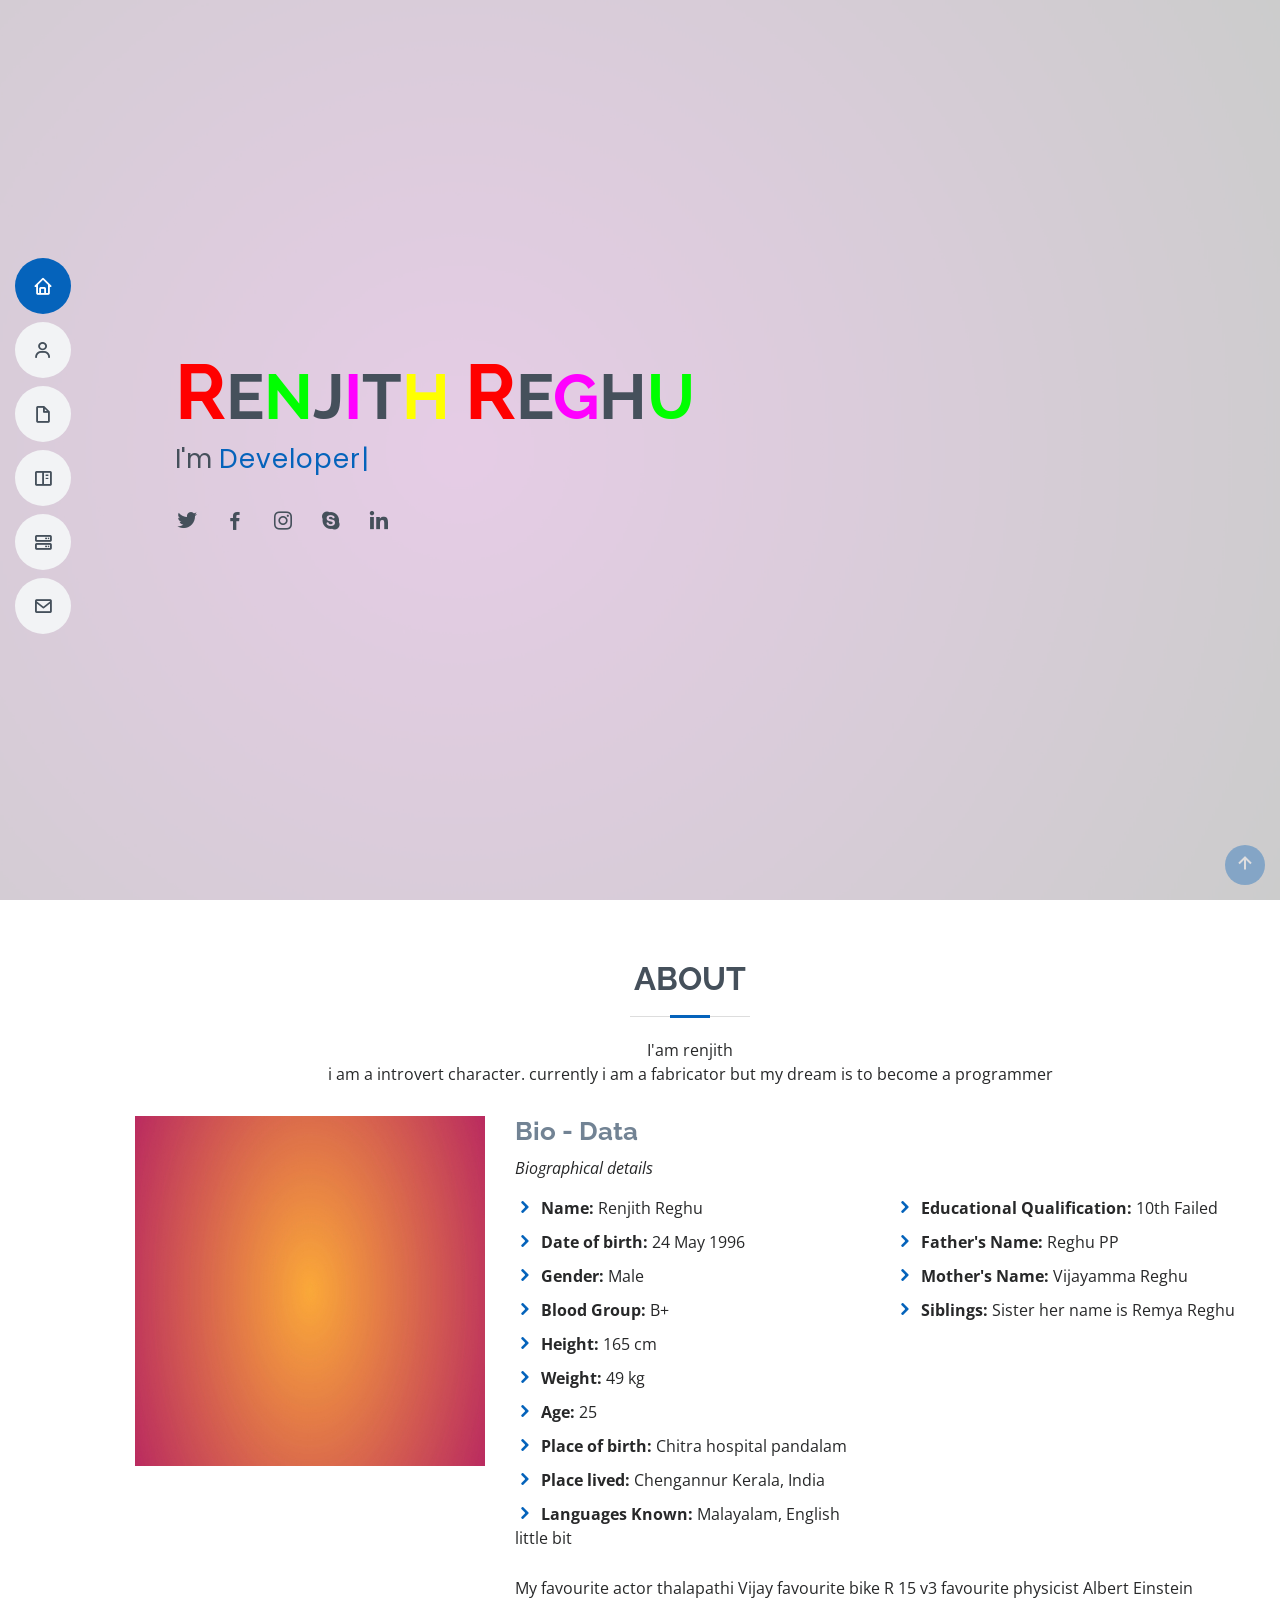
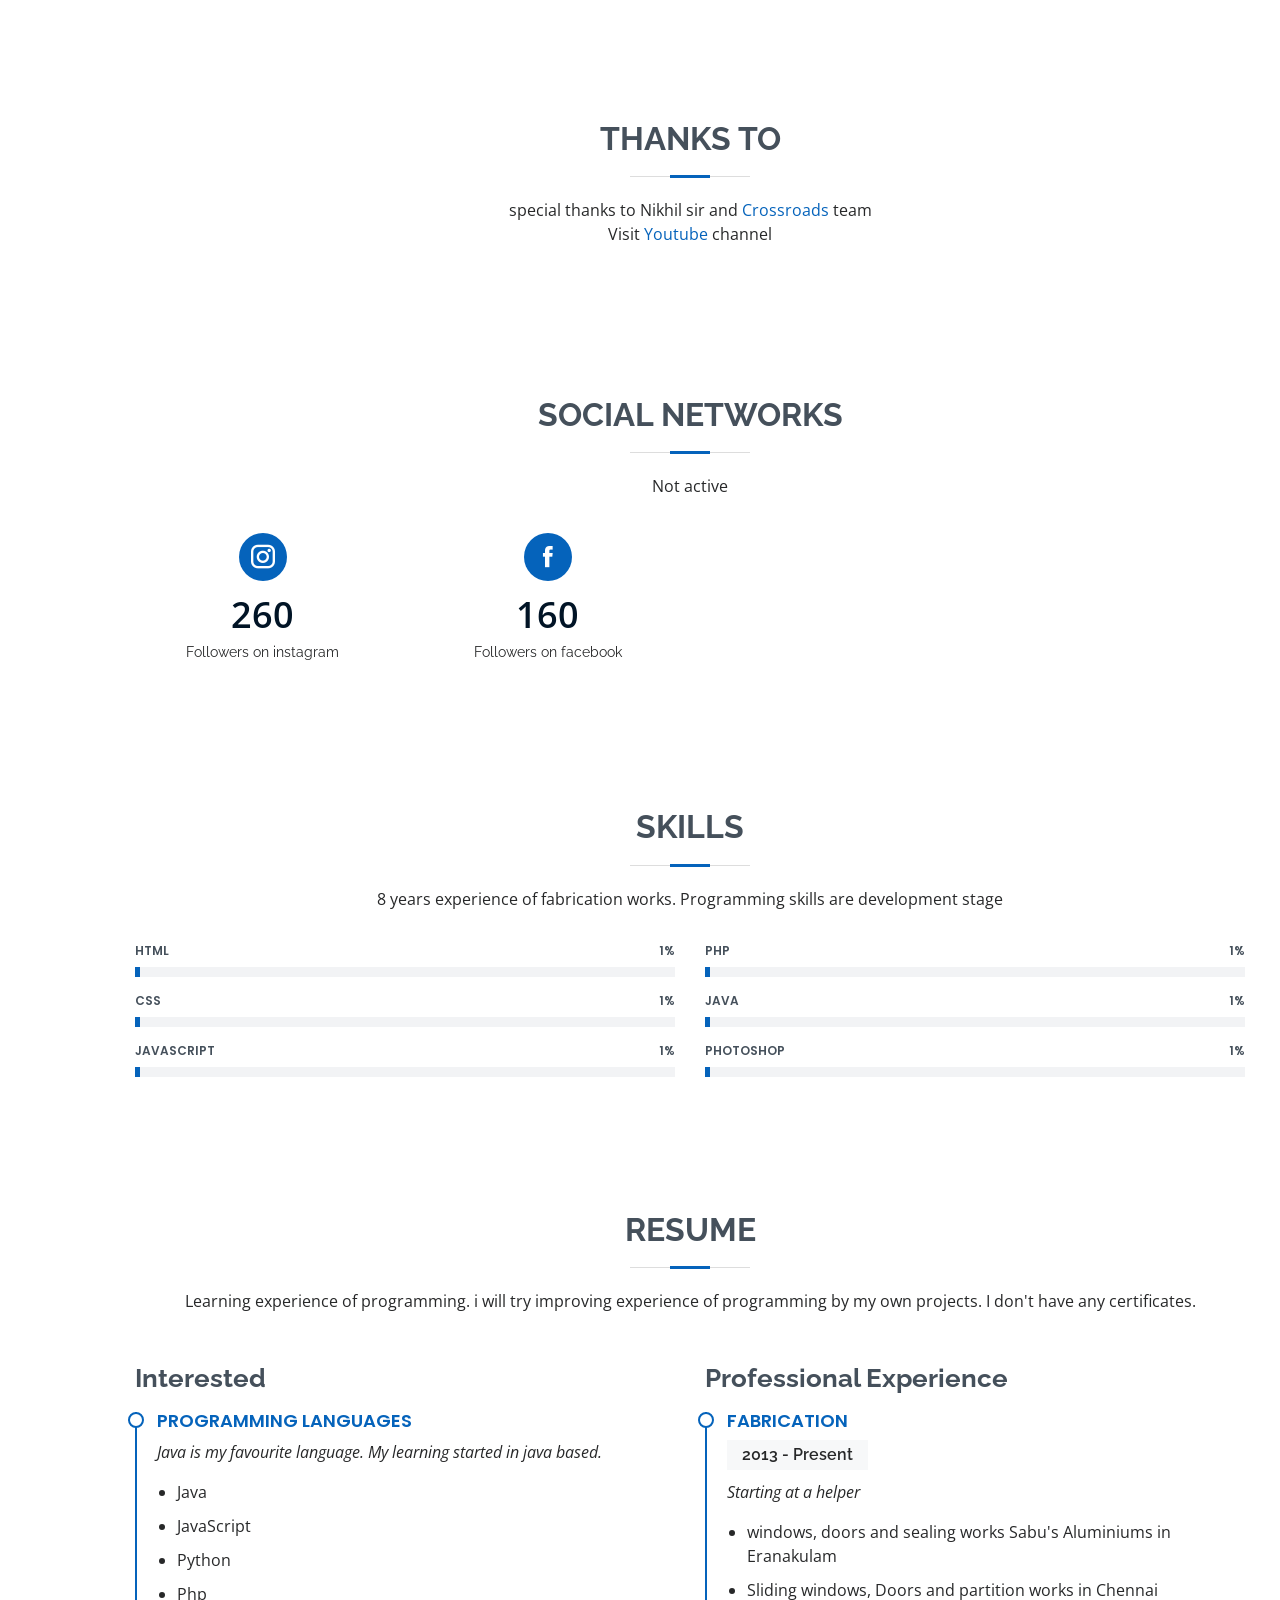
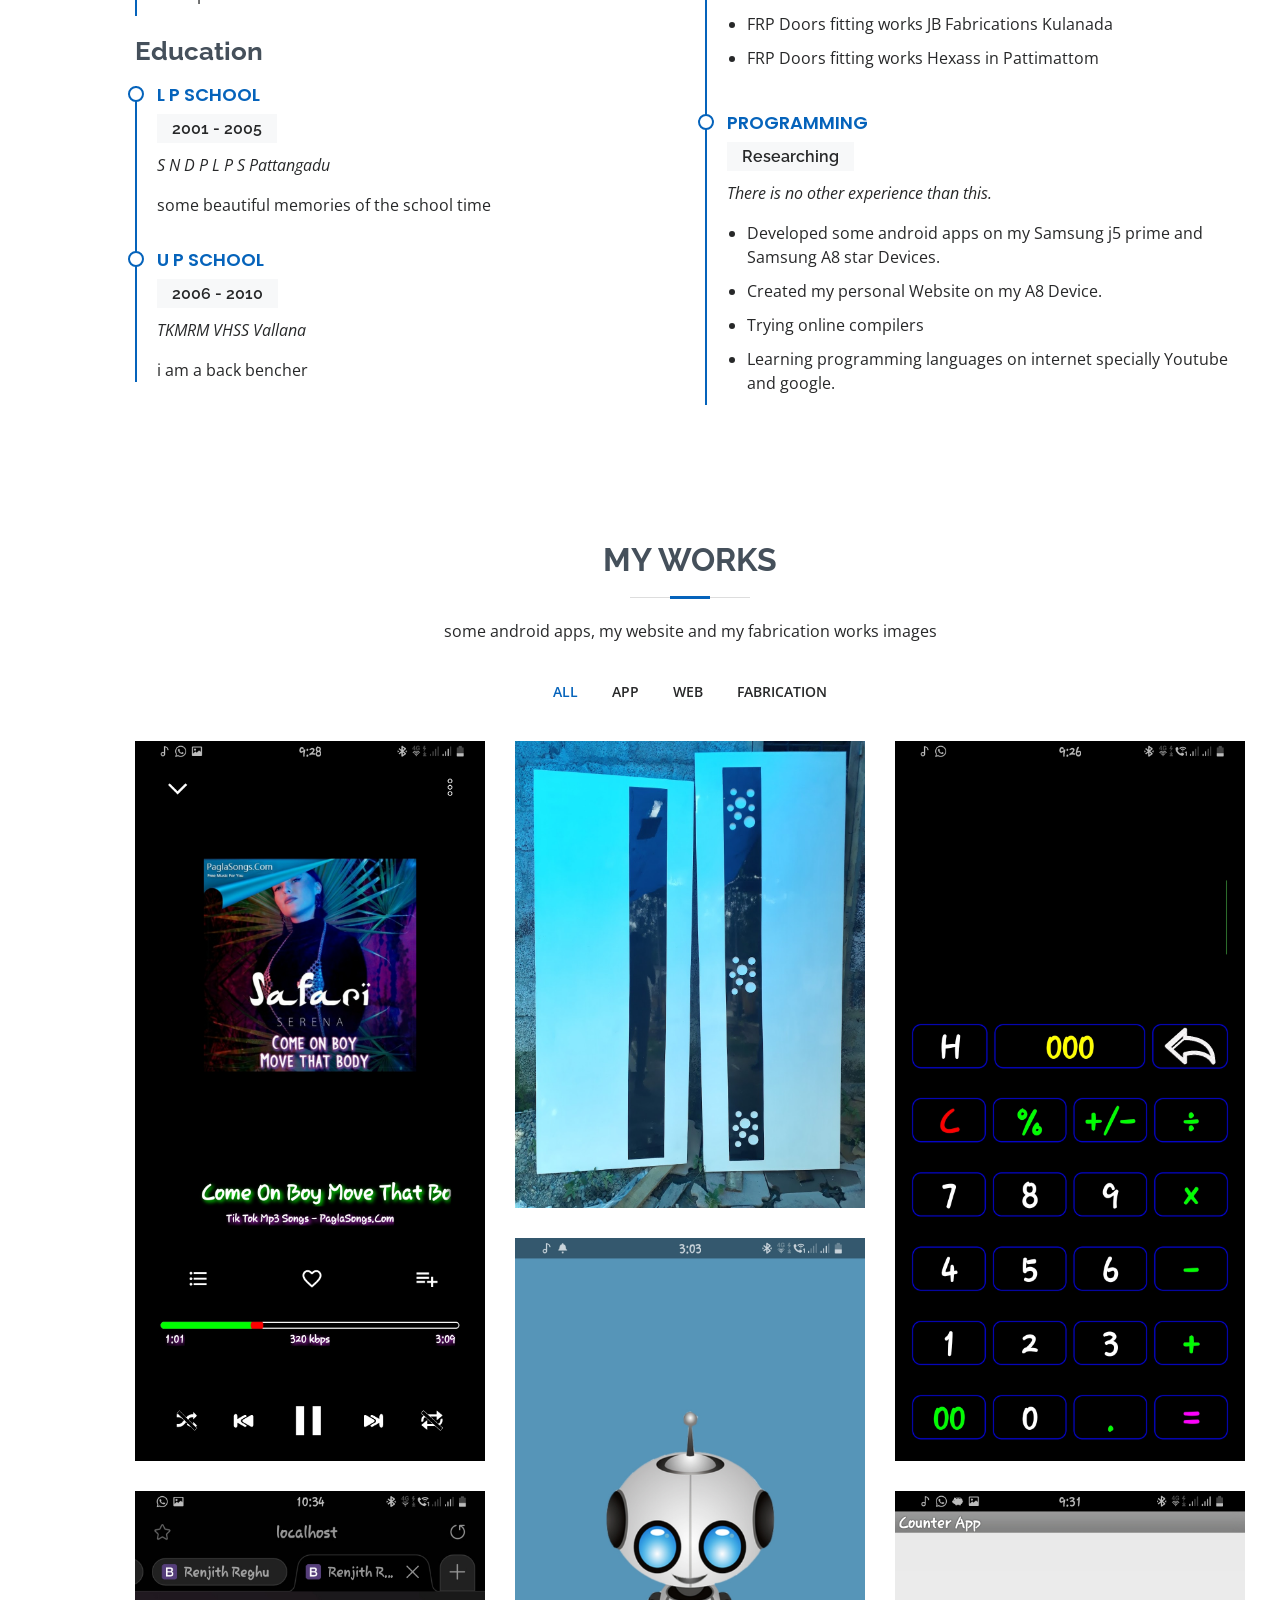
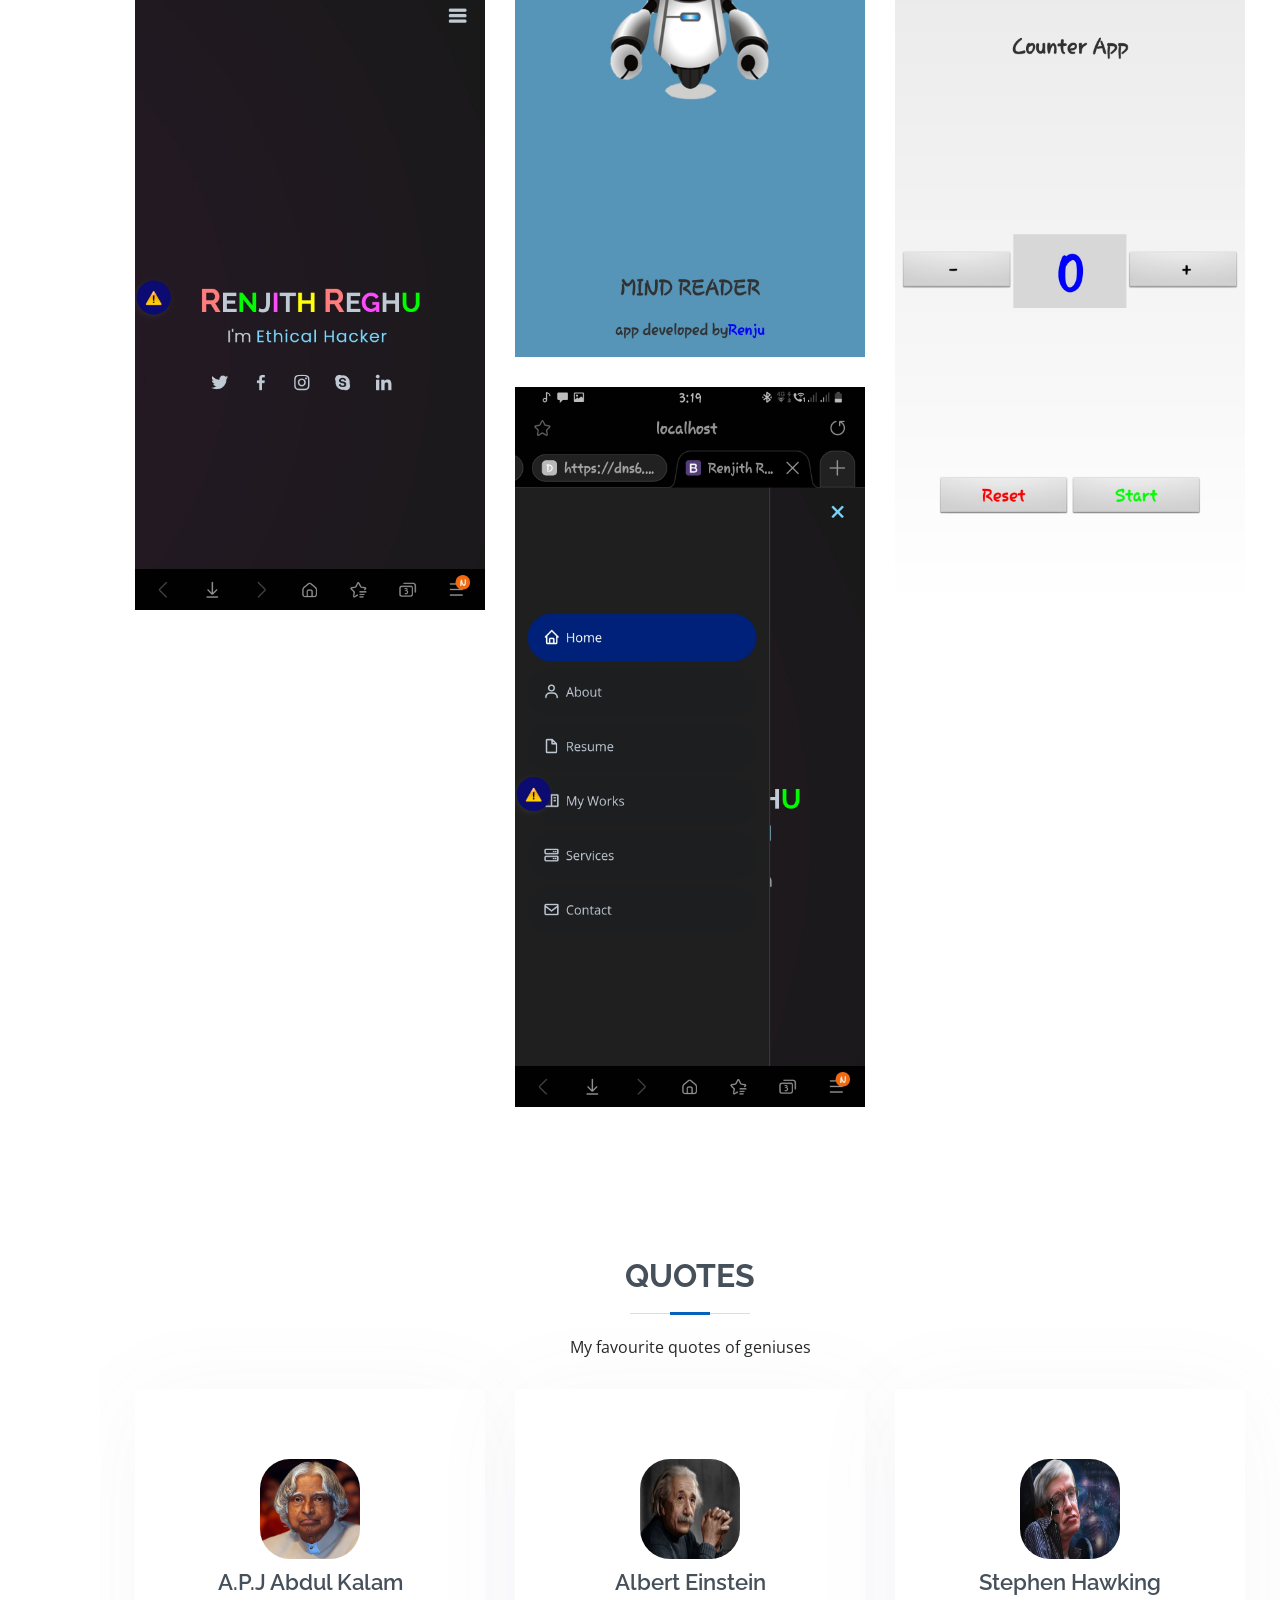
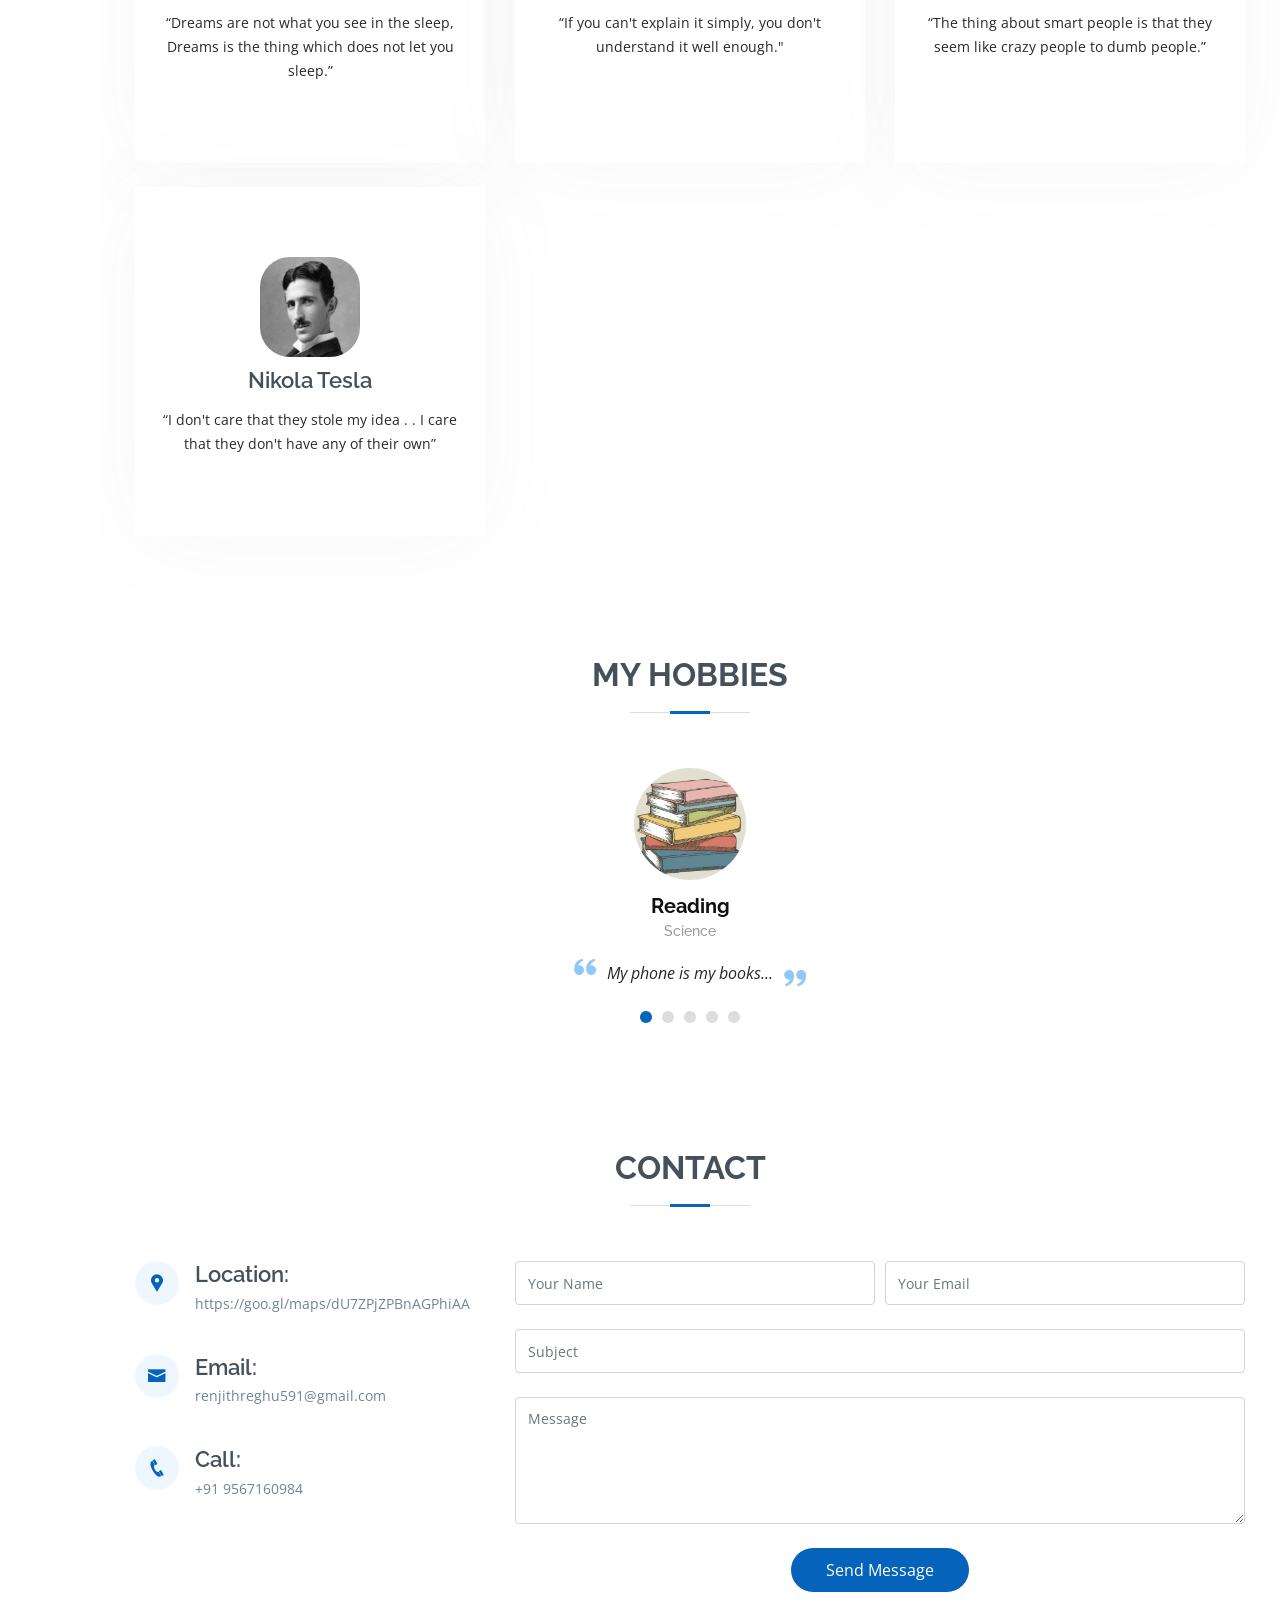
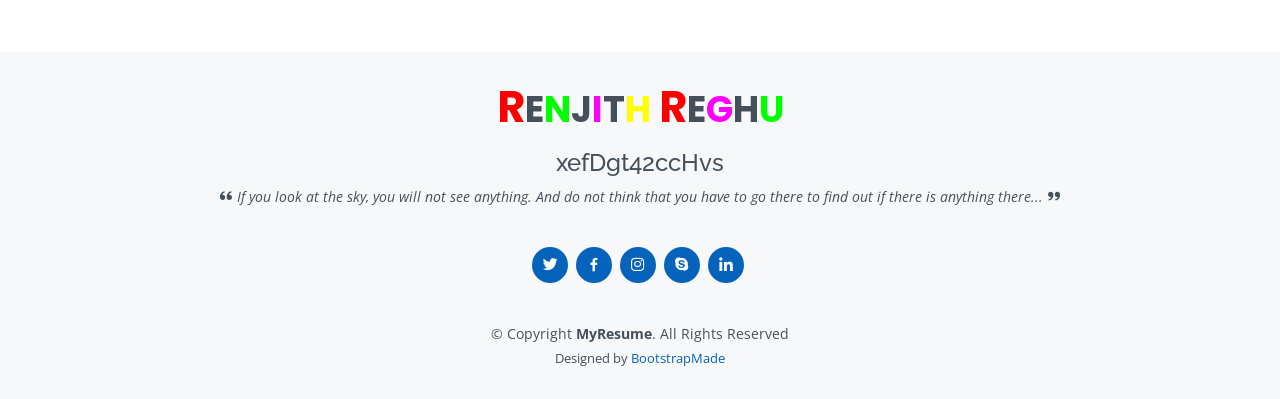
==== commit dedb9867: "final touch whithout profile picture" ====
--- a/index.html
+++ b/index.html
@@ -10,8 +10,8 @@
   <meta content="" name="keywords">
 
   <!-- Favicons -->
-  <link href="assets/img/favicon.png" rel="icon">
-  <link href="assets/img/apple-touch-icon.png" rel="apple-touch-icon">
+  <link href="assets/img/r.jpg" rel="icon">
+  <link href="assets/img/r.jpg" rel="apple-touch-icon">
 
   <!-- Google Fonts -->
   <link href="https://fonts.googleapis.com/css?family=Open+Sans:300,300i,400,400i,600,600i,700,700i|Raleway:300,300i,400,400i,500,500i,600,600i,700,700i|Poppins:300,300i,400,400i,500,500i,600,600i,700,700i" rel="stylesheet">
@@ -376,16 +376,6 @@
             </div>
           </div>
 
-          <div class="col-lg-4 col-md-6 portfolio-item filter-web">
-            <div class="portfolio-wrap">
-              <img src="assets/img/portfolio/portfolio-5.jpg" class="img-fluid" alt="">
-              <div class="portfolio-info">
-                <h4>Web 2</h4>
-                <p>Web</p>
-              </div>
-            </div>
-          </div>
-
           <div class="col-lg-4 col-md-6 portfolio-item filter-app">
             <div class="portfolio-wrap">
               <img src="assets/img/portfolio/portfolio-6.jpg" class="img-fluid" alt="">
@@ -402,16 +392,6 @@
               <div class="portfolio-info">
                 <h4>Web</h4>
                 <p>My website</p>
-              </div>
-            </div>
-          </div>
-
-          <div class="col-lg-4 col-md-6 portfolio-item filter-web">
-            <div class="portfolio-wrap">
-              <img src="assets/img/portfolio/portfolio-9.jpg" class="img-fluid" alt="">
-              <div class="portfolio-info">
-                <h4>Web 3</h4>
-                <p>Web</p>
               </div>
             </div>
           </div>
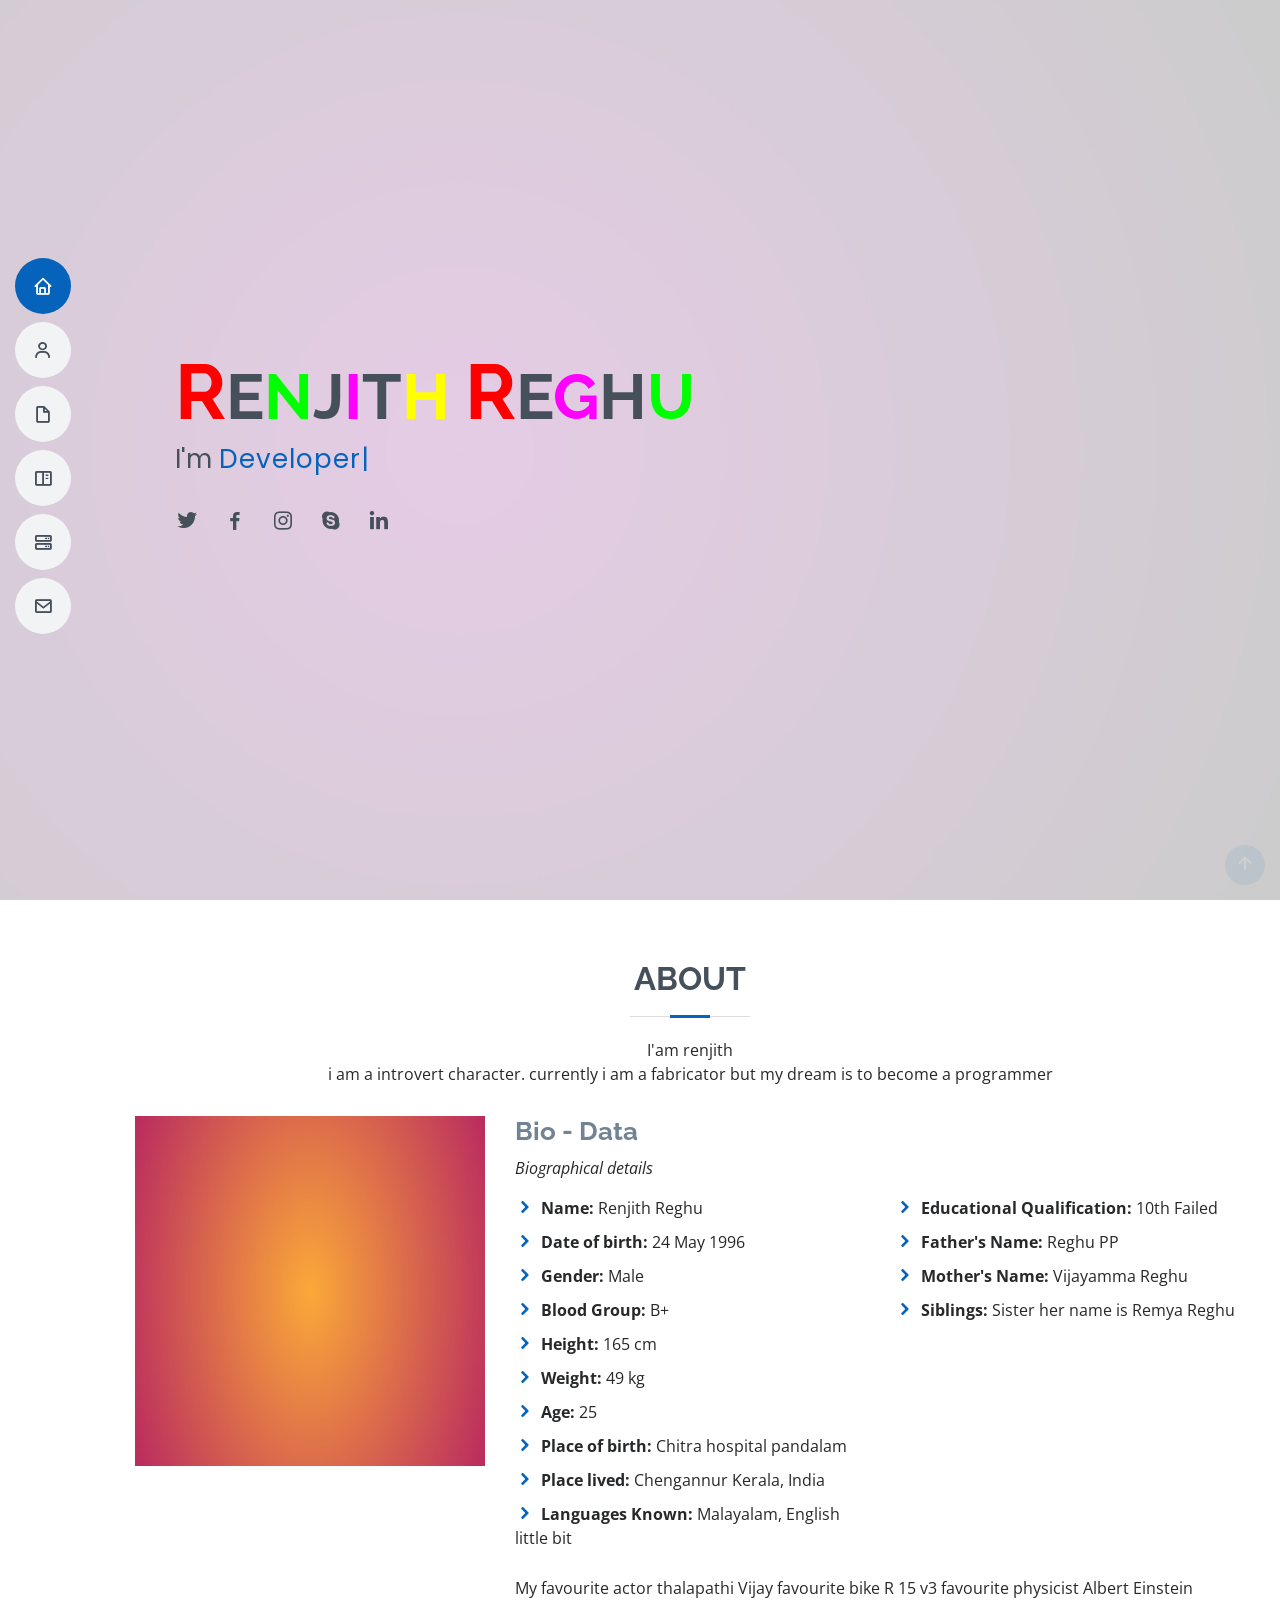
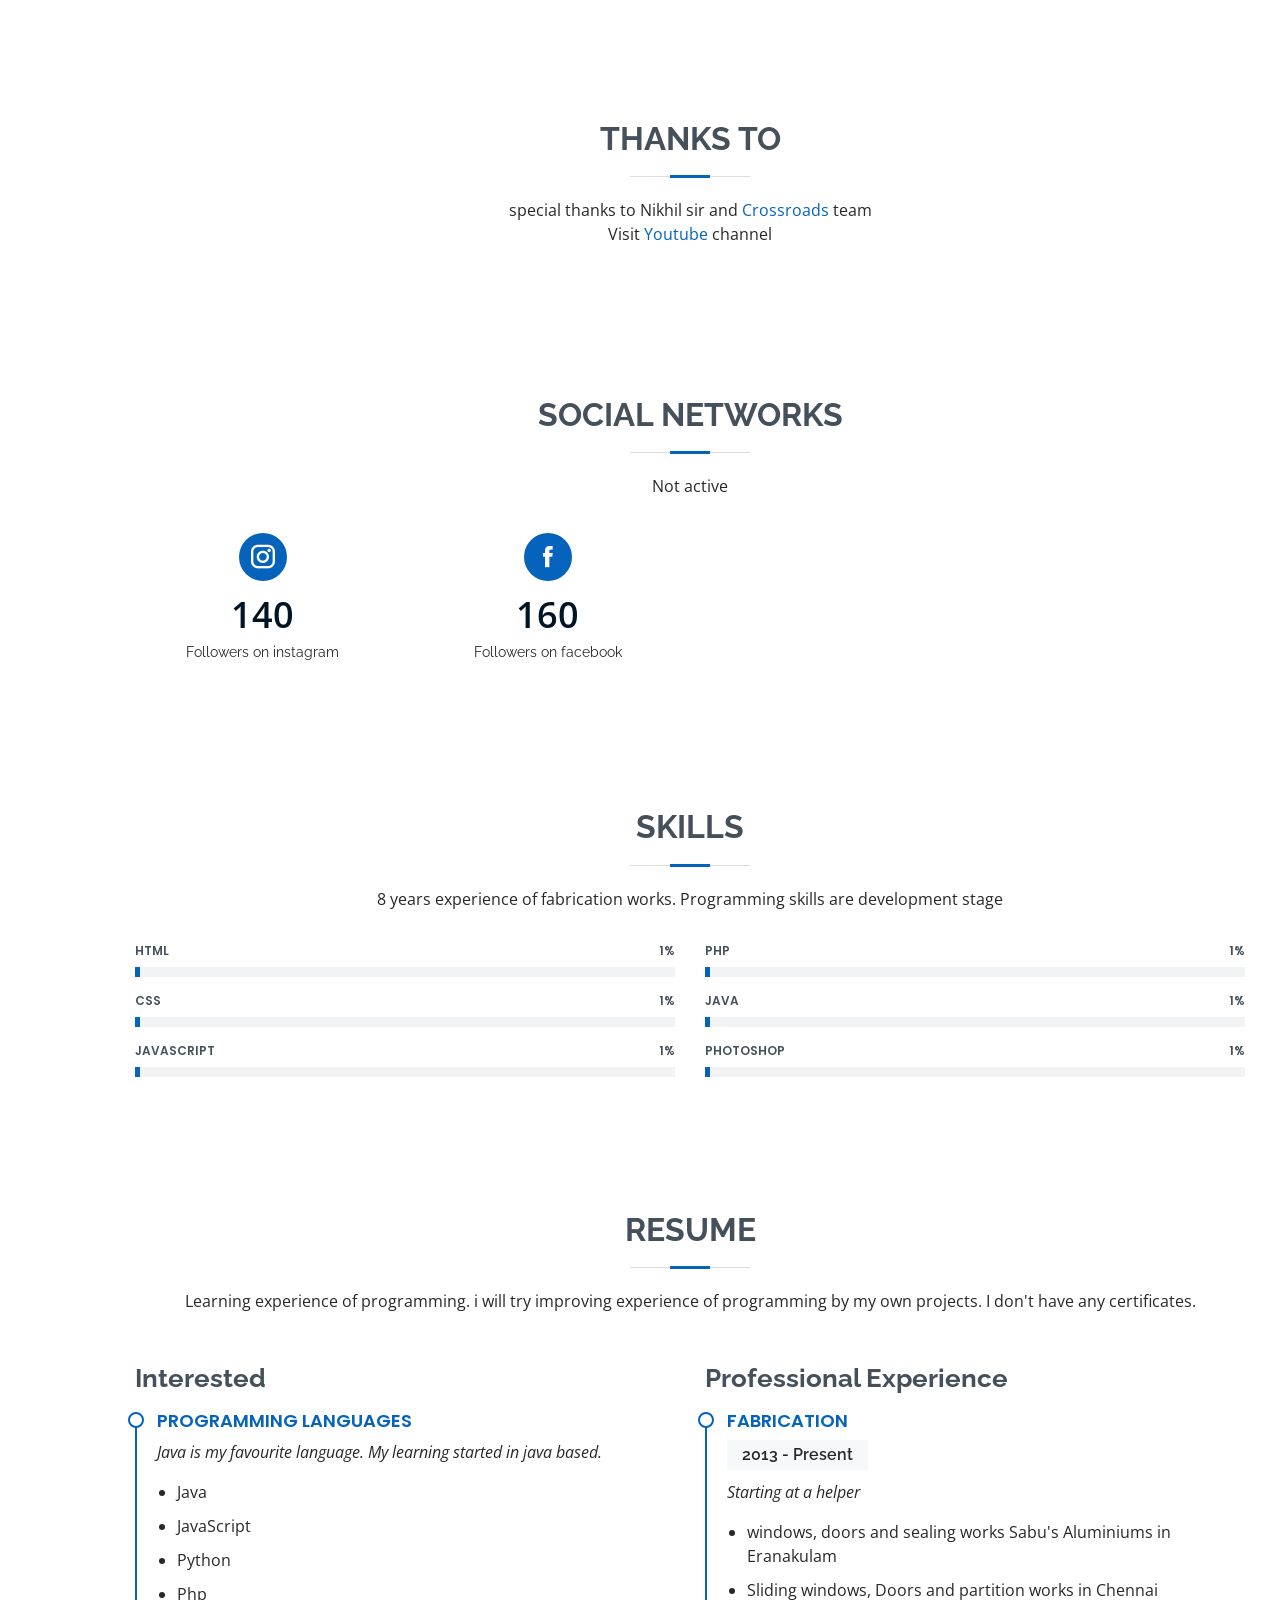
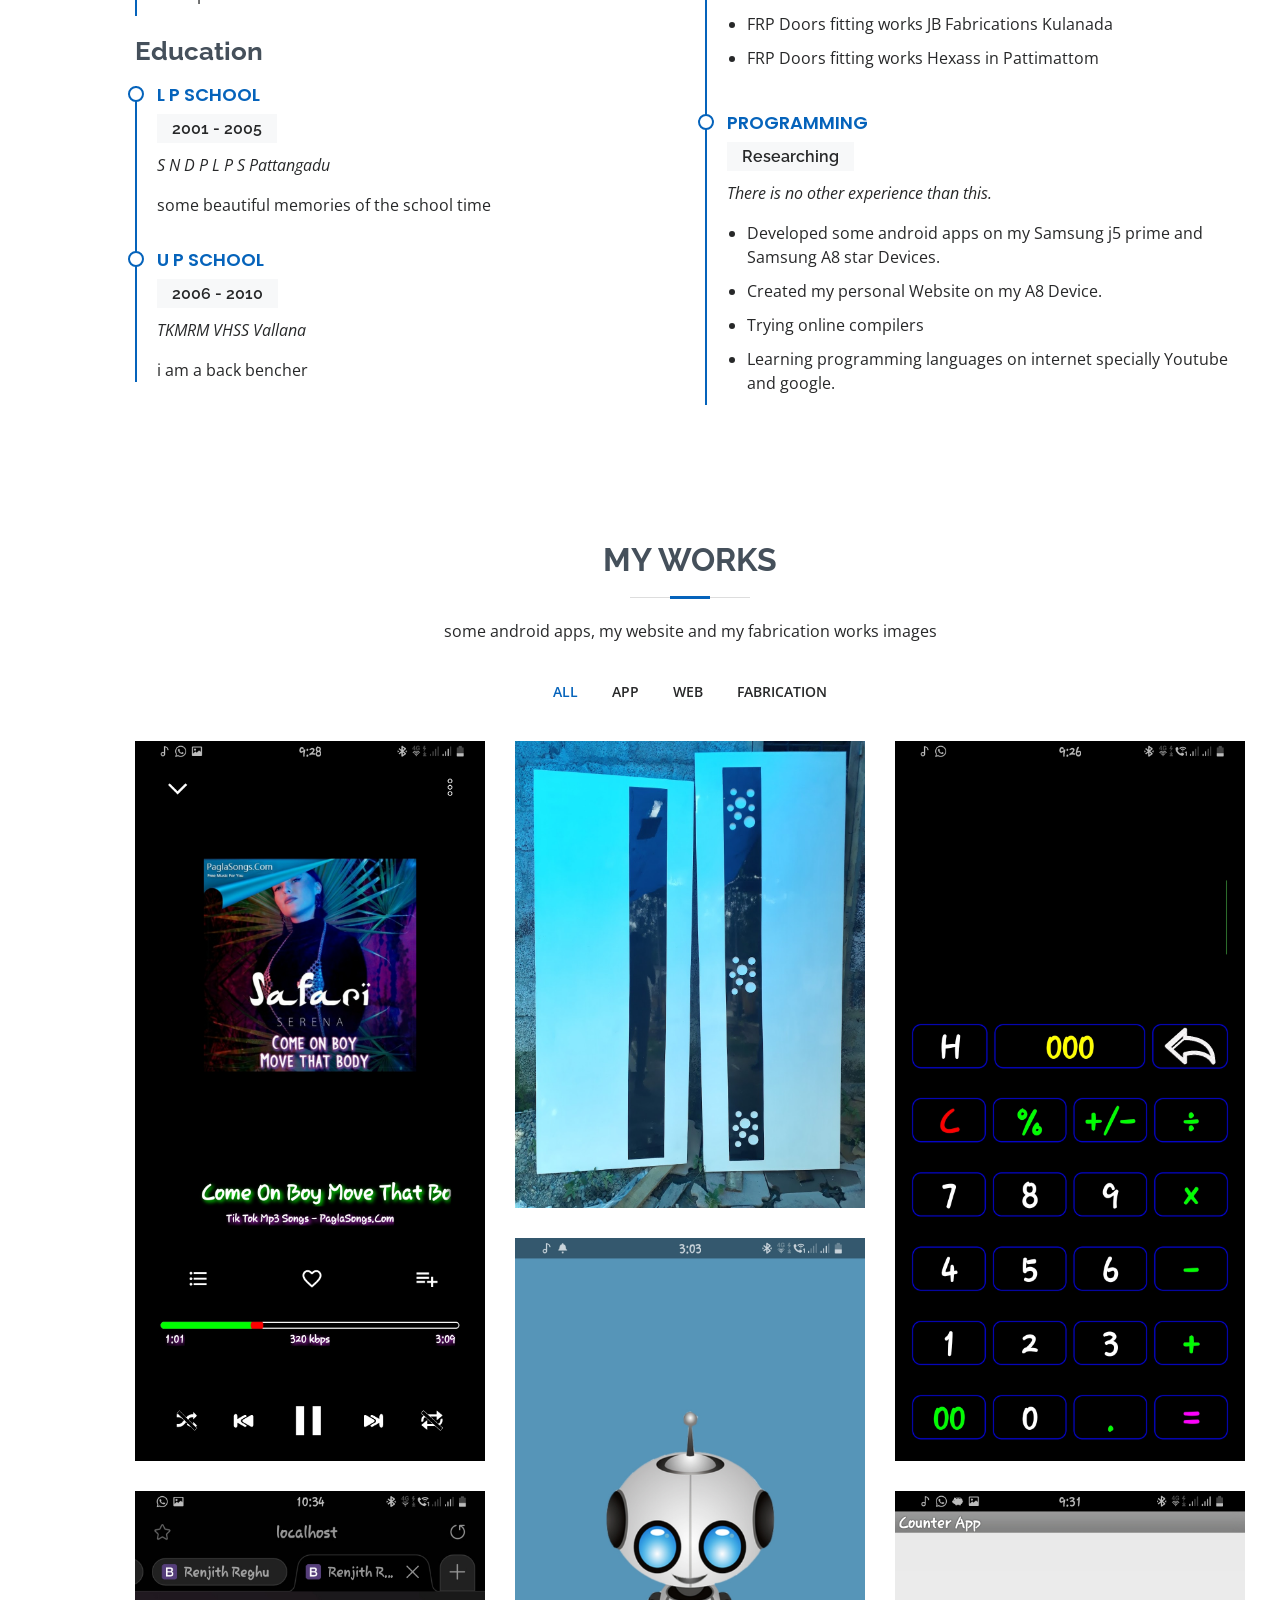
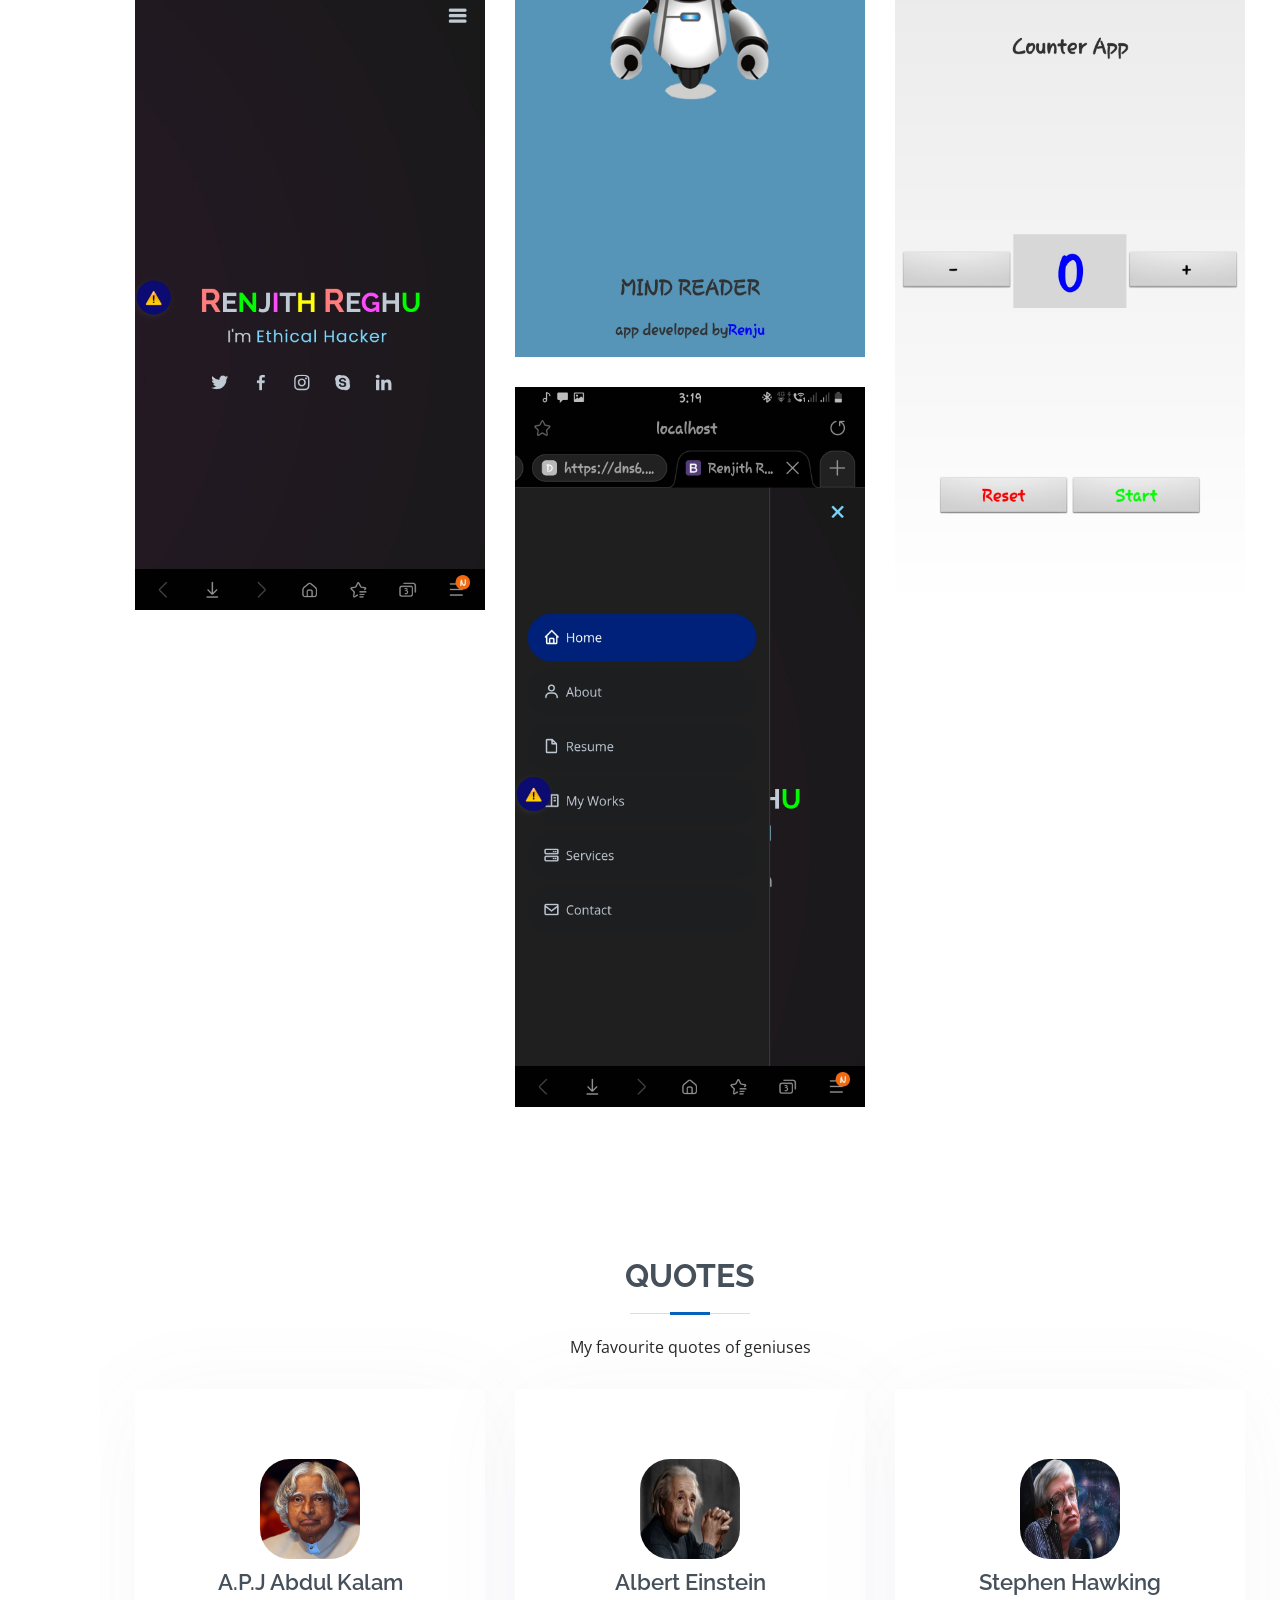
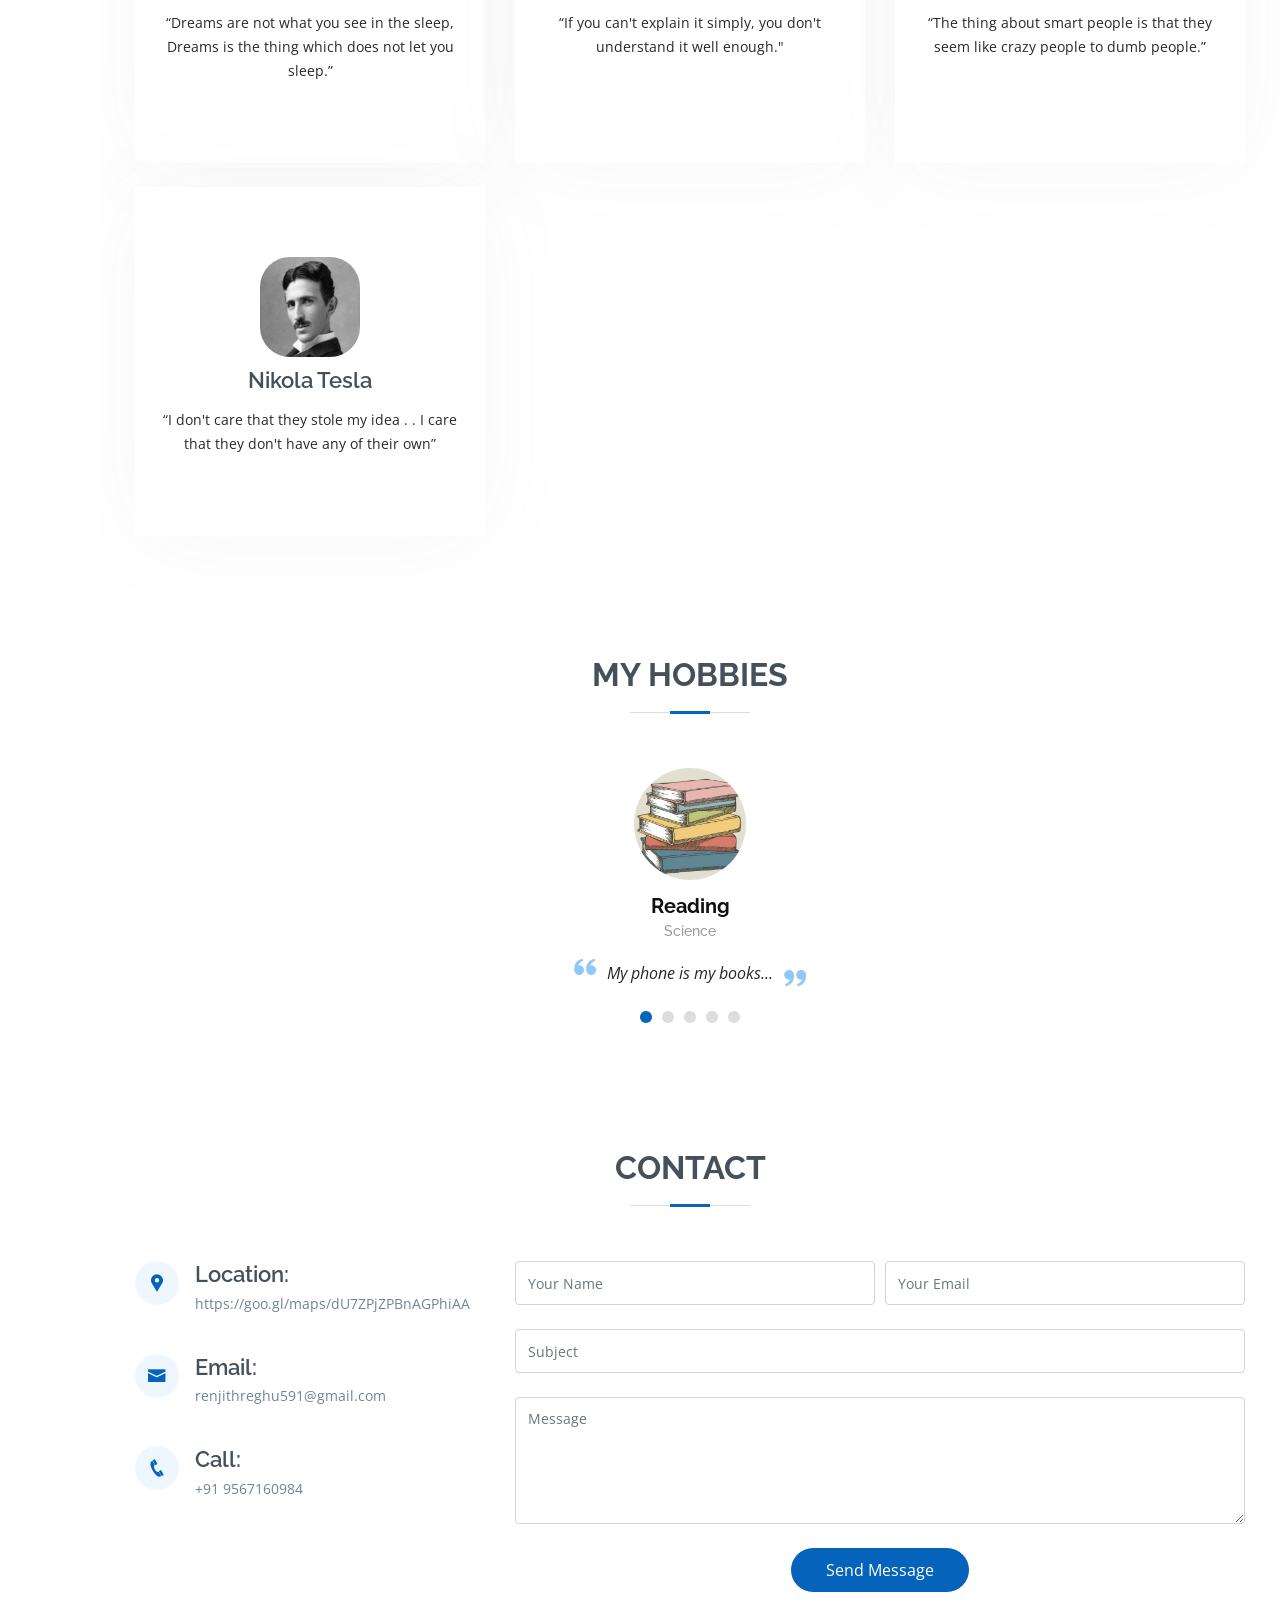
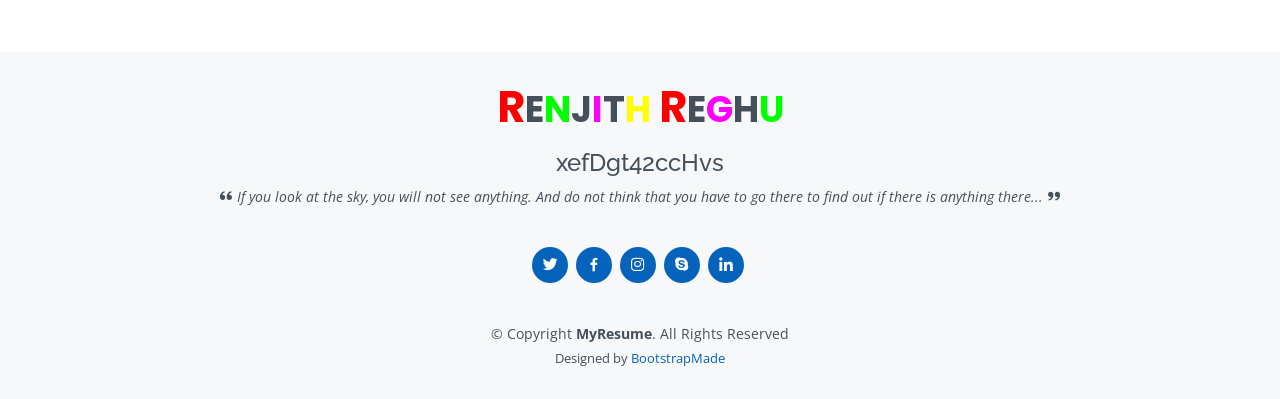
==== commit 6f4481e3: "instagram counter-up change to 140 from 260" ====
--- a/index.html
+++ b/index.html
@@ -153,7 +153,7 @@
           <div class="col-lg-3 col-md-6 mt-5 mt-lg-0">
             <div class="count-box">
               <i class="icofont-instagram"></i>
-              <span data-toggle="counter-up">260</span>
+              <span data-toggle="counter-up">140</span>
               <p>Followers on instagram</p>
             </div>
           </div>
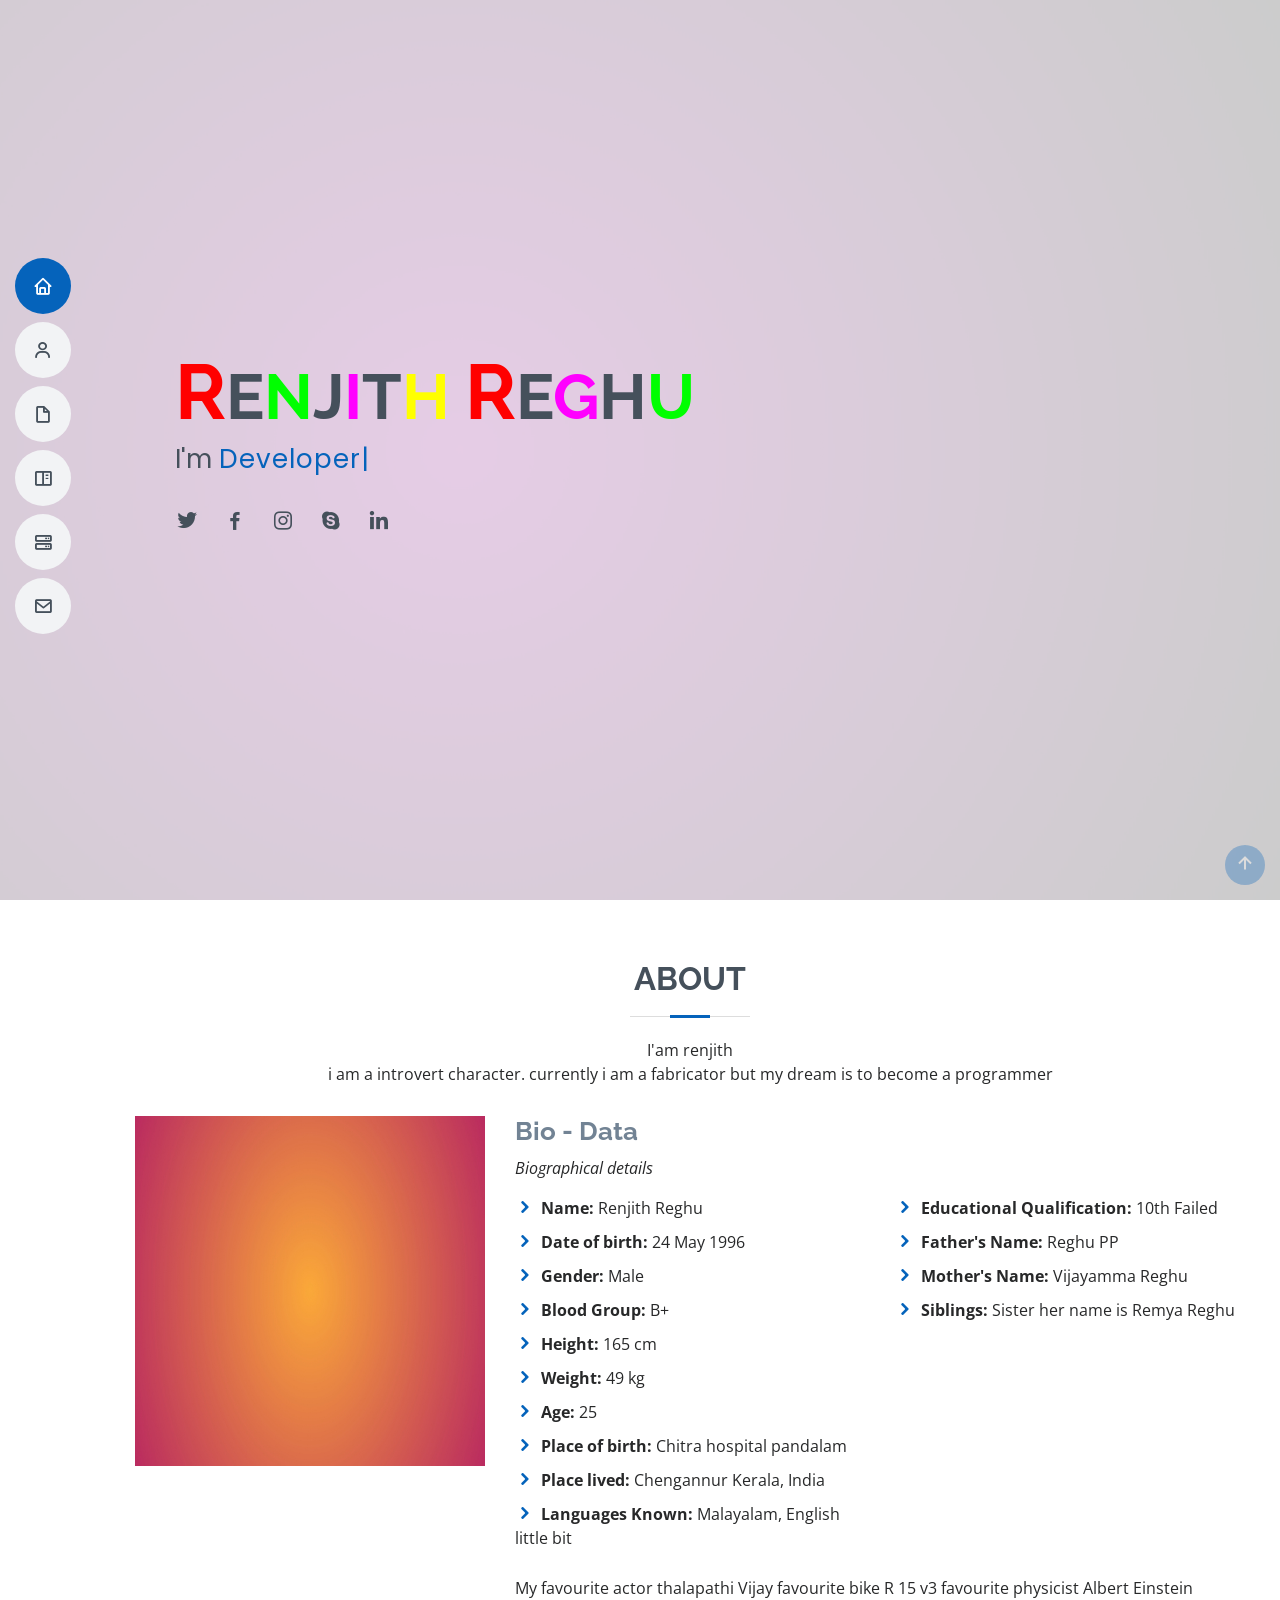
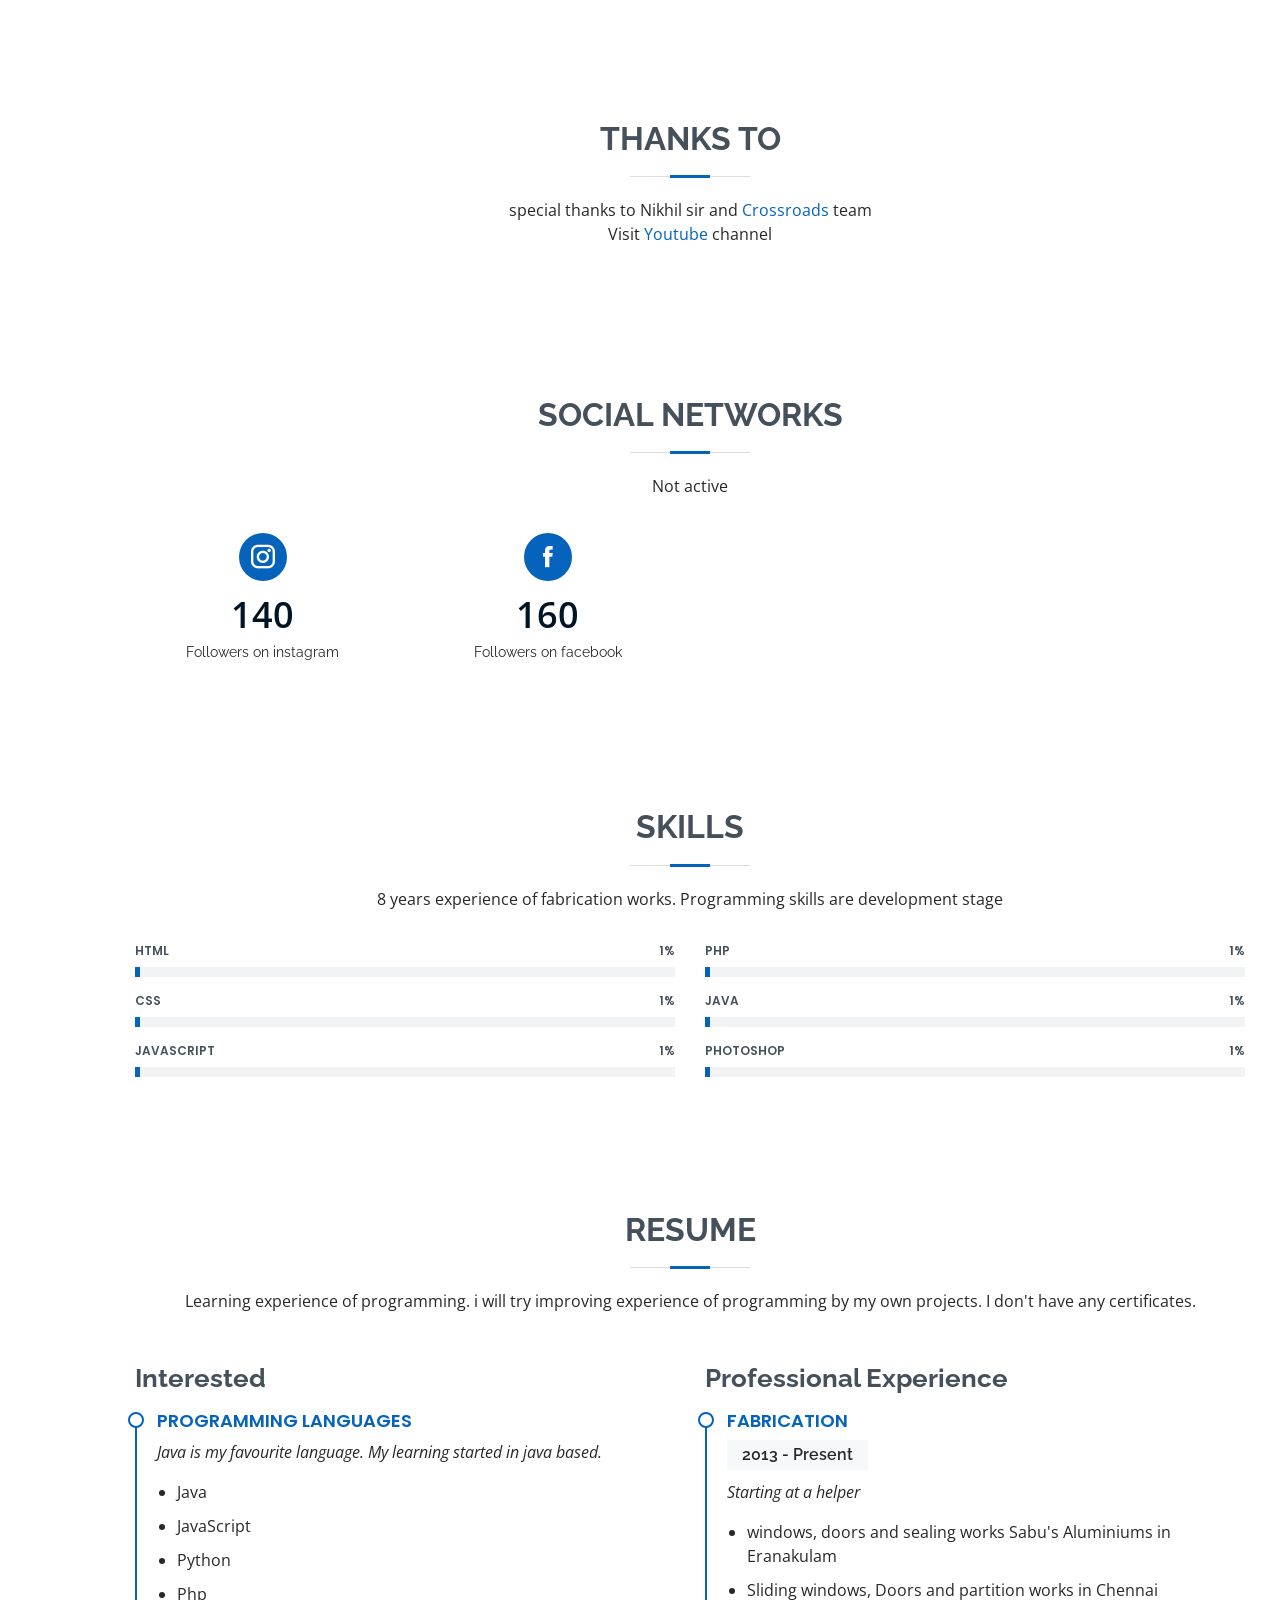
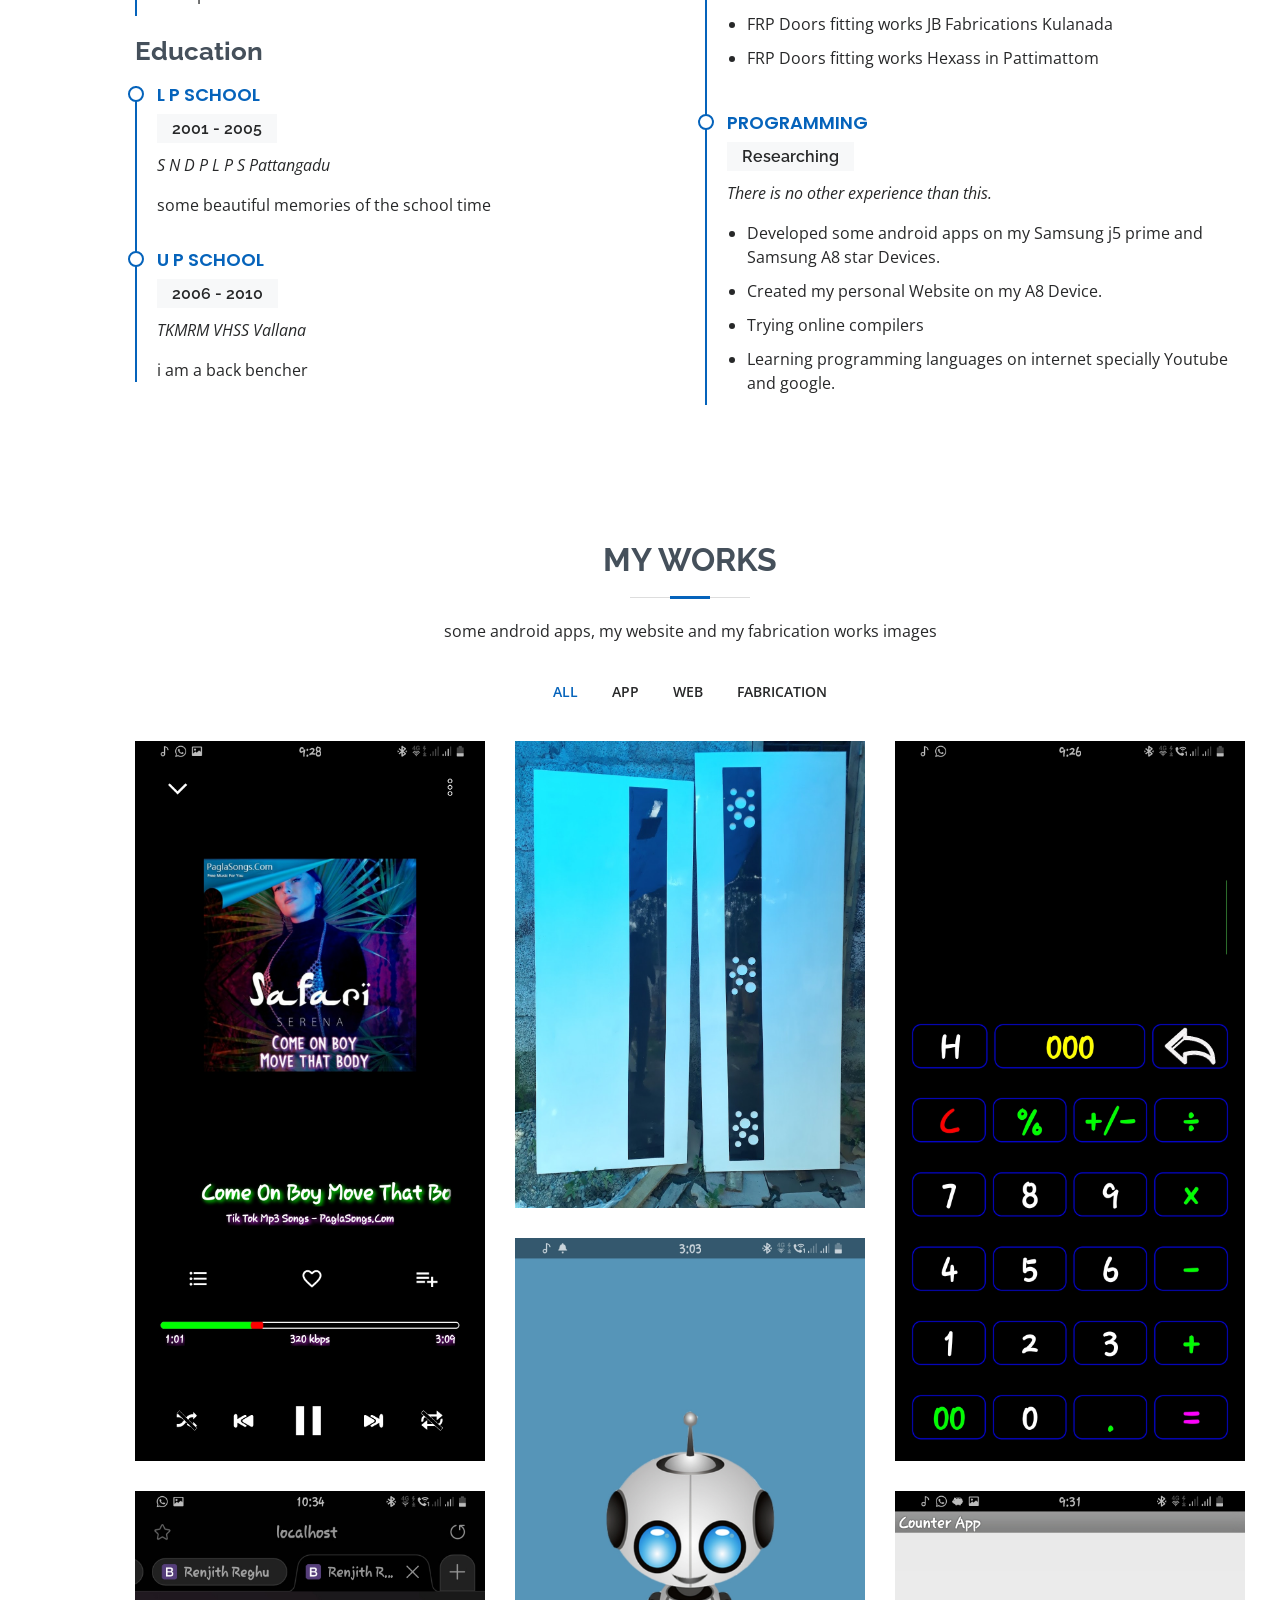
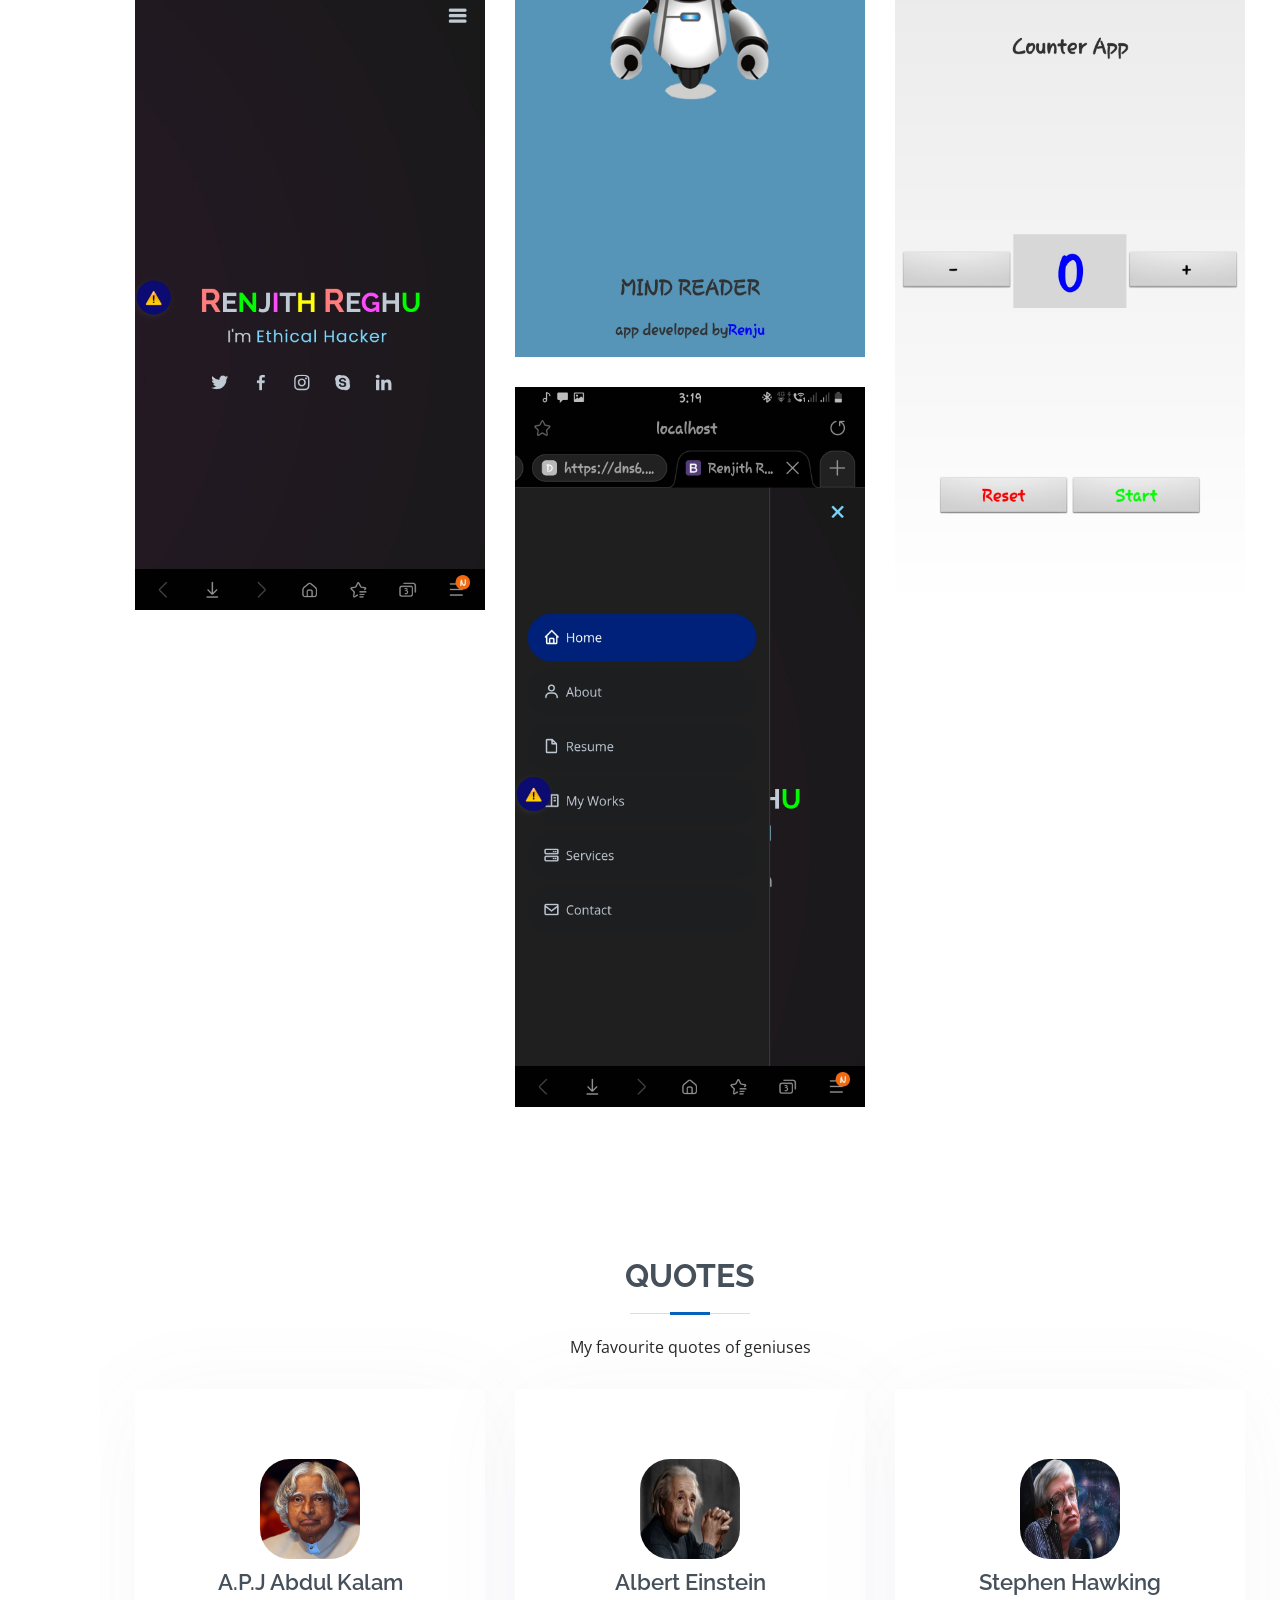
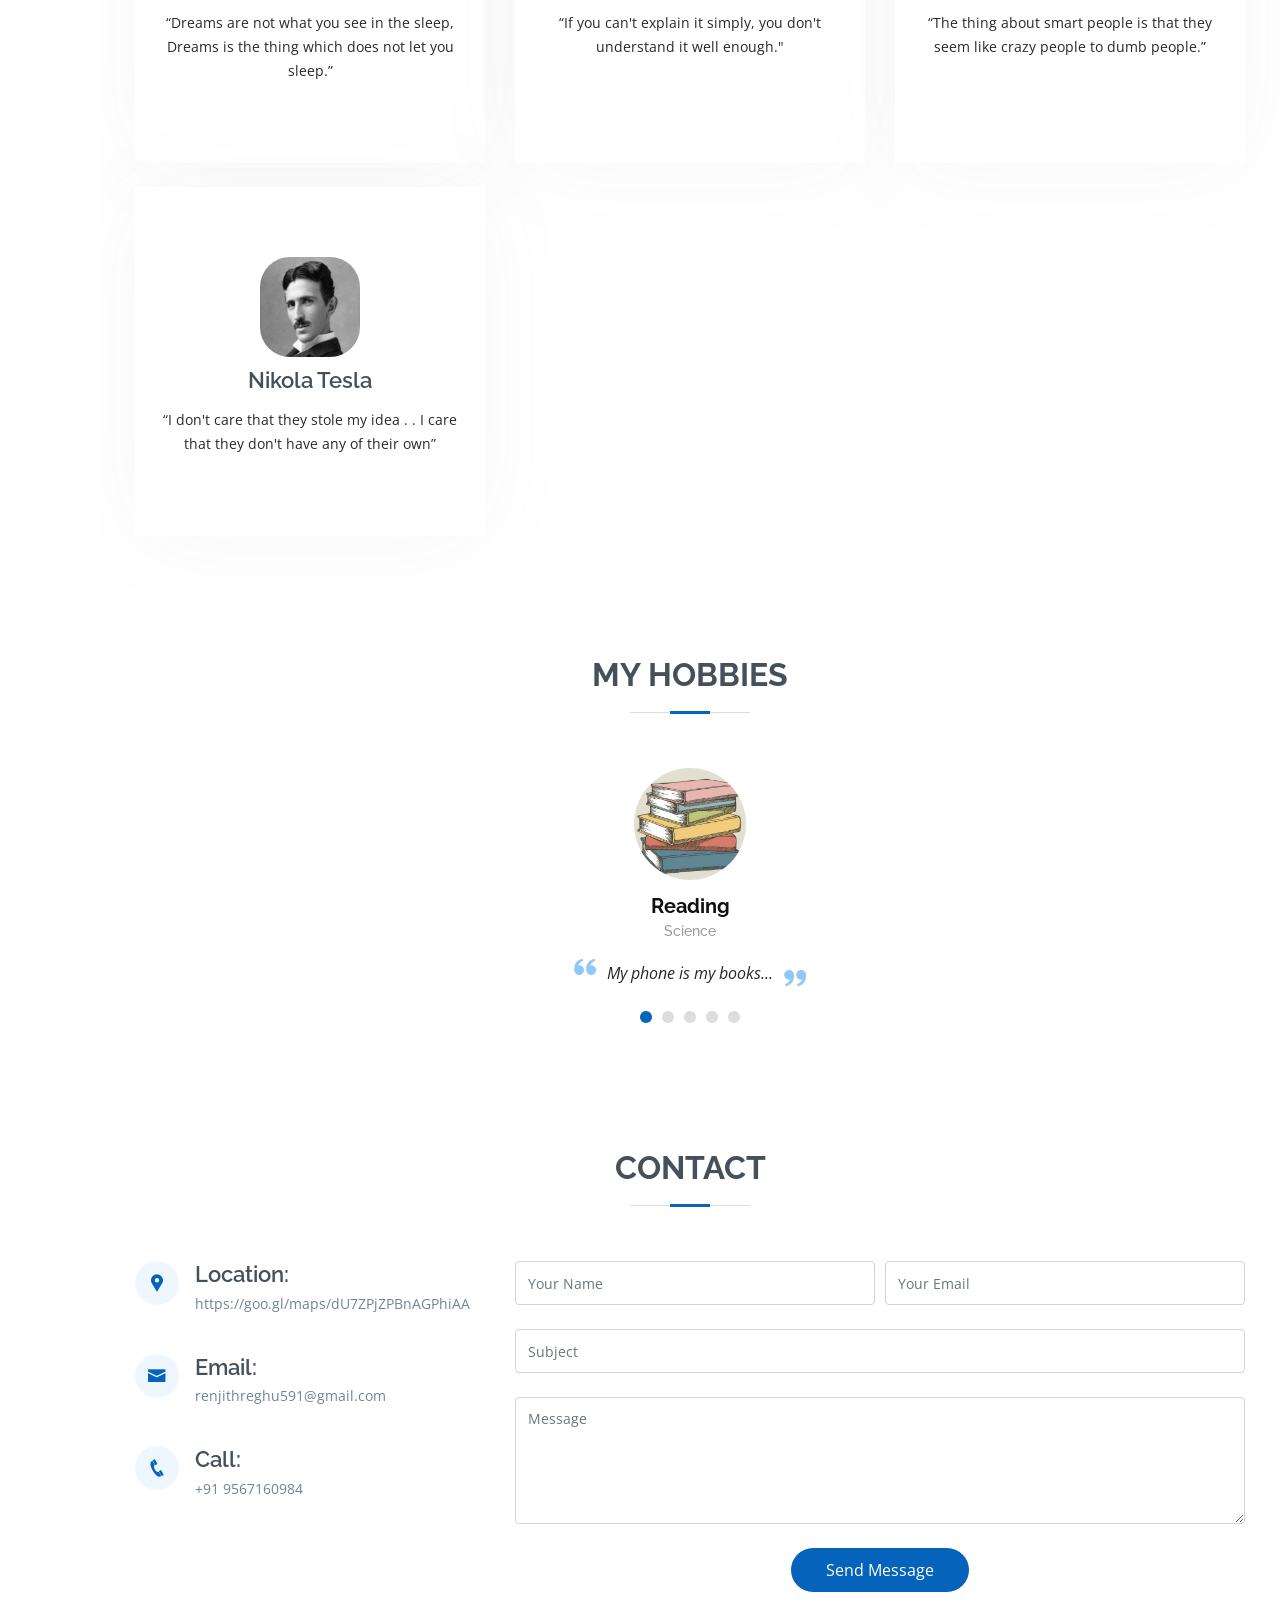
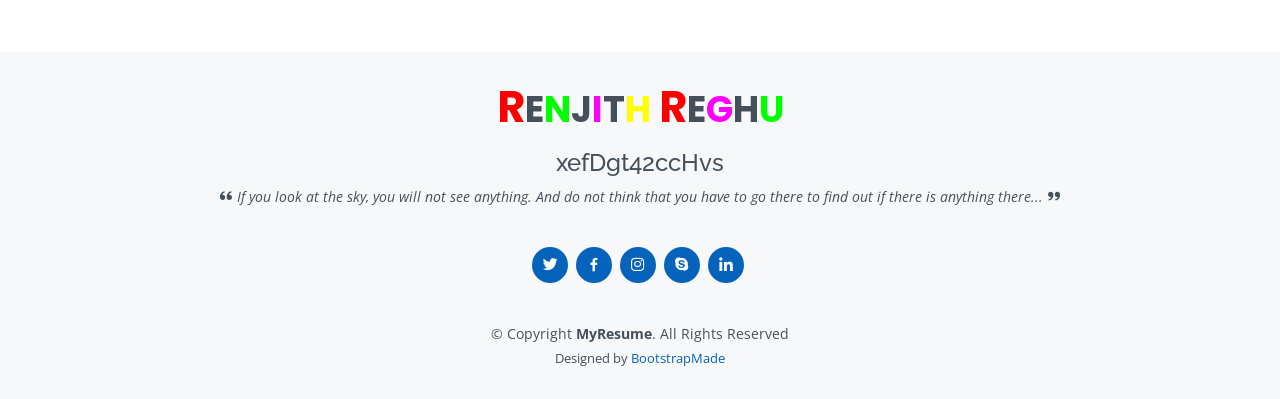
==== commit 67124219: "Update index.html" ====
--- a/index.html
+++ b/index.html
@@ -2,6 +2,17 @@
 <html lang="en">
 
 <head>
+  
+  <!-- Google tag (gtag.js) -->
+<script async src="https://www.googletagmanager.com/gtag/js?id=G-Q19TF3V3SZ"></script>
+<script>
+  window.dataLayer = window.dataLayer || [];
+  function gtag(){dataLayer.push(arguments);}
+  gtag('js', new Date());
+
+  gtag('config', 'G-Q19TF3V3SZ');
+</script>
+  
   <meta charset="utf-8">
   <meta content="width=device-width, initial-scale=1.0" name="viewport">
 
@@ -654,4 +665,4 @@
 
 </body>
 
-</html>+</html>
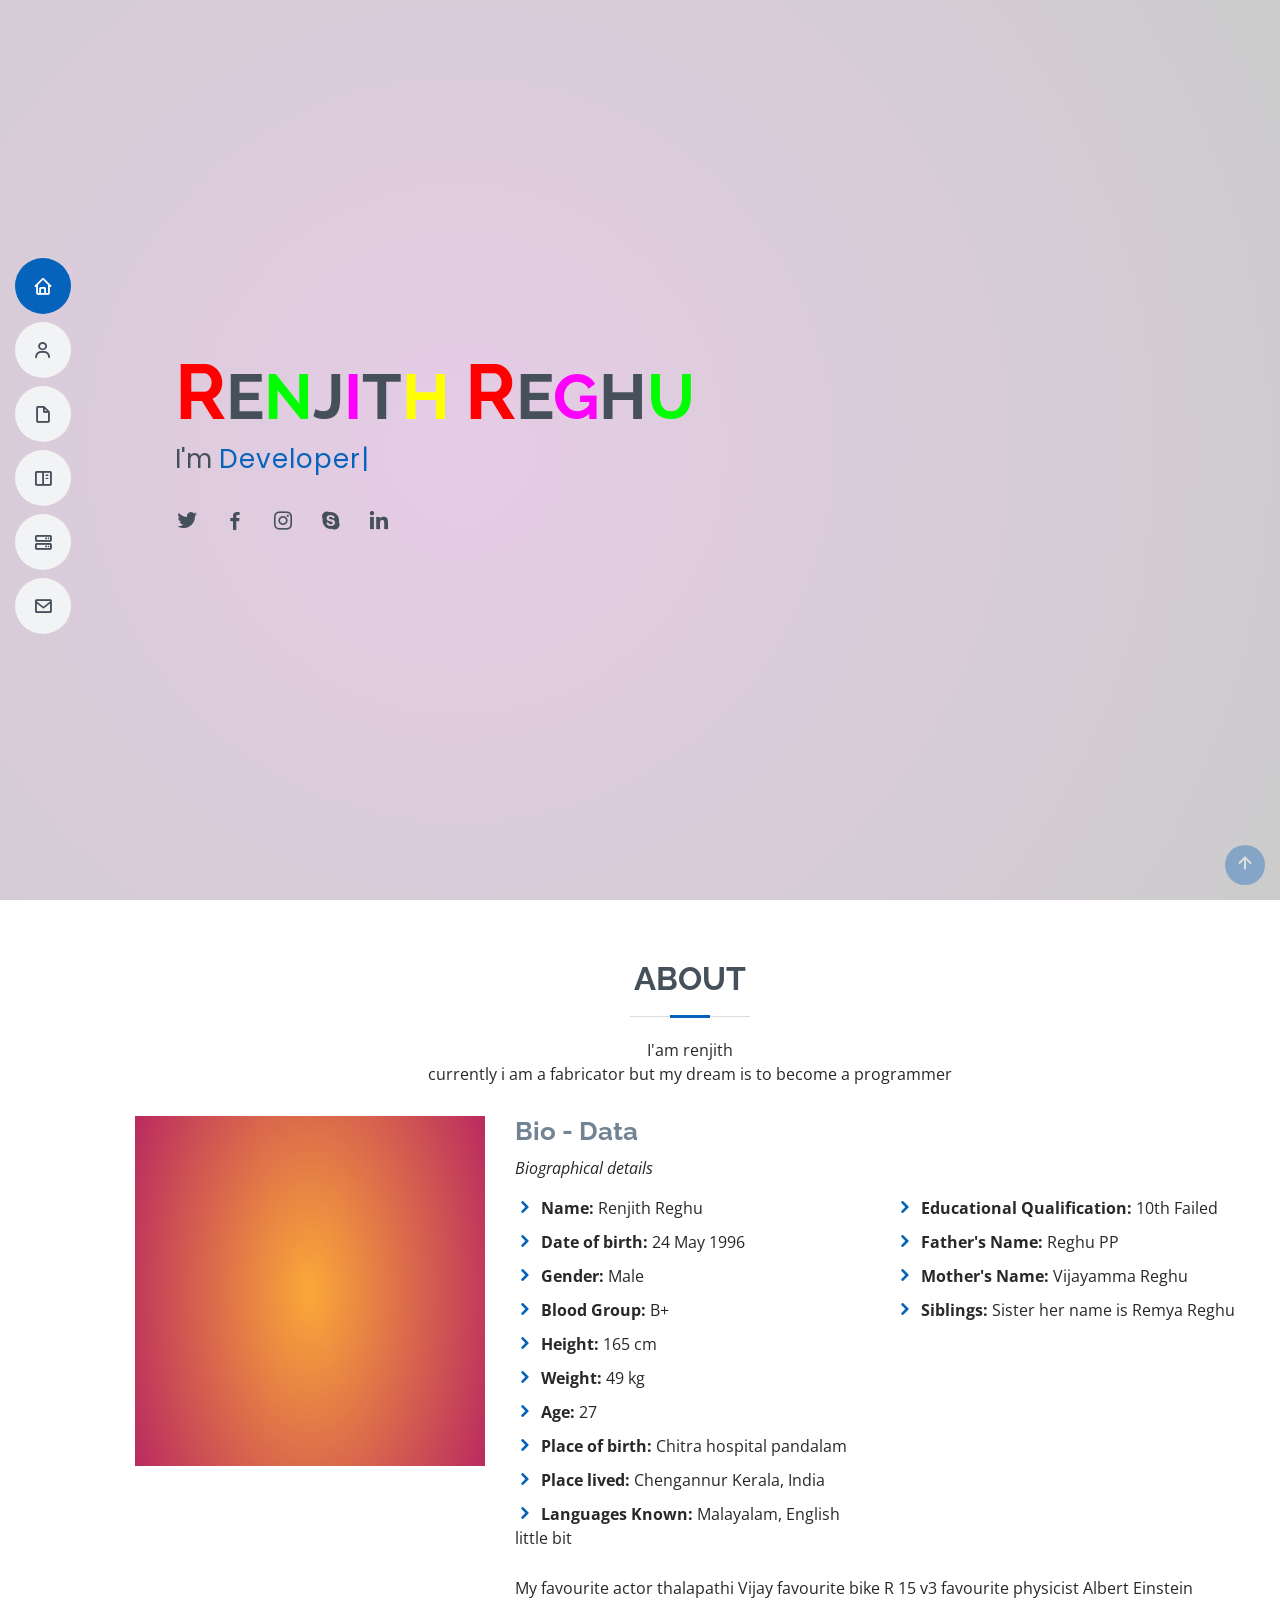
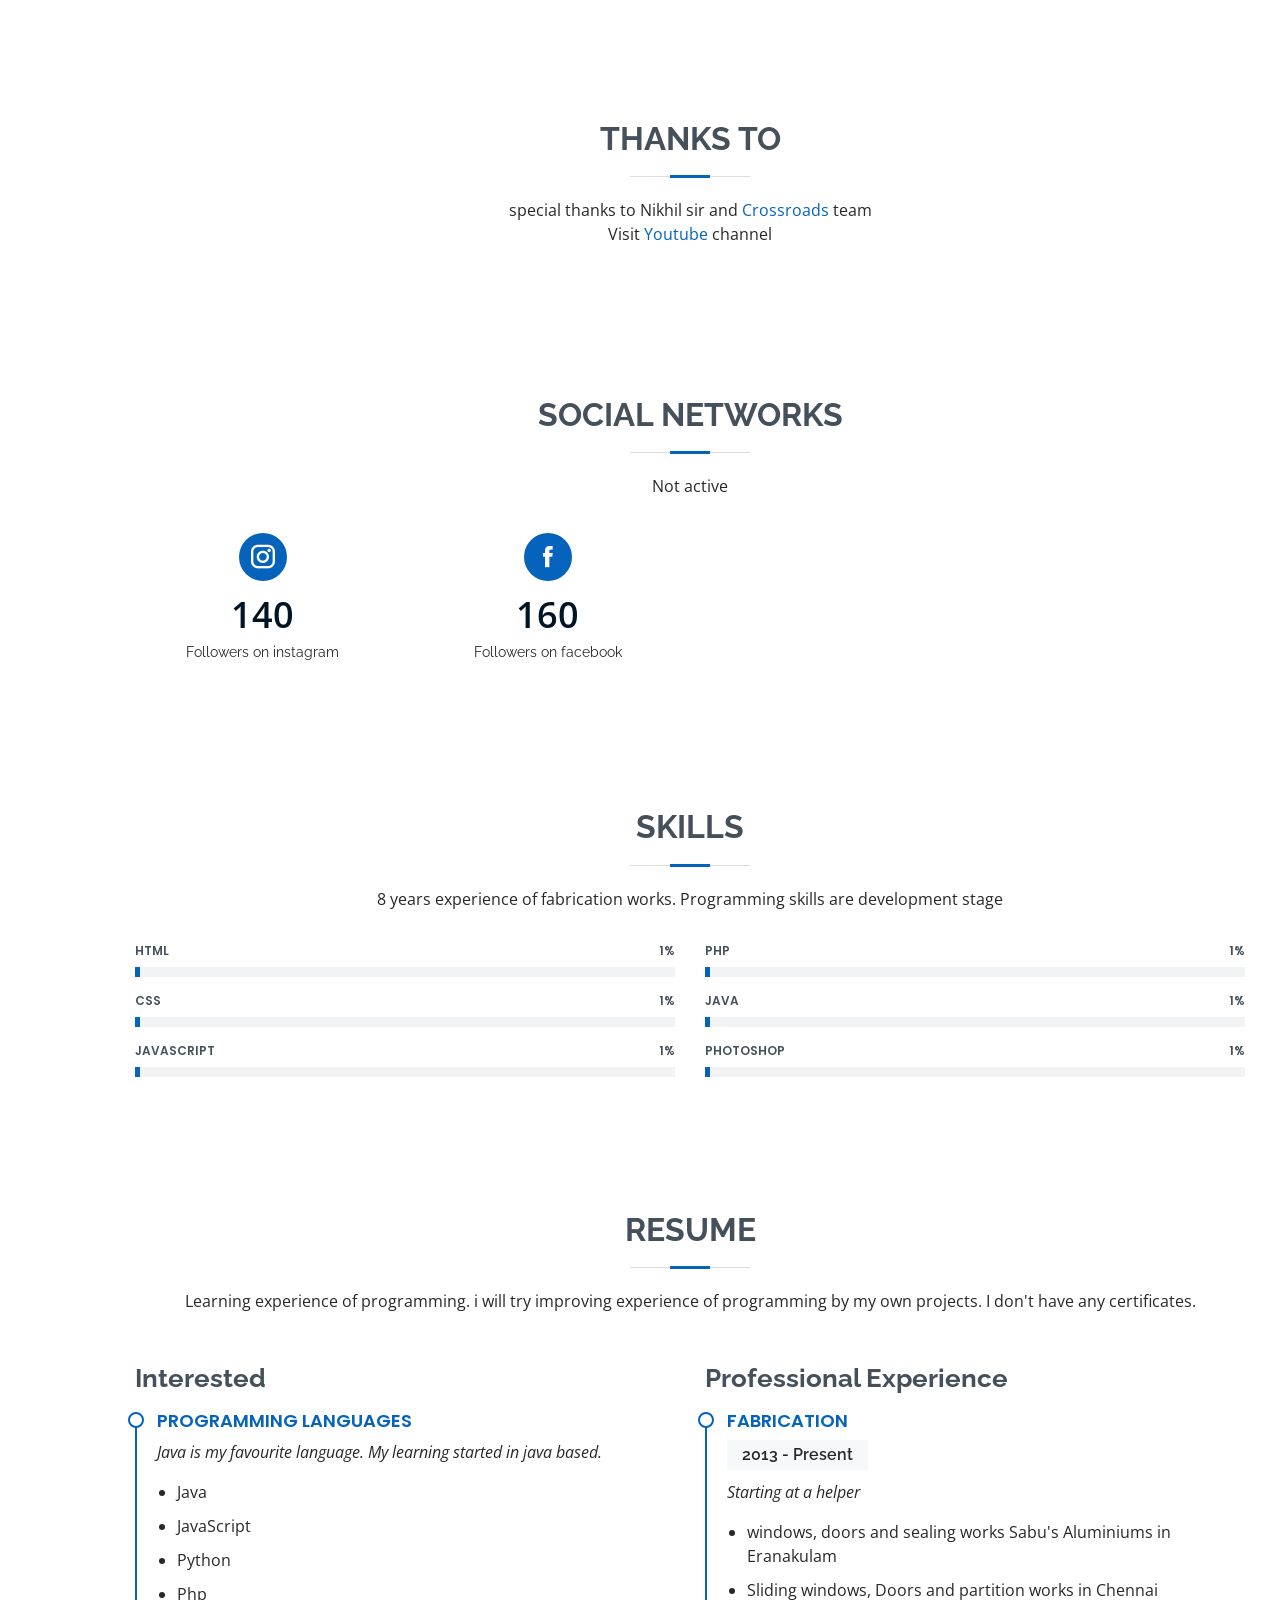
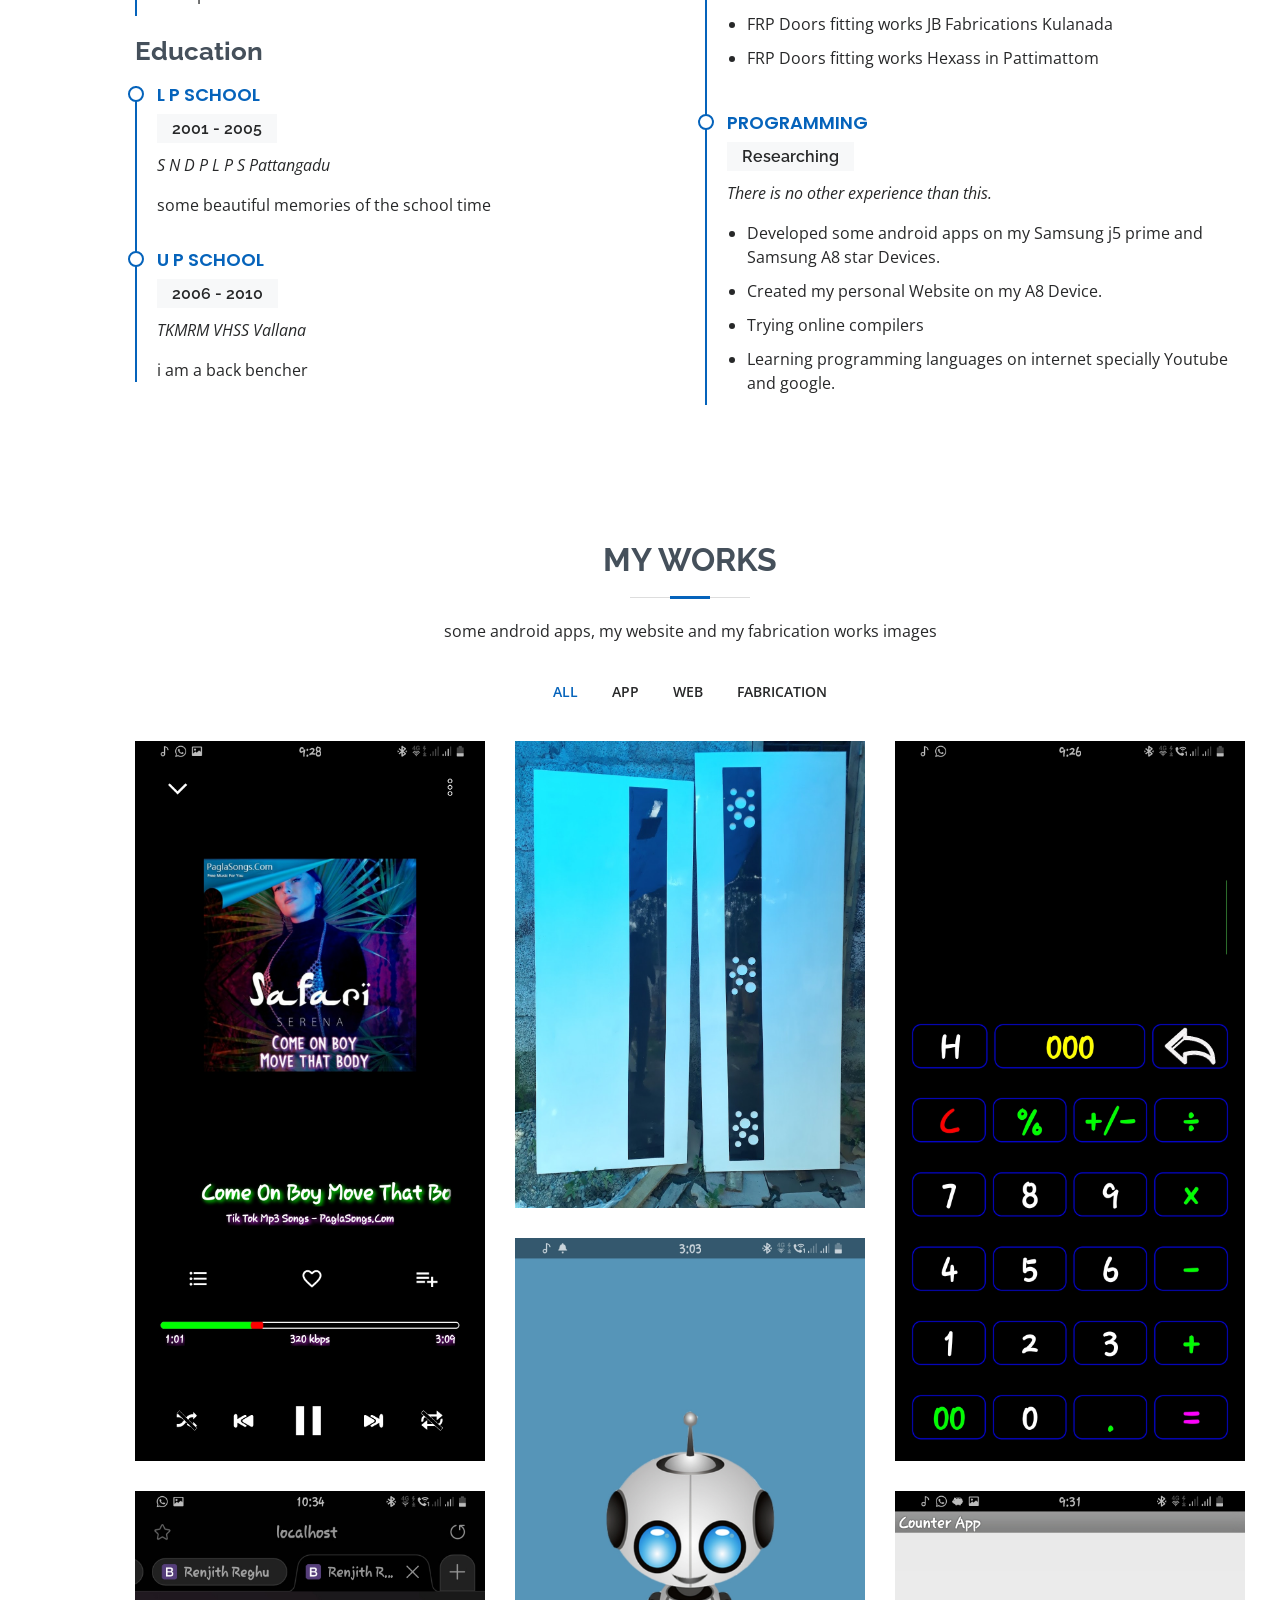
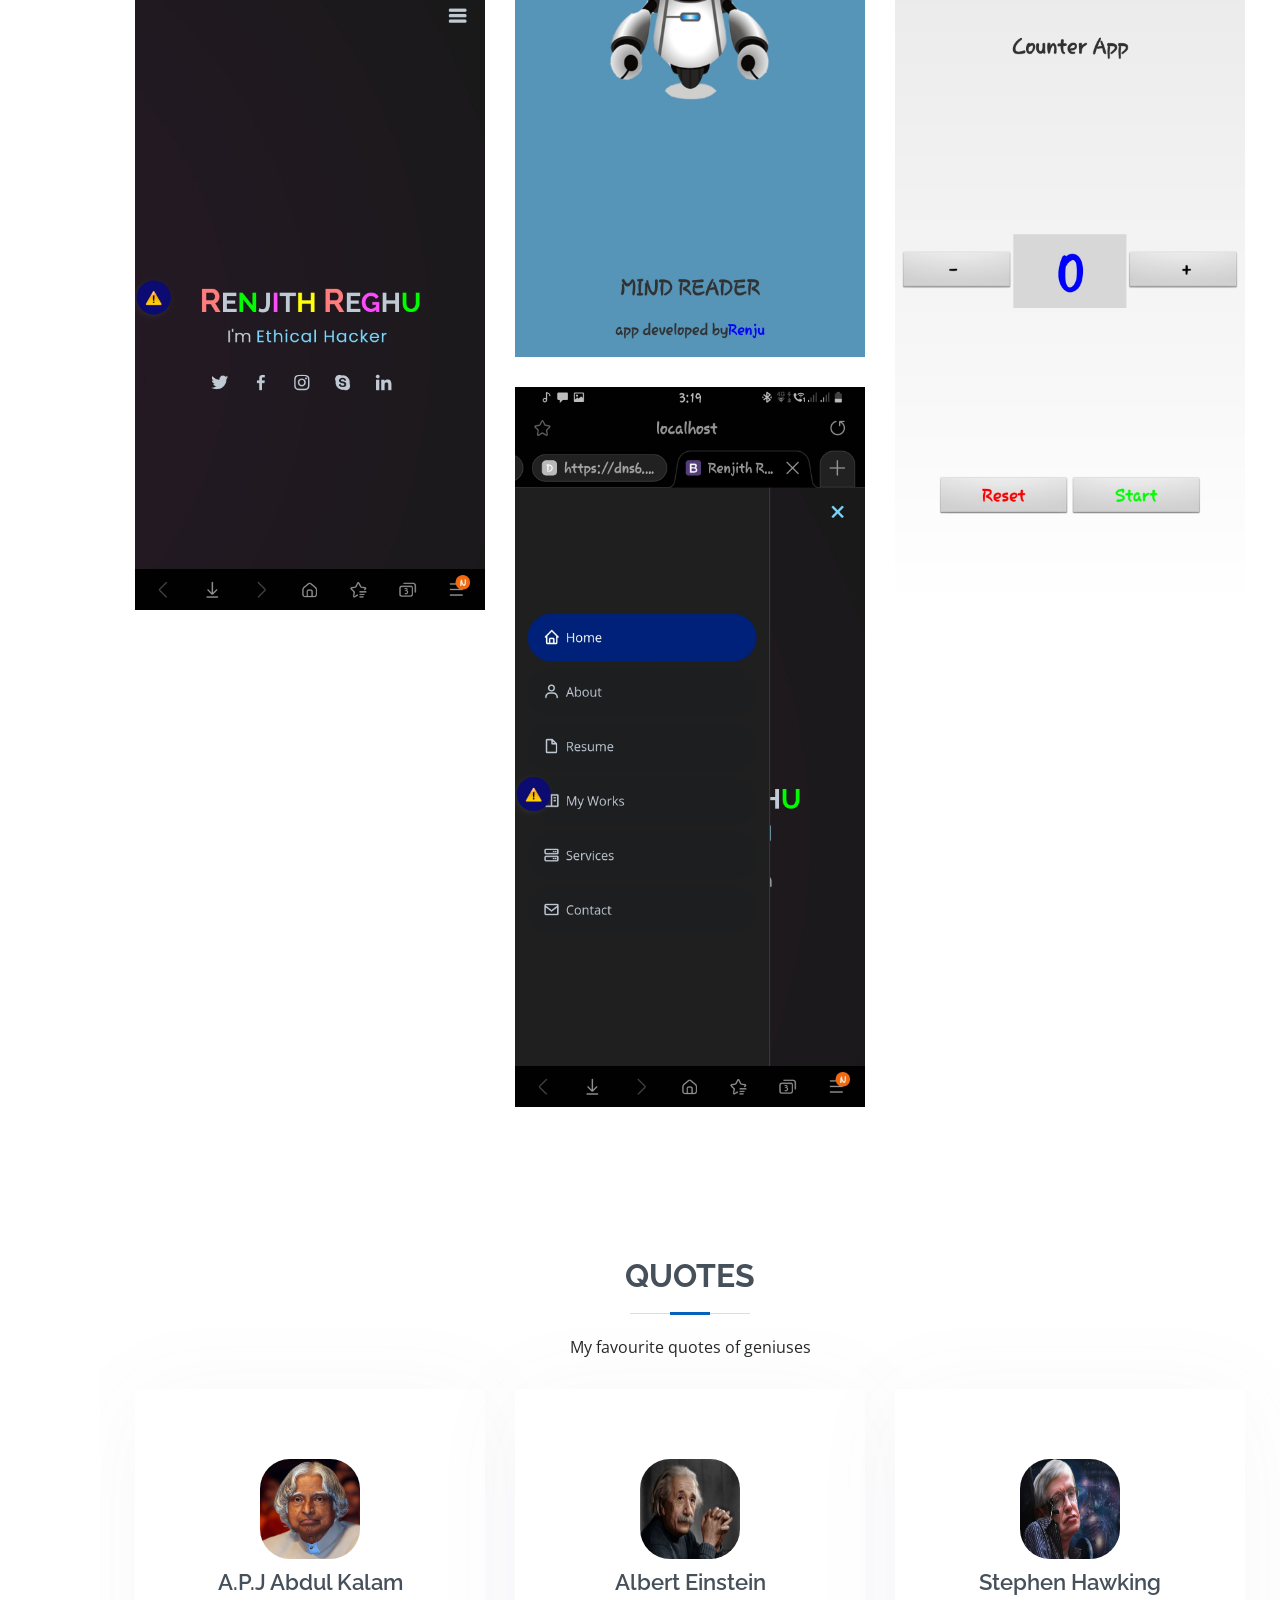
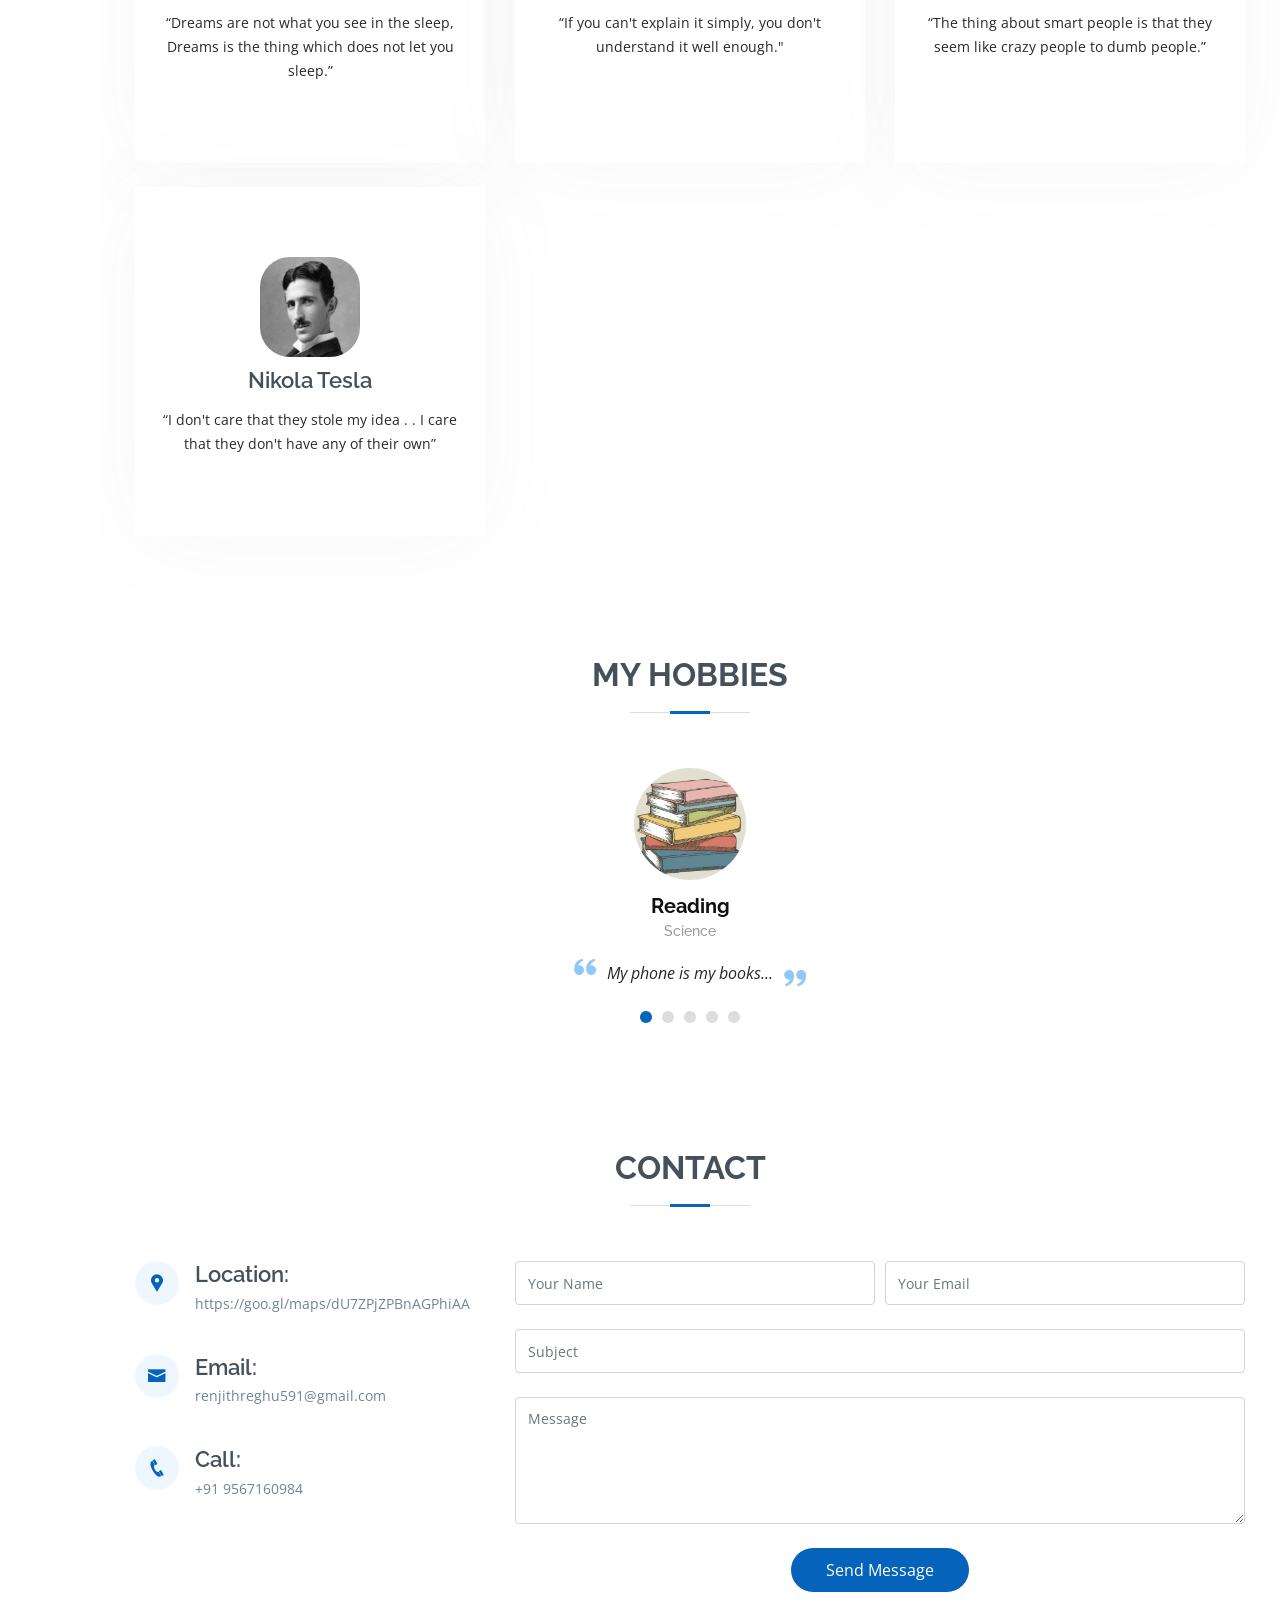
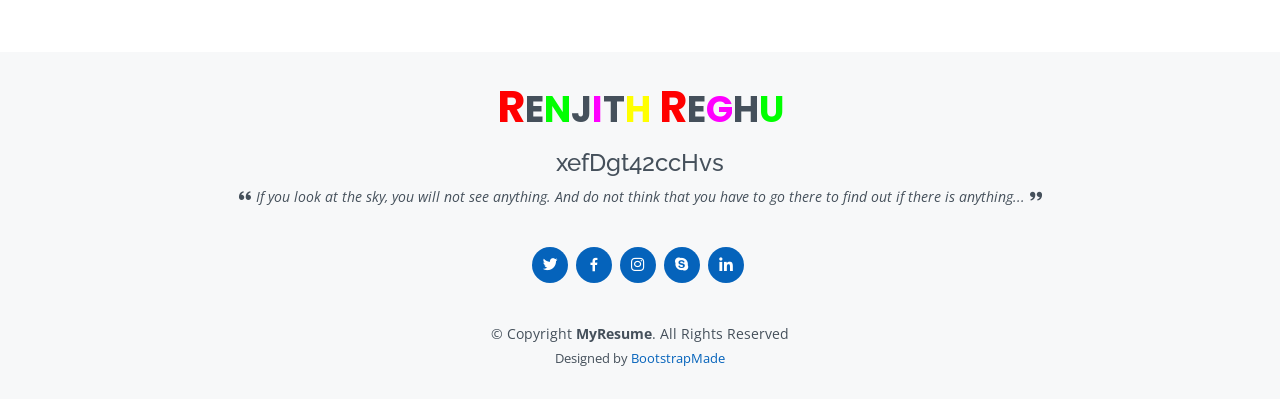
==== commit 4d0dfd1b: "Update index.html" ====
--- a/index.html
+++ b/index.html
@@ -90,7 +90,7 @@
 
         <div class="section-title">
           <h2>About</h2>
-          <p>I'am renjith<br> i am a introvert character. currently i am a fabricator but my dream is to become a programmer</p>
+          <p>I'am renjith<br> currently i am a fabricator but my dream is to become a programmer</p>
         </div>
 
         <div class="row">
@@ -111,7 +111,7 @@
                   <li><i class="icofont-rounded-right"></i> <strong>Blood Group:</strong> B+</li>
                   <li><i class="icofont-rounded-right"></i> <strong>Height:</strong> 165 cm</li>
                   <li><i class="icofont-rounded-right"></i> <strong>Weight:</strong> 49 kg</li>
-                  <li><i class="icofont-rounded-right"></i> <strong>Age:</strong> 25</li>
+                  <li><i class="icofont-rounded-right"></i> <strong>Age:</strong> 27</li>
                   <li><i class="icofont-rounded-right"></i> <strong>Place of birth:</strong> Chitra hospital pandalam</li>
                   <li><i class="icofont-rounded-right"></i> <strong>Place lived:</strong> Chengannur Kerala, India</li>
                   <li><i class="icofont-rounded-right"></i> <strong>Languages Known:</strong> Malayalam, English little bit</li>
@@ -621,7 +621,7 @@
             <h4>xefDgt42ccHvs</h4>
             <p>
               <i class="bx bxs-quote-alt-left quote-icon-left"></i>
-              If you look at the sky, you will not see anything.  And do not think that you have to go there to find out if there is anything there...
+              If you look at the sky, you will not see anything.  And do not think that you have to go there to find out if there is anything...
               <i class="bx bxs-quote-alt-right quote-icon-right"></i>
             </p>
       <div class="social-links">
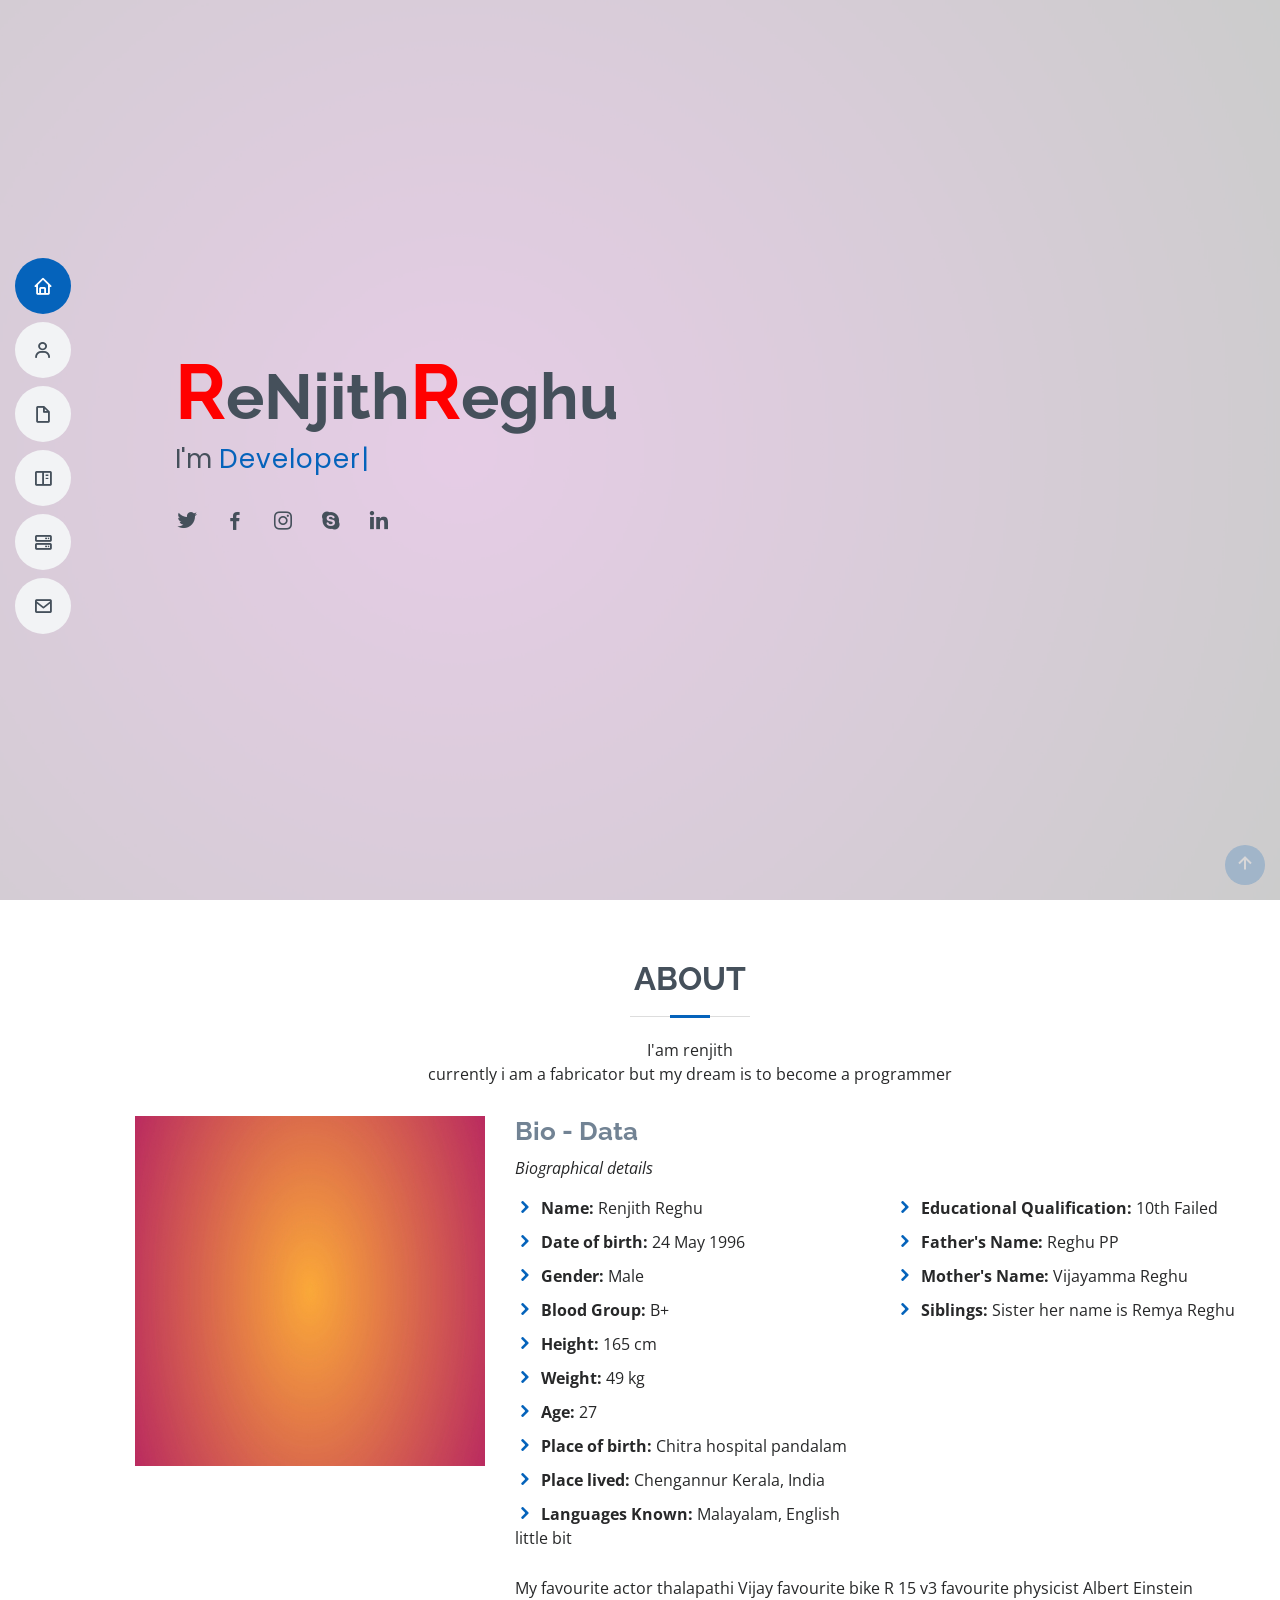
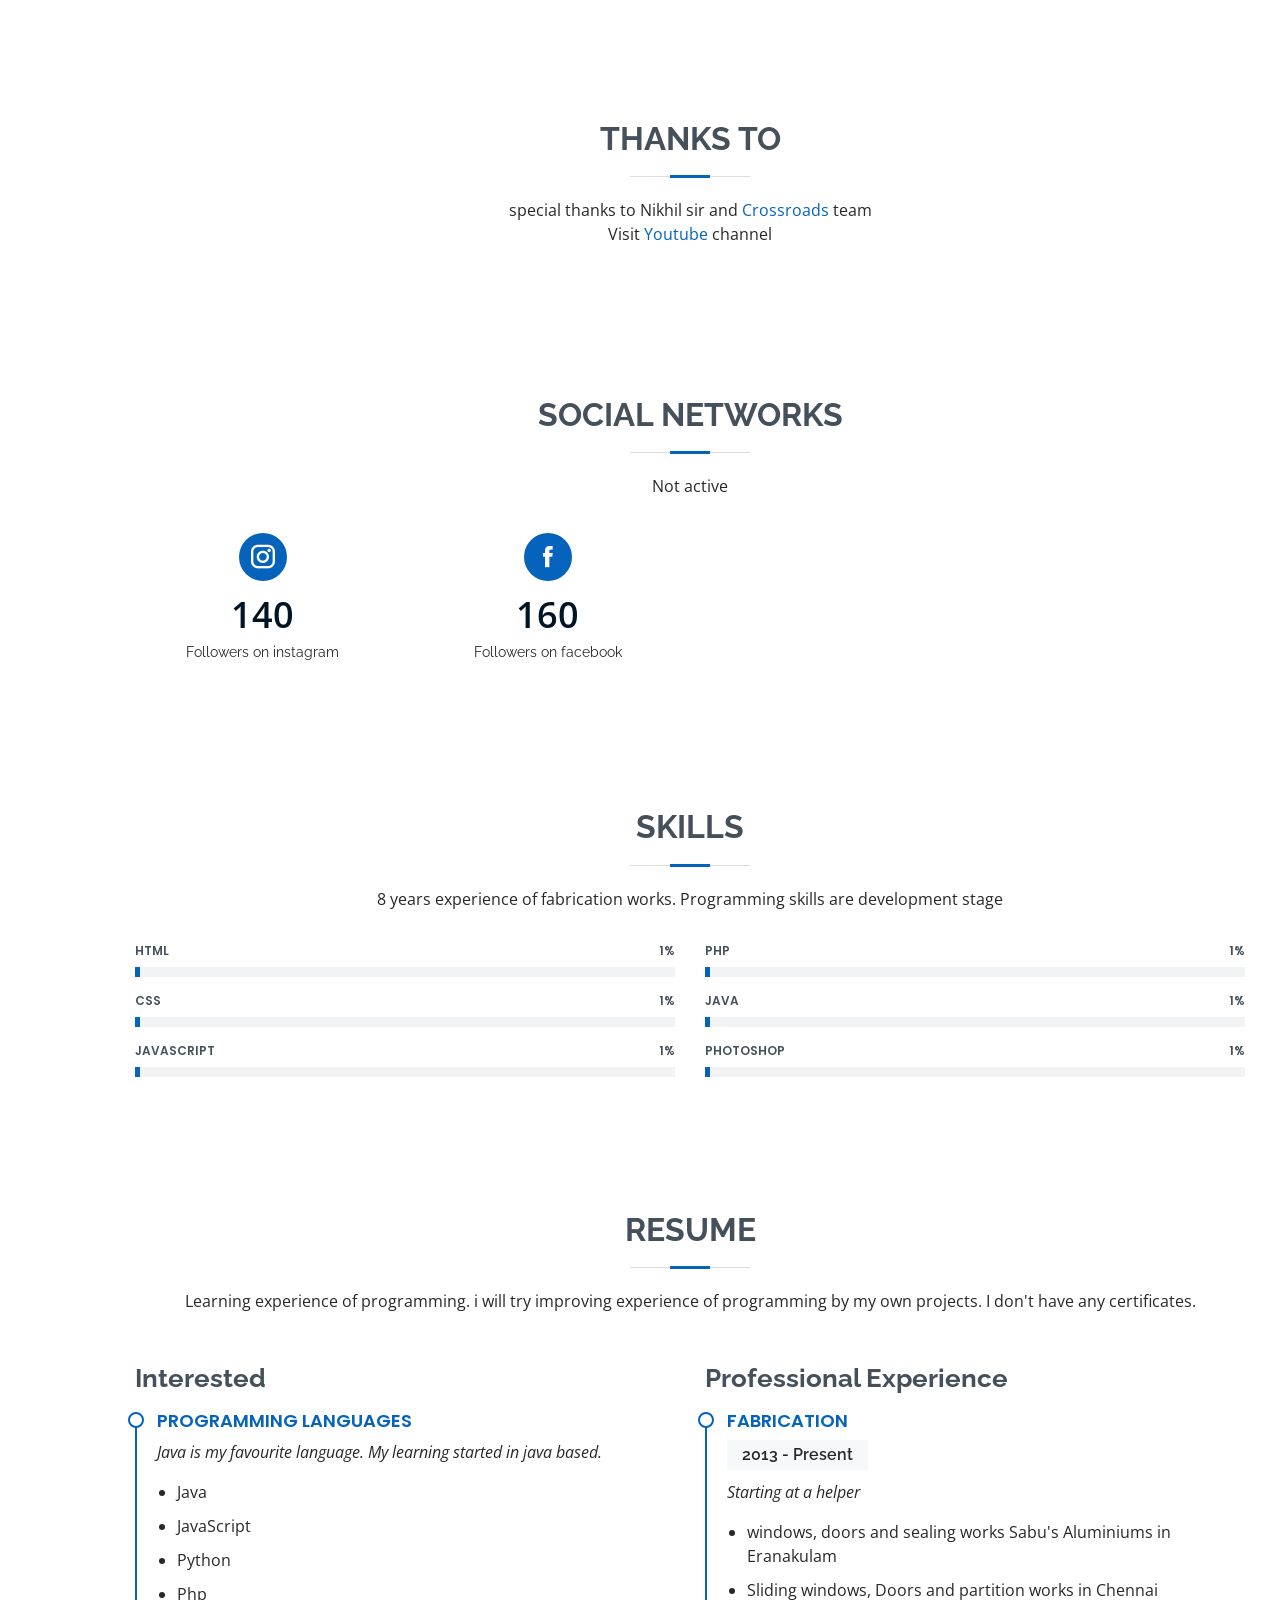
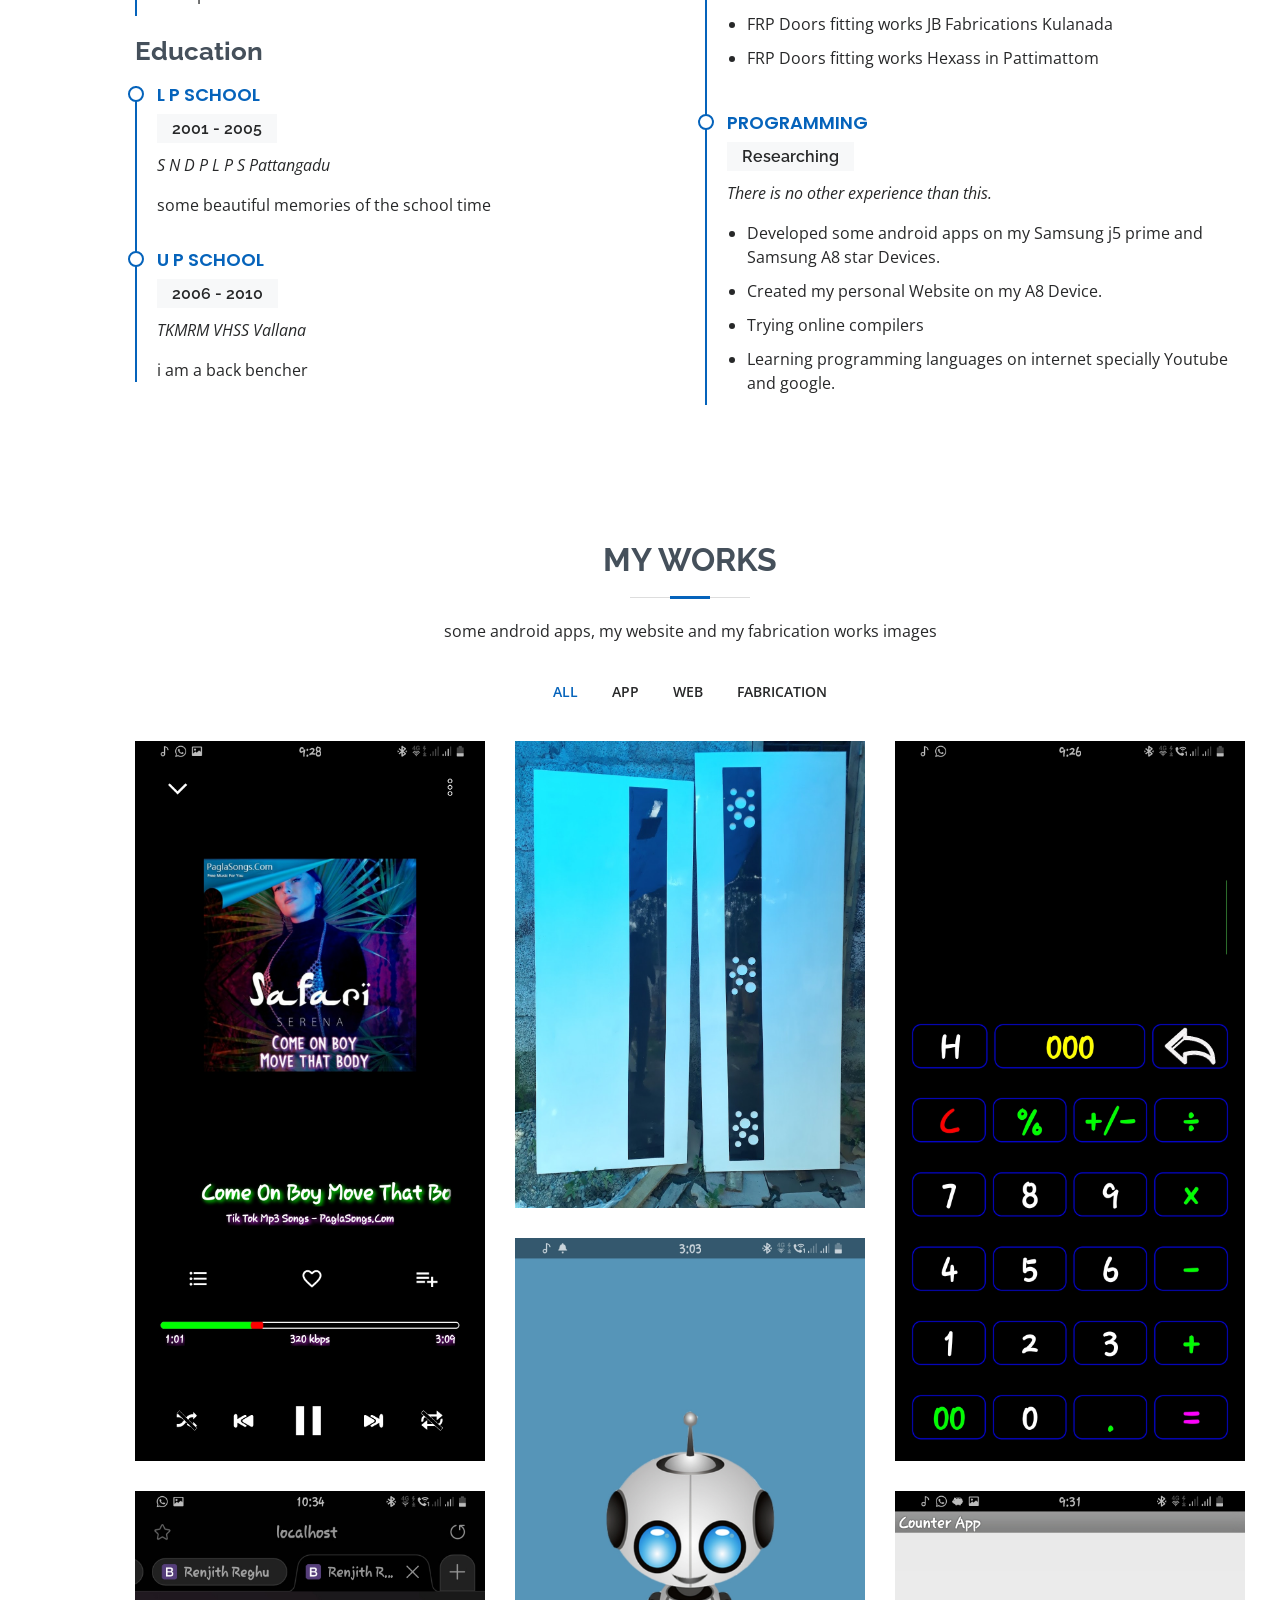
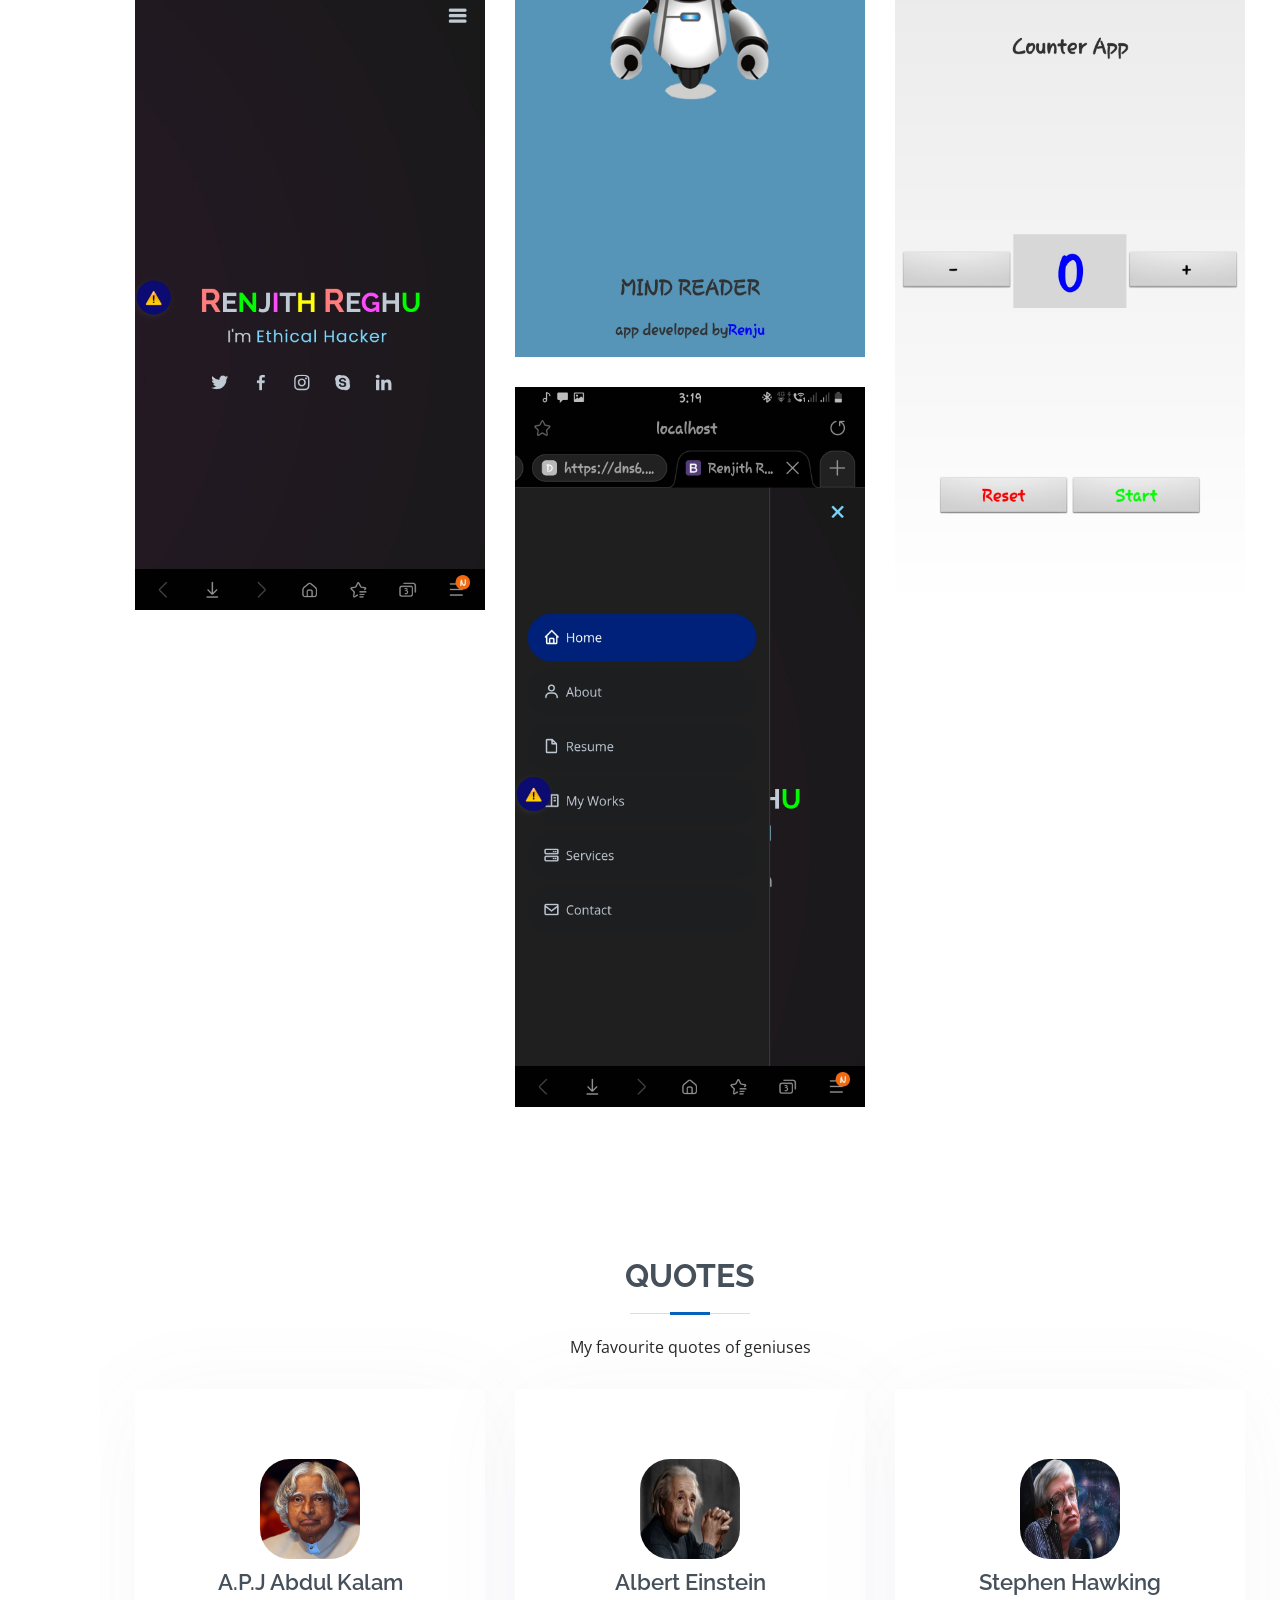
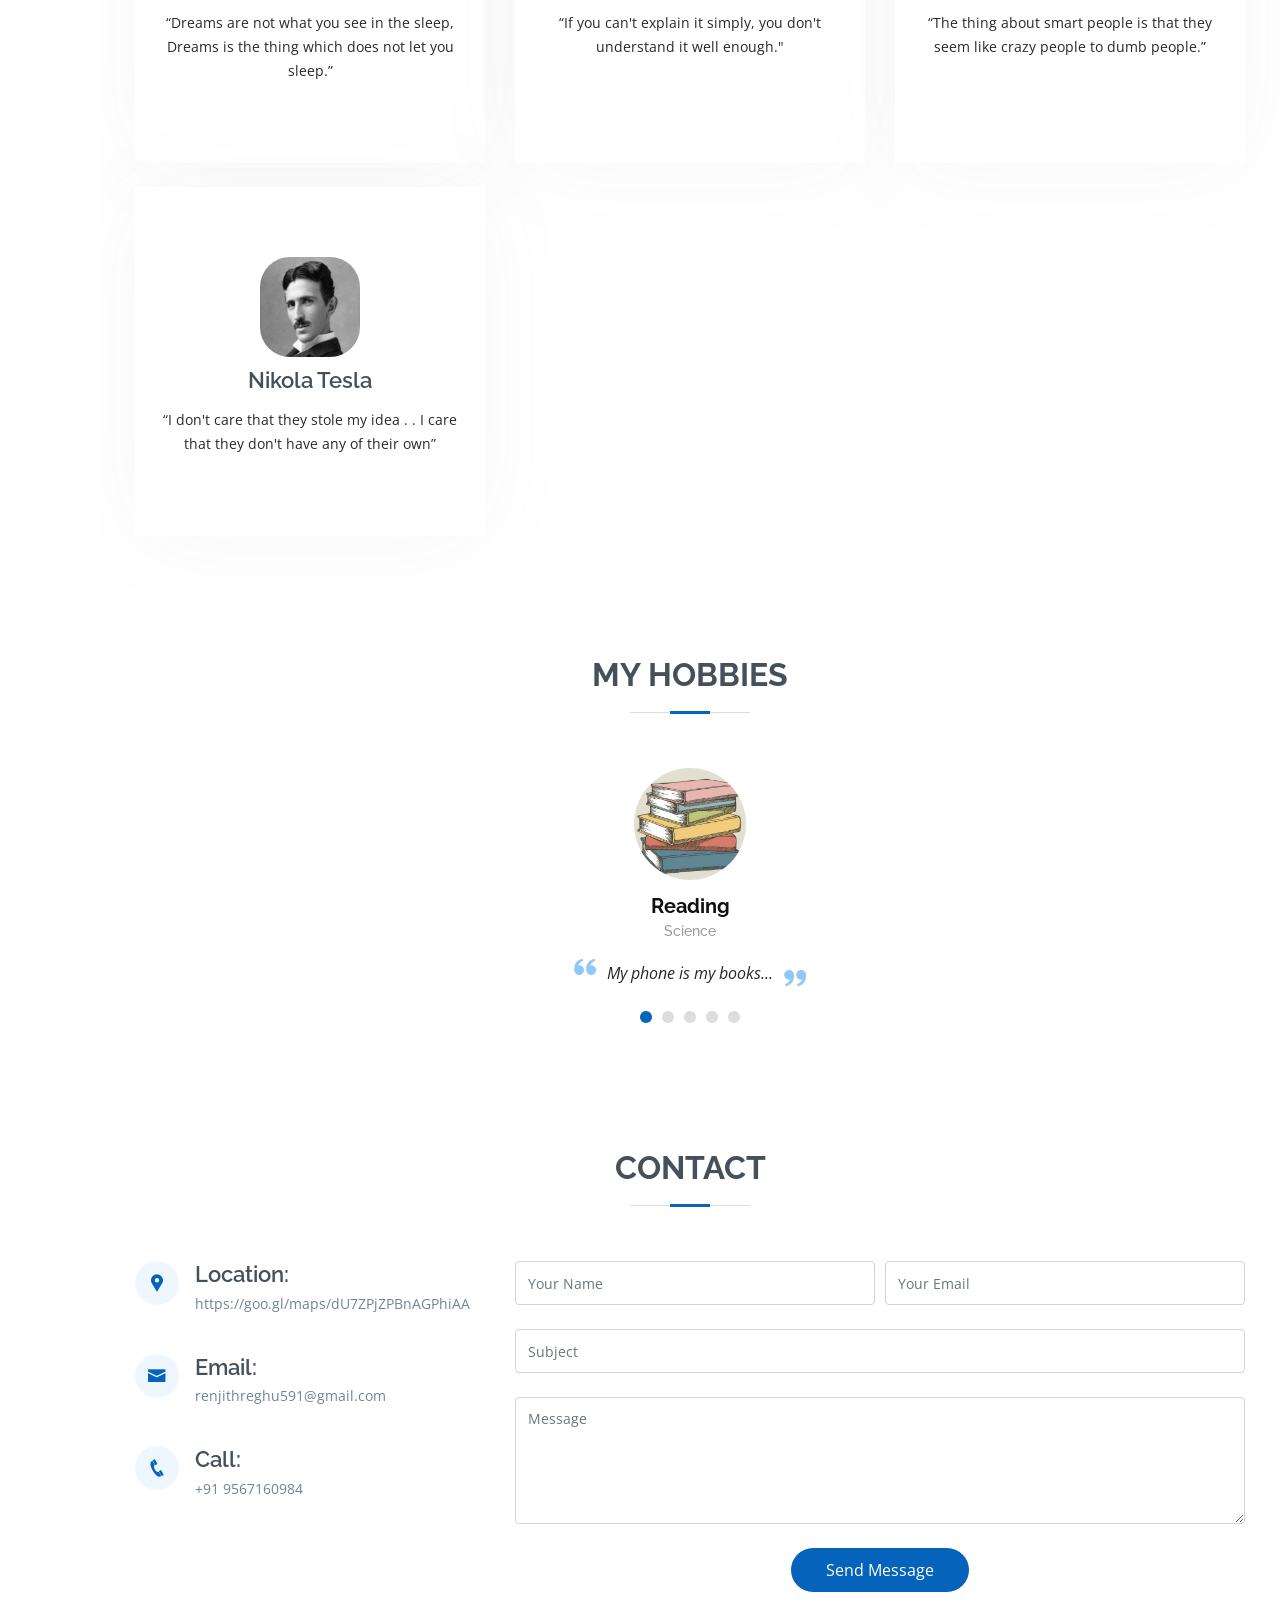
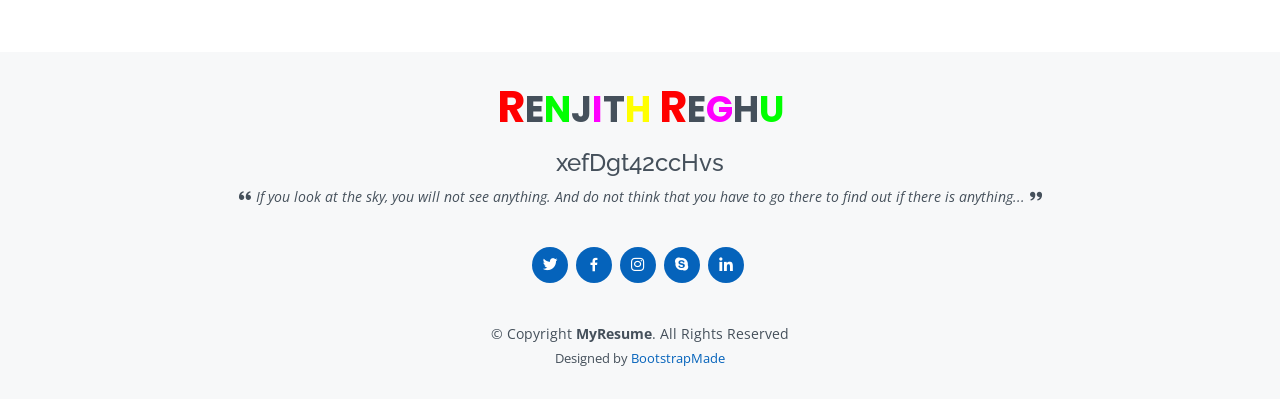
==== commit bcd20c0a: "Nothing to change" ====
--- a/index.html
+++ b/index.html
@@ -70,7 +70,7 @@
   <!-- ======= Hero Section ======= -->
   <section id="hero" class="d-flex flex-column justify-content-center">
     <div class="container" data-aos="zoom-in" data-aos-delay="100">
-      <h1><span style="color:#ff0000; font-size:120%">R</span>E<span style="color:#00ff00">N</span>J<span style="color:#ff00ff">I</span>T<span style="color:#ffff00">H</span> <span style="color:#ff0000; font-size:120%">R</span>E<span style="color:#ff00ff">G</span>H<span style="color:#00ff00">U</span></h1>
+      <h1><span style="color:#ff0000; font-size:120%">R</span>eNjith<span style="color:#ff0000; font-size:120%">R</span>eghu</h1>
       <p>I'm <span class="typed" data-typed-items="Developer, Designer,Ethical Hacker, Fabricator"></span></p>
       <div class="social-links">
         <a href="https://twitter.com/renjithreghu591" class="twitter"><i class="bx bxl-twitter"></i></a>
